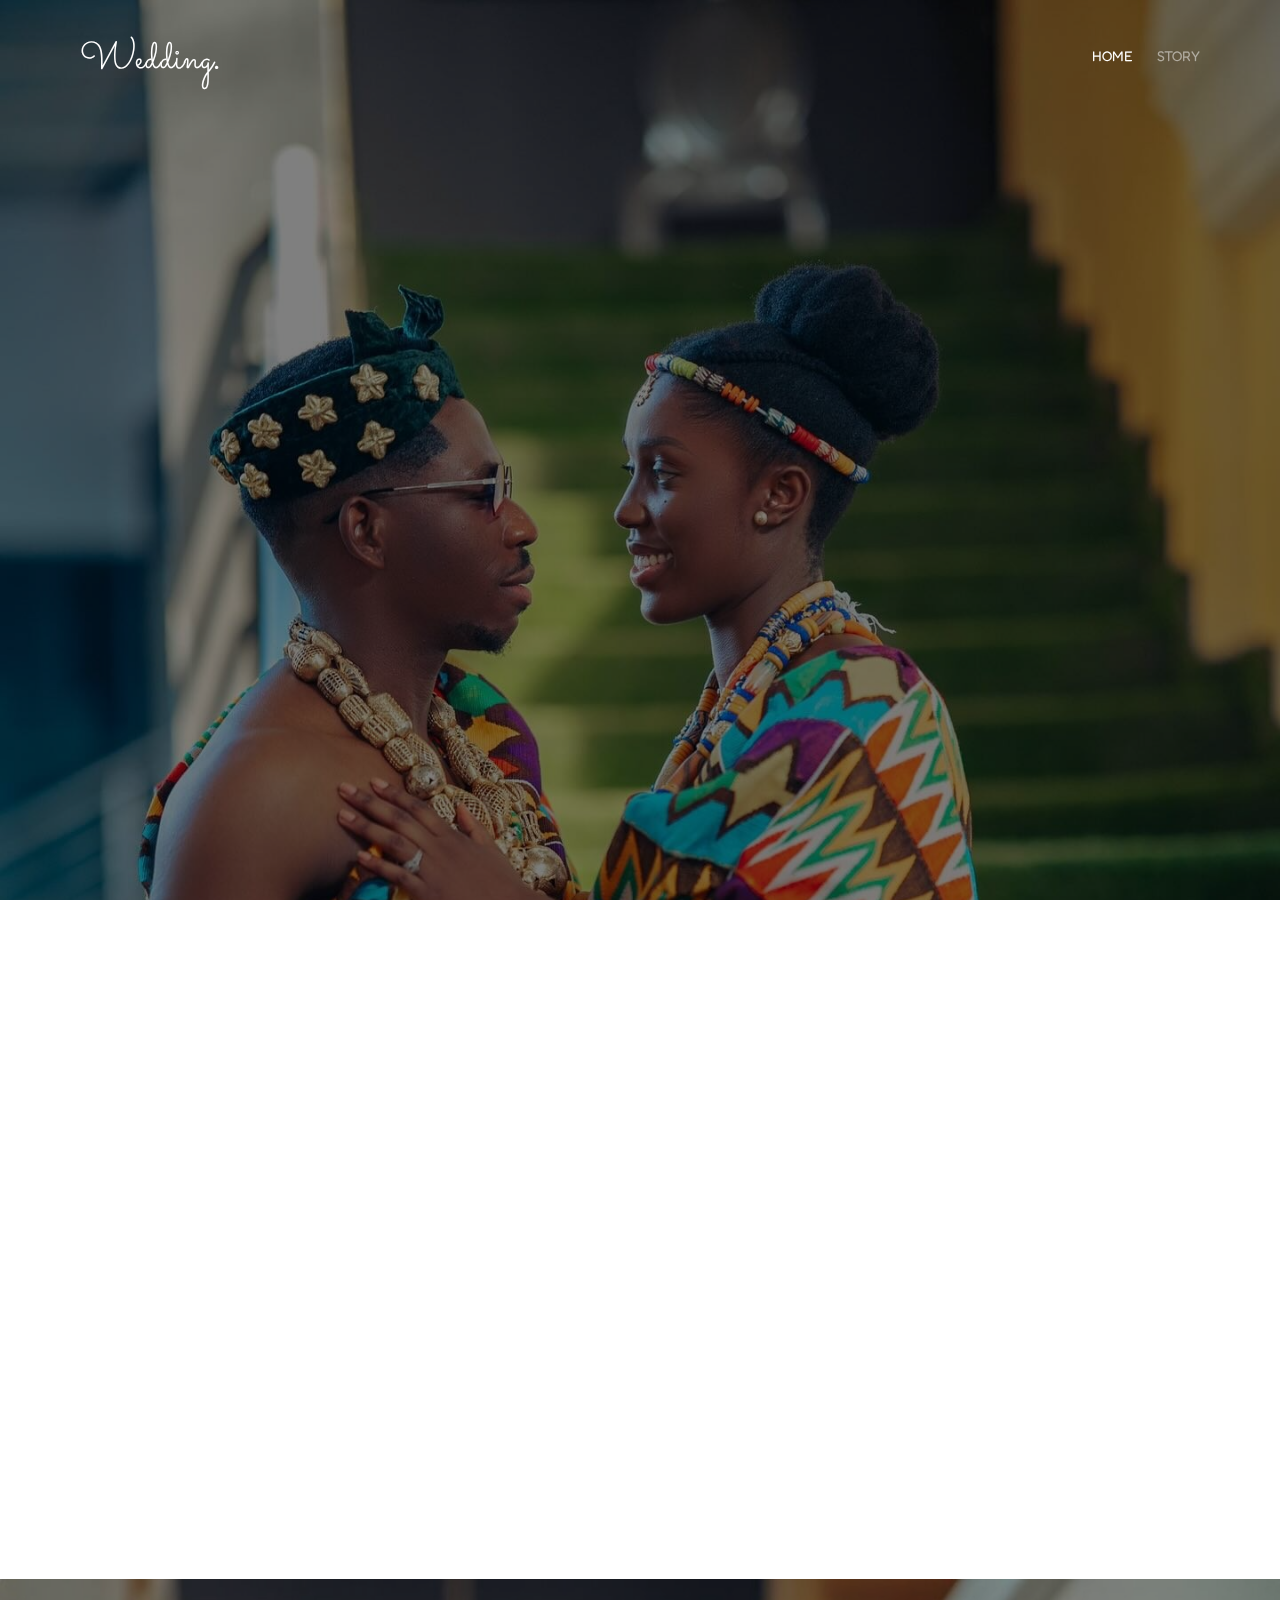
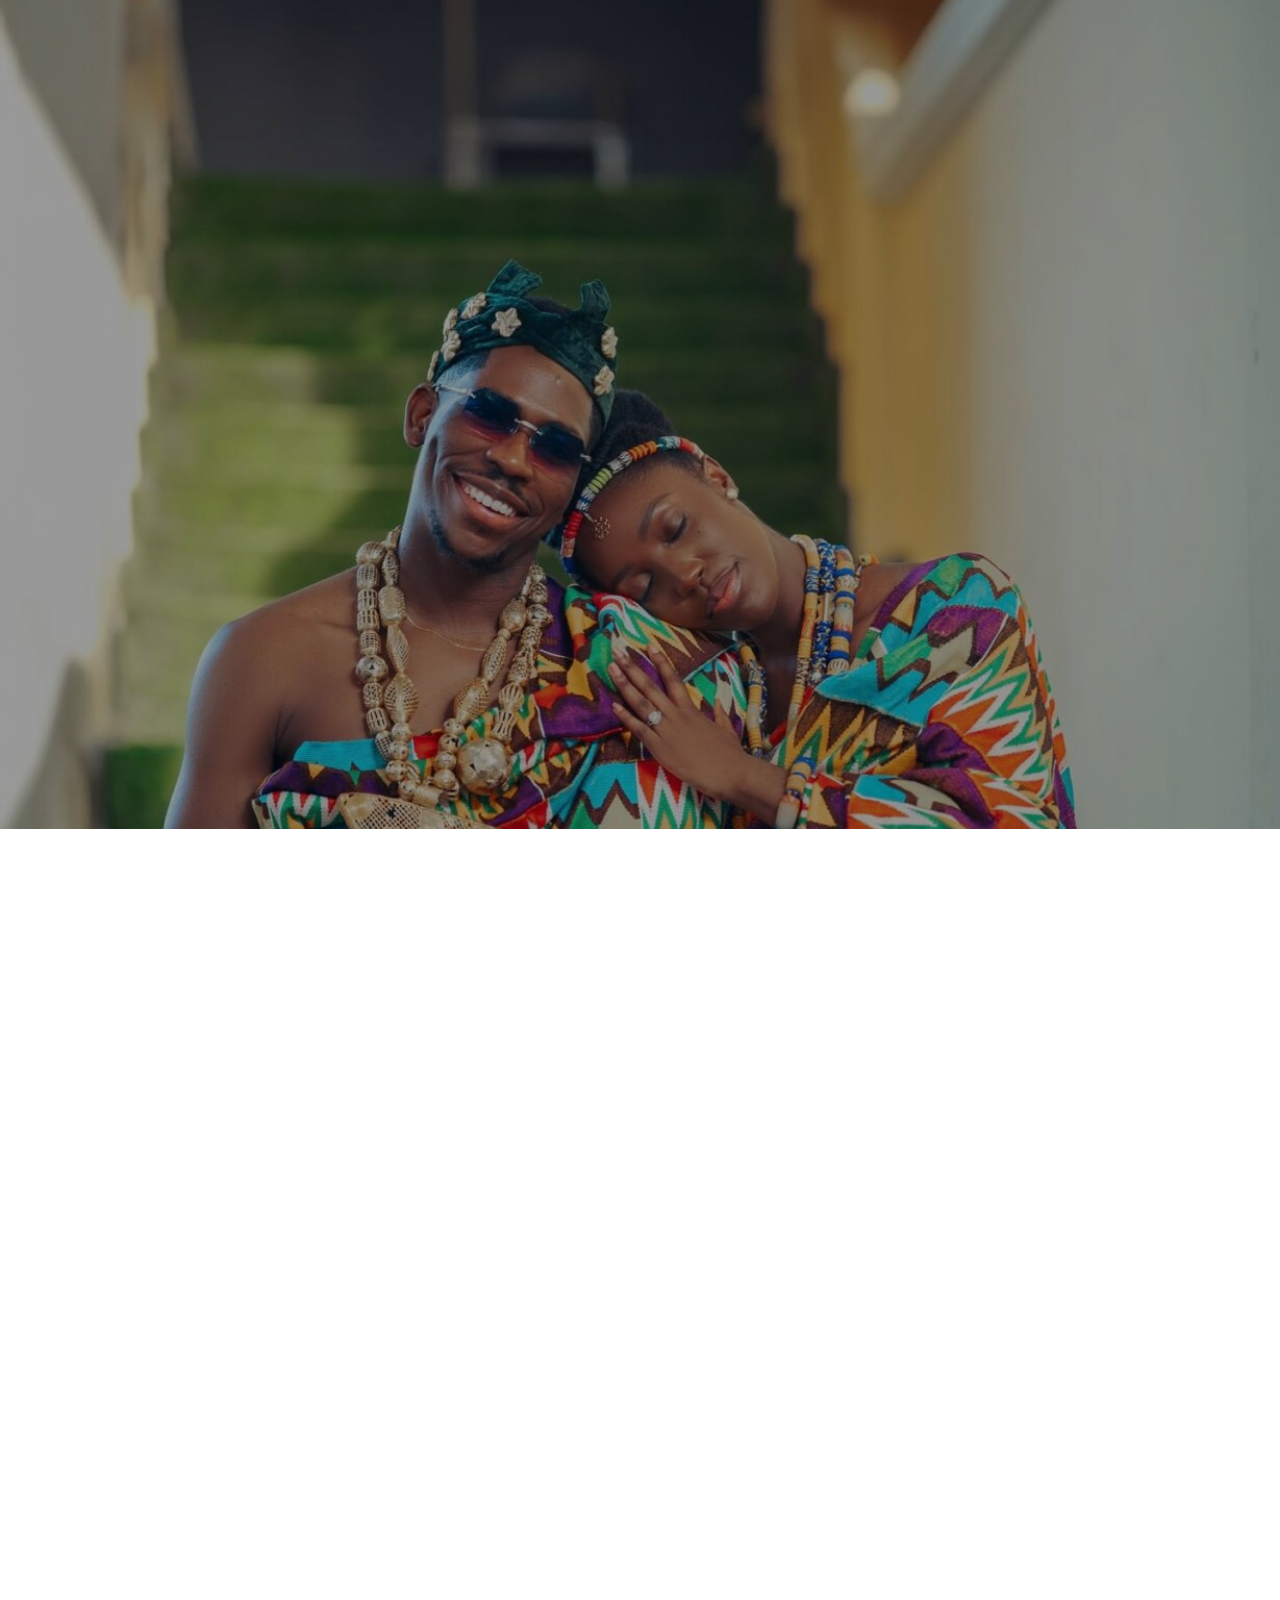
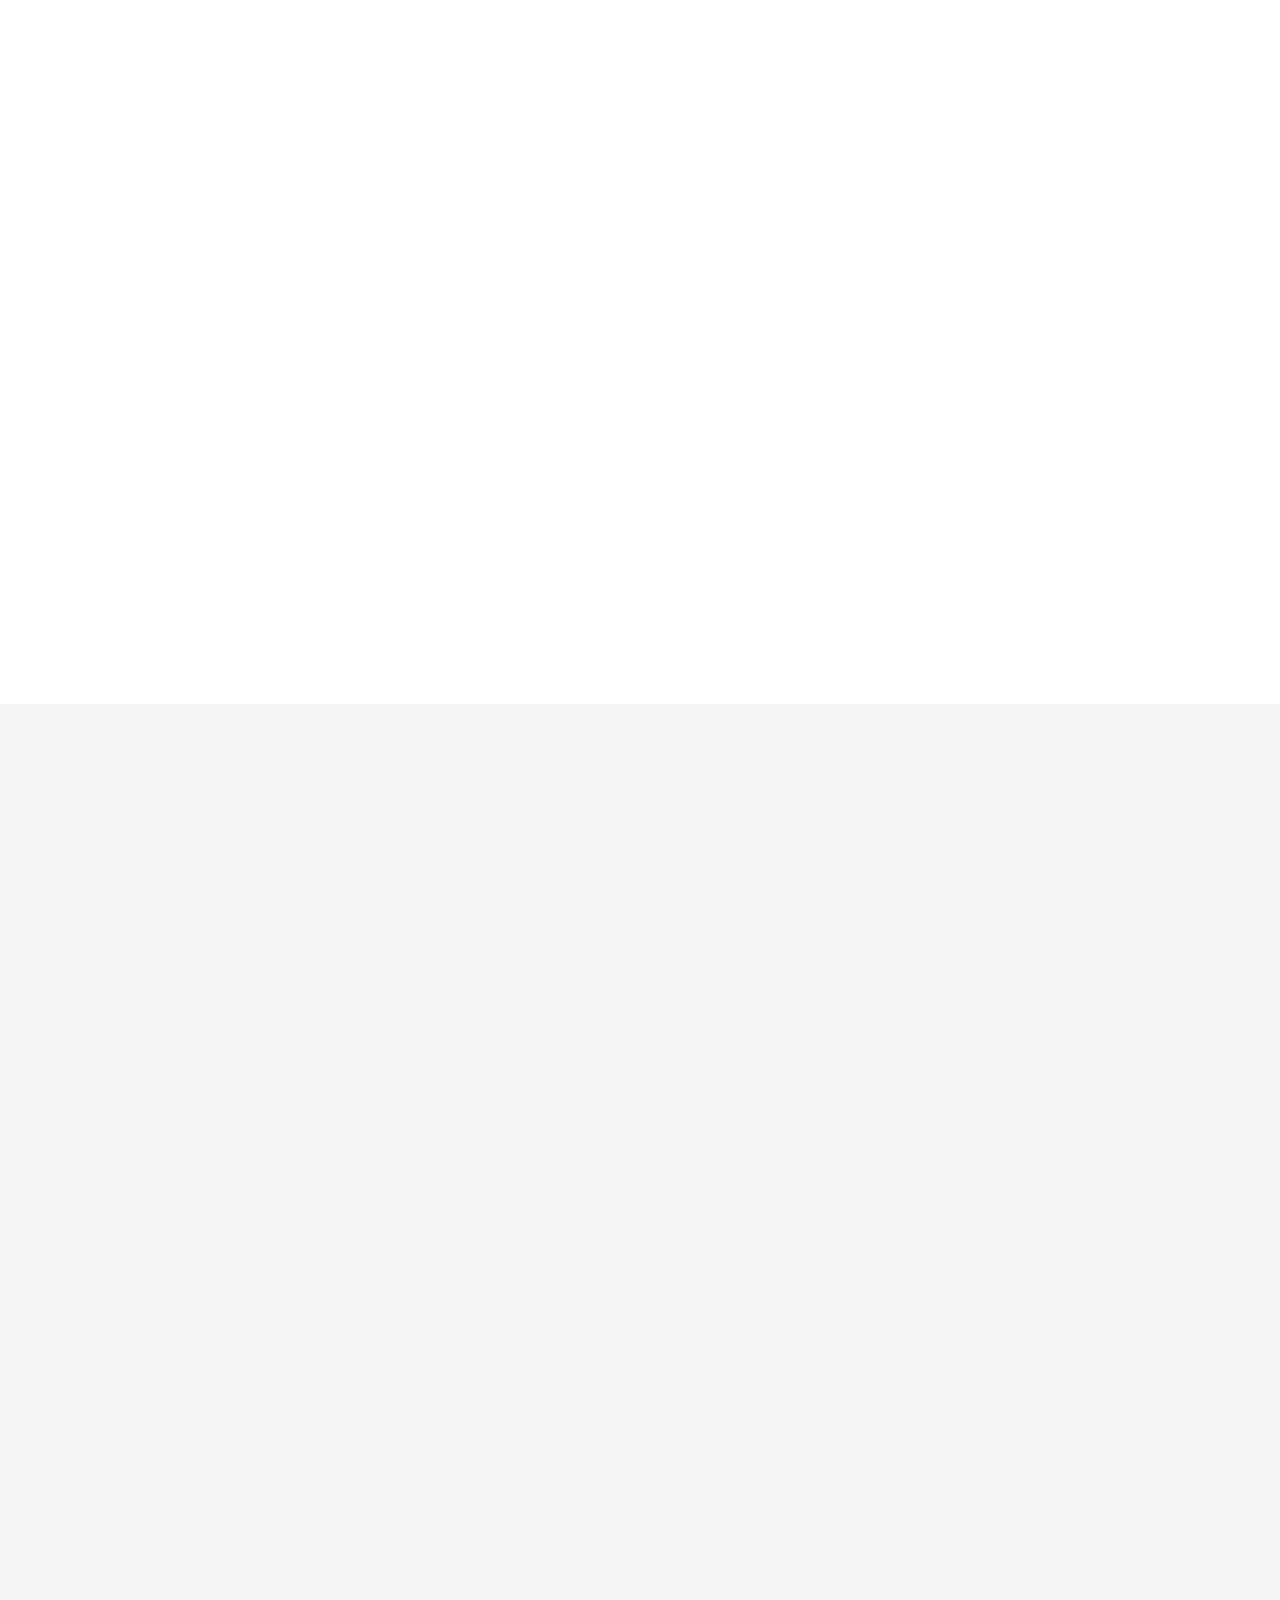
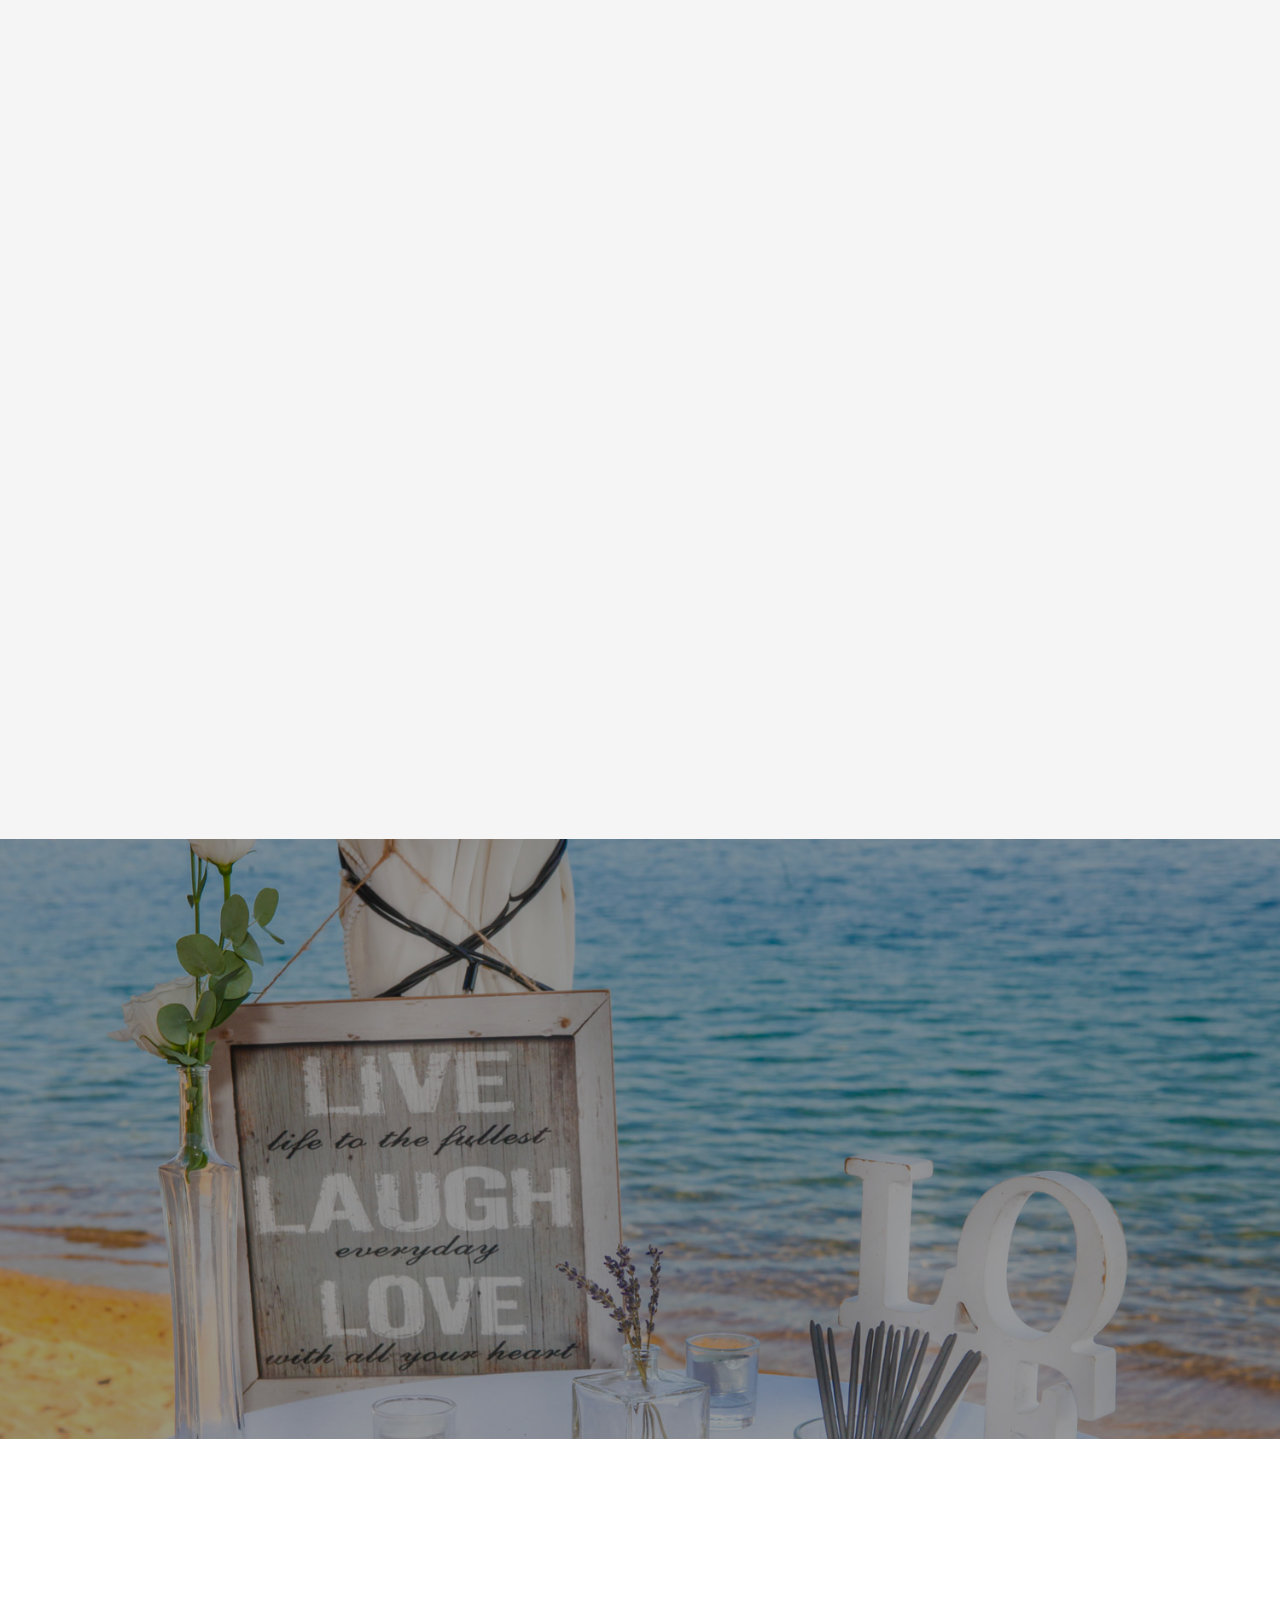
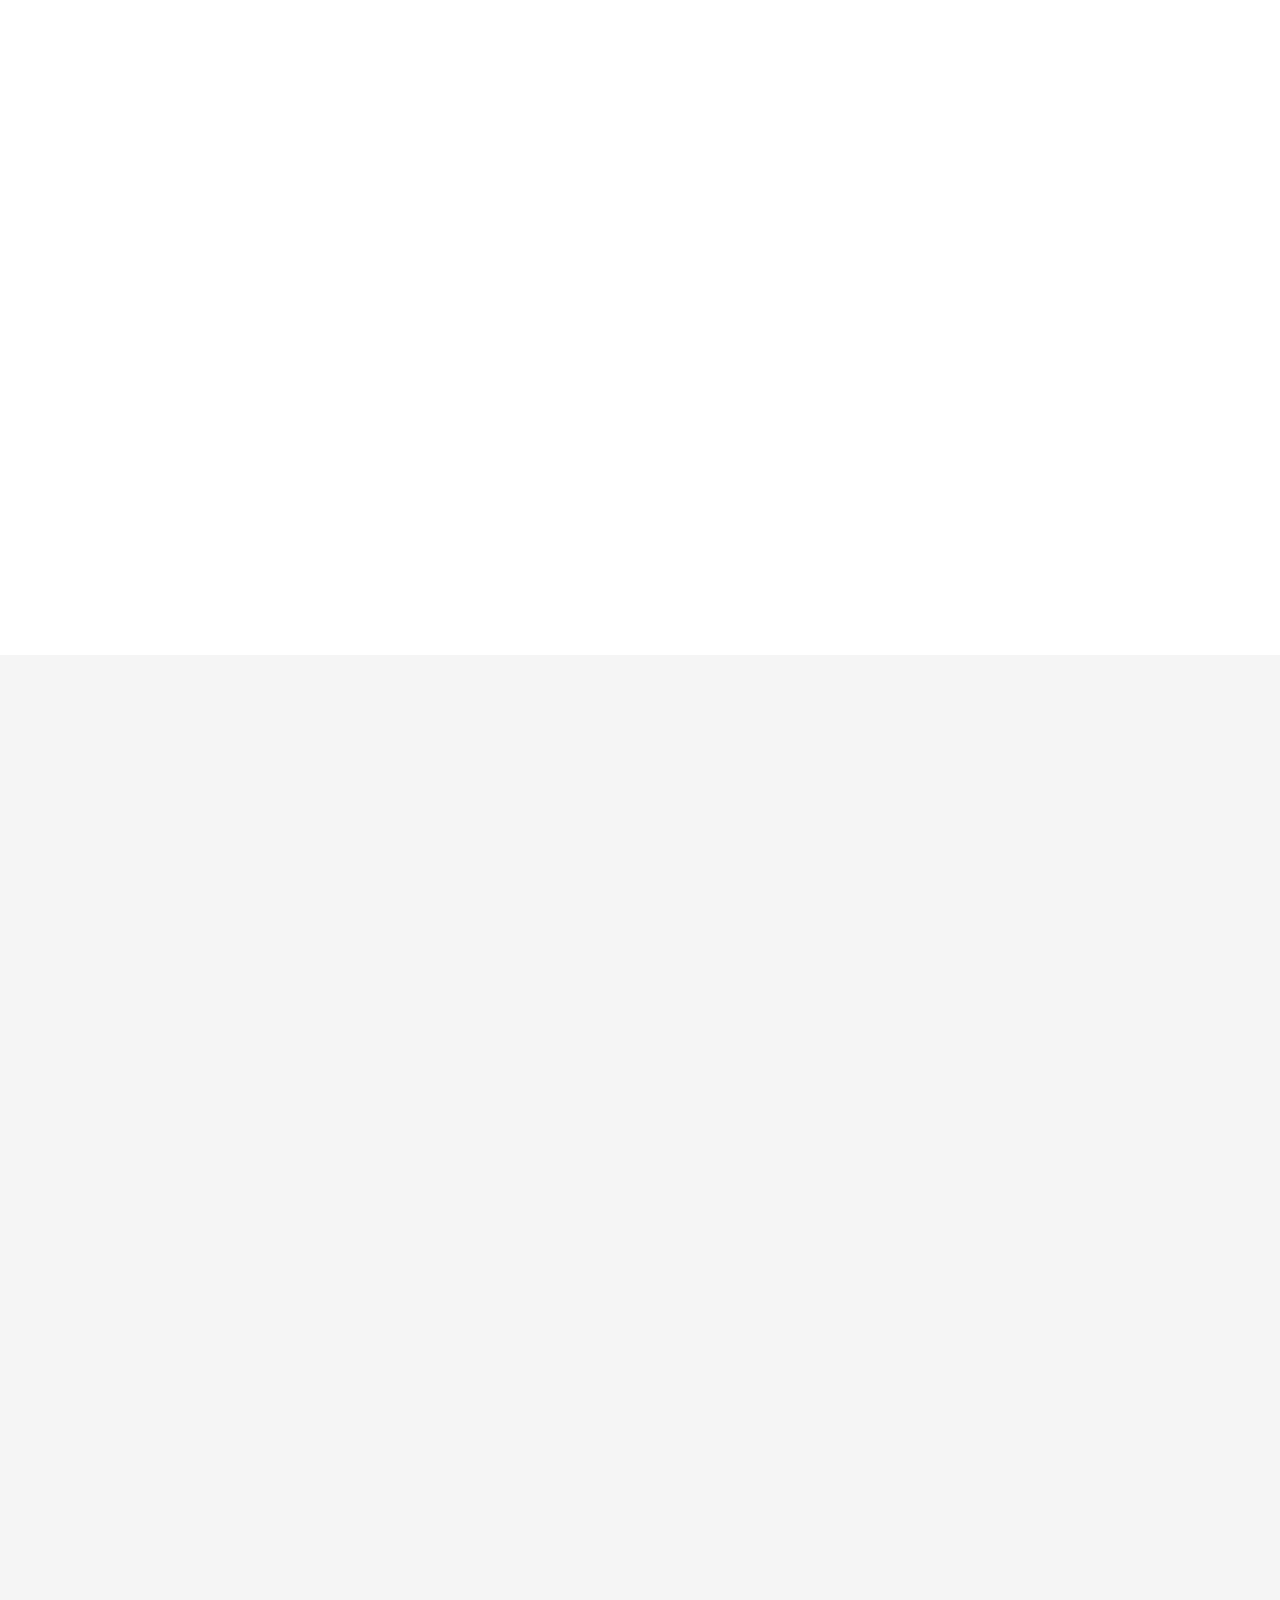
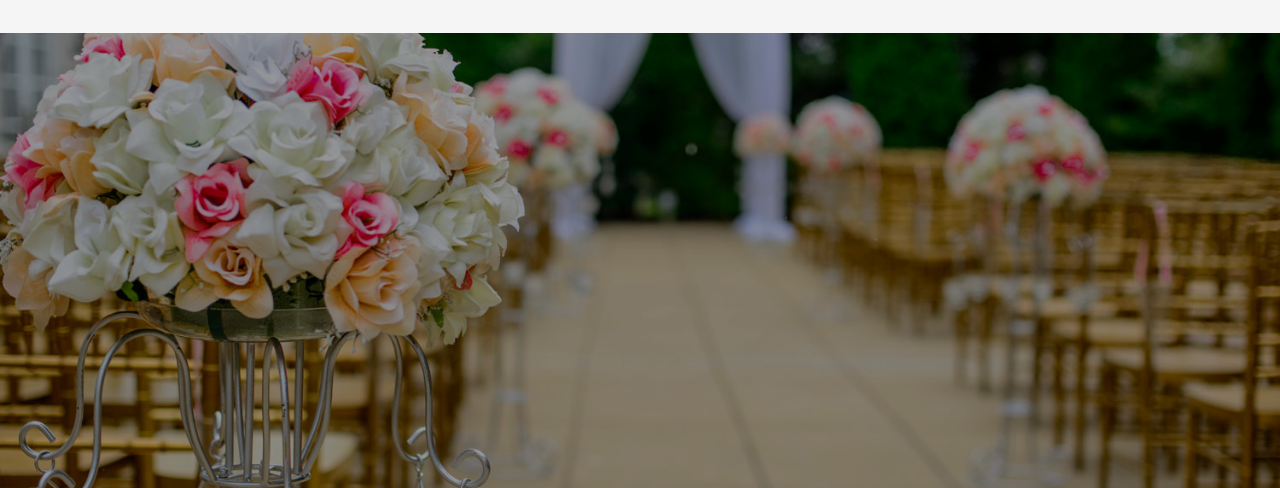
==== wedding-master/index.html @ 7cc3c6d2 "first commit" ====
<!DOCTYPE html>
<!--[if lt IE 7]>      <html class="no-js lt-ie9 lt-ie8 lt-ie7"> <![endif]-->
<!--[if IE 7]>         <html class="no-js lt-ie9 lt-ie8"> <![endif]-->
<!--[if IE 8]>         <html class="no-js lt-ie9"> <![endif]-->
<!--[if gt IE 8]><!-->
<html class="no-js"> <!--<![endif]-->

<head>
	<meta charset="utf-8">
	<meta http-equiv="X-UA-Compatible" content="IE=edge">
	<title>Demo</title>
	<meta name="viewport" content="width=device-width, initial-scale=1">
	<meta name="description" content="wedding" />
	<meta name="keywords" content="wedding" />
	<meta name="author" content="wedding" />

	<!-- Facebook and Twitter integration -->
	<meta property="og:title" content="" />
	<meta property="og:image" content="" />
	<meta property="og:url" content="" />
	<meta property="og:site_name" content="" />
	<meta property="og:description" content="" />
	<meta name="twitter:title" content="" />
	<meta name="twitter:image" content="" />
	<meta name="twitter:url" content="" />
	<meta name="twitter:card" content="" />

	<link href='https://fonts.googleapis.com/css?family=Fredoka:400,300,600,400italic,700' rel='stylesheet'
		type='text/css'>
	<link href="https://fonts.googleapis.com/css?family=Sacramento" rel="stylesheet">

	<!-- Animate.css -->
	<link rel="stylesheet" href="css/animate.css">
	<!-- Icomoon Icon Fonts-->
	<link rel="stylesheet" href="css/icomoon.css">
	<!-- Bootstrap  -->
	<link rel="stylesheet" href="css/bootstrap.css">

	<!-- Magnific Popup -->
	<link rel="stylesheet" href="css/magnific-popup.css">

	<!-- Owl Carousel  -->
	<link rel="stylesheet" href="css/owl.carousel.min.css">
	<link rel="stylesheet" href="css/owl.theme.default.min.css">

	<!-- Theme style  -->
	<link rel="stylesheet" href="css/style.css">

	<!-- Modernizr JS -->
	<script src="js/modernizr-2.6.2.min.js"></script>
	<!-- FOR IE9 below -->
	<!--[if lt IE 9]>
	<script src="js/respond.min.js"></script>
	<![endif]-->

</head>

<body>

	<div class="fh5co-loader"></div>

	<div id="page">
		<nav class="fh5co-nav" role="navigation">
			<div class="container">
				<div class="row">
					<div class="col-xs-2">
						<div id="fh5co-logo"><a href="index.html">Wedding<strong>.</strong></a></div>
					</div>
					<div class="col-xs-10 text-right menu-1">
						<ul>
							<li class="active"><a href="index.html">Home</a></li>
							<li><a href="about.html">Story</a></li>
						</ul>
					</div>
				</div>

			</div>
		</nav>

		<header id="fh5co-header" class="fh5co-cover" role="banner" style="background-image:url(images/wedding2.jpg)" ;
			data-stellar-background-ratio="0.5">
			<div class="overlay"></div>
			<div class="container">
				<div class="row">
					<div class="col-md-8 col-md-offset-2 text-center">
						<div class="display-t">
							<div class="display-tc animate-box" data-animate-effect="fadeIn">
								<h1>Moses &amp; Marie</h1>
								<h2>We Are Getting Married</h2>
								<div class="simply-countdown simply-countdown-one"></div>
								<p><a href="#" class="btn btn-default btn-sm">Save the date</a></p>
							</div>
						</div>
					</div>
				</div>
			</div>
		</header>

		<div id="fh5co-couple">
			<div class="container">
				<div class="row">
					<div class="col-md-8 col-md-offset-2 text-center fh5co-heading animate-box">
						<h2>Hello!</h2>
						<h3>November 28th, 2025 Accra, Ghana</h3>
						<p>We are inviting you to celebrate our wedding</p>
					</div>
				</div>
				<div class="couple-wrap animate-box">
					<div class="couple-half">
						<div class="groom">
							<img src="images/weddings4.jpg" alt="groom" class="img-responsive">
						</div>
						<div class="desc-groom">
							<h3>Moses Bliss</h3>
							<p>Far far away, behind the word mountains, far from the countries Vokalia and Consonantia,
								there live the blind texts. Separated they live in Bookmarksgrove</p>
						</div>
					</div>
					<p class="heart text-center"><i class="icon-heart2"></i></p>
					<div class="couple-half">
						<div class="bride">
							<img src="images/wedding3.jpg" alt="groom" class="img-responsive">
						</div>
						<div class="desc-bride">
							<h3>Marie Wiseborn</h3>
							<p>Far far away, behind the word mountains, far from the countries Vokalia and Consonantia,
								there live the blind texts. Separated they live in Bookmarksgrove</p>
						</div>
					</div>
				</div>
			</div>
		</div>

		<div id="fh5co-event" class="fh5co-bg" style="background-image:url(images/wedding5.jpg
		);">
			<div class="overlay"></div>
			<div class="container">
				<div class="row">
					<div class="col-md-8 col-md-offset-2 text-center fh5co-heading animate-box">
						<span>Order of the day</span>
						<h2>Wedding Events</h2>
					</div>
				</div>
				<div class="row">
					<div class="display-t">
						<div class="display-tc">
							<div class="col-md-10 col-md-offset-1">
								<div class="col-md-6 col-sm-6 text-center">
									<div class="event-wrap animate-box">
										<h3>Main Ceremony</h3>
										<div class="event-col">
											<i class="icon-clock"></i>
											<span>4:00 PM</span>
											<span>6:00 PM</span>
										</div>
										<div class="event-col">
											<i class="icon-calendar"></i>
											<span>Monday 28</span>
											<span>November, 2016</span>
										</div>
										<p>Far far away, behind the word mountains, far from the countries Vokalia and
											Consonantia, there live the blind texts. Separated they live in
											Bookmarksgrove right at the coast of the Semantics, a large language ocean.
										</p>
									</div>
								</div>
								<div class="col-md-6 col-sm-6 text-center">
									<div class="event-wrap animate-box">
										<h3>Wedding Party</h3>
										<div class="event-col">
											<i class="icon-clock"></i>
											<span>7:00 PM</span>
											<span>12:00 AM</span>
										</div>
										<div class="event-col">
											<i class="icon-calendar"></i>
											<span>Monday 28</span>
											<span>November, 2016</span>
										</div>
										<p>Far far away, behind the word mountains, far from the countries Vokalia and
											Consonantia, there live the blind texts. Separated they live in
											Bookmarksgrove right at the coast of the Semantics, a large language ocean.
										</p>
									</div>
								</div>
							</div>
						</div>
					</div>
				</div>
			</div>
		</div>

		<div id="fh5co-couple-story">
			<div class="container">
				<div class="row">
					<div class="col-md-8 col-md-offset-2 text-center fh5co-heading animate-box">
						<span>We Love Each Other</span>
						<h2>Our Story</h2>
						<p>Far far away, behind the word mountains, far from the countries Vokalia and Consonantia,
							there live the blind texts.</p>
					</div>
				</div>
				<div class="row">
					<div class="col-md-12 col-md-offset-0">
						<ul class="timeline animate-box">
							<li class="animate-box">
								<div class="timeline-badge" style="background-image:url(images/wedding6.jpg);"></div>
								<div class="timeline-panel">
									<div class="timeline-heading">
										<h3 class="timeline-title">First We Meet</h3>
										<span class="date">December 25, 2015</span>
									</div>
									<div class="timeline-body">
										<p>Far far away, behind the word mountains, far from the countries Vokalia and
											Consonantia, there live the blind texts. Separated they live in
											Bookmarksgrove right at the coast of the Semantics, a large language ocean.
										</p>
									</div>
								</div>
							</li>
							<li class="timeline-inverted animate-box">
								<div class="timeline-badge" style="background-image:url(images/wedding7.jpg);"></div>
								<div class="timeline-panel">
									<div class="timeline-heading">
										<h3 class="timeline-title">First Date</h3>
										<span class="date">December 28, 2015</span>
									</div>
									<div class="timeline-body">
										<p>Far far away, behind the word mountains, far from the countries Vokalia and
											Consonantia, there live the blind texts. Separated they live in
											Bookmarksgrove right at the coast of the Semantics, a large language ocean.
										</p>
									</div>
								</div>
							</li>
							<li class="animate-box">
								<div class="timeline-badge" style="background-image:url(images/wedding8.jpg);"></div>
								<div class="timeline-panel">
									<div class="timeline-heading">
										<h3 class="timeline-title">In A Relationship</h3>
										<span class="date">January 1, 2016</span>
									</div>
									<div class="timeline-body">
										<p>Far far away, behind the word mountains, far from the countries Vokalia and
											Consonantia, there live the blind texts. Separated they live in
											Bookmarksgrove right at the coast of the Semantics, a large language ocean.
										</p>
									</div>
								</div>
							</li>
						</ul>
					</div>
				</div>
			</div>
		</div>

		<div id="fh5co-gallery" class="fh5co-section-gray">
			<div class="container">
				<div class="row">
					<div class="col-md-8 col-md-offset-2 text-center fh5co-heading animate-box">
						<span>Our Memories</span>
						<h2>Wedding Gallery</h2>
						<p>Far far away, behind the word mountains, far from the countries Vokalia and Consonantia,
							there live the blind texts.</p>
					</div>
				</div>
				<div class="row row-bottom-padded-md">
					<div class="col-md-12">
						<ul id="fh5co-gallery-list">

							<li class="one-third animate-box" data-animate-effect="fadeIn"
								style="background-image: url(images/gallery-1.jpg); ">
								<a href="images/wedding9.jpg">
									<div class="case-studies-summary">
										<span>14 Photos</span>
										<h2>Two Glas of Juice</h2>
									</div>
								</a>
							</li>
							<li class="one-third animate-box" data-animate-effect="fadeIn"
								style="background-image: url(images/gallery-2.jpg); ">
								<a href="#" class="color-2">
									<div class="case-studies-summary">
										<span>30 Photos</span>
										<h2>Timer starts now!</h2>
									</div>
								</a>
							</li>


							<li class="one-third animate-box" data-animate-effect="fadeIn"
								style="background-image: url(images/gallery-3.jpg); ">
								<a href="#" class="color-3">
									<div class="case-studies-summary">
										<span>90 Photos</span>
										<h2>Beautiful sunset</h2>
									</div>
								</a>
							</li>
							<li class="one-third animate-box" data-animate-effect="fadeIn"
								style="background-image: url(images/gallery-4.jpg); ">
								<a href="#" class="color-4">
									<div class="case-studies-summary">
										<span>12 Photos</span>
										<h2>Company's Conference Room</h2>
									</div>
								</a>
							</li>

							<li class="one-third animate-box" data-animate-effect="fadeIn"
								style="background-image: url(images/gallery-5.jpg); ">
								<a href="#" class="color-3">
									<div class="case-studies-summary">
										<span>50 Photos</span>
										<h2>Useful baskets</h2>
									</div>
								</a>
							</li>
							<li class="one-third animate-box" data-animate-effect="fadeIn"
								style="background-image: url(images/gallery-6.jpg); ">
								<a href="#" class="color-4">
									<div class="case-studies-summary">
										<span>45 Photos</span>
										<h2>Skater man in the road</h2>
									</div>
								</a>
							</li>

							<li class="one-third animate-box" data-animate-effect="fadeIn"
								style="background-image: url(images/gallery-7.jpg); ">
								<a href="#" class="color-4">
									<div class="case-studies-summary">
										<span>35 Photos</span>
										<h2>Two Glas of Juice</h2>
									</div>
								</a>
							</li>

							<li class="one-third animate-box" data-animate-effect="fadeIn"
								style="background-image: url(images/gallery-8.jpg); ">
								<a href="#" class="color-5">
									<div class="case-studies-summary">
										<span>90 Photos</span>
										<h2>Timer starts now!</h2>
									</div>
								</a>
							</li>
							<li class="one-third animate-box" data-animate-effect="fadeIn"
								style="background-image: url(images/gallery-9.jpg); ">
								<a href="#" class="color-6">
									<div class="case-studies-summary">
										<span>56 Photos</span>
										<h2>Beautiful sunset</h2>
									</div>
								</a>
							</li>
						</ul>
					</div>
				</div>
			</div>
		</div>

		<div id="fh5co-counter" class="fh5co-bg fh5co-counter" style="background-image:url(images/img_bg_5.jpg);">
			<div class="overlay"></div>
			<div class="container">
				<div class="row">
					<div class="display-t">
						<div class="display-tc">
							<div class="col-md-3 col-sm-6 animate-box">
								<div class="feature-center">
									<span class="icon">
										<i class="icon-users"></i>
									</span>

									<span class="counter js-counter" data-from="0" data-to="500" data-speed="5000"
										data-refresh-interval="50">1</span>
									<span class="counter-label">Estimated Guest</span>

								</div>
							</div>
							<div class="col-md-3 col-sm-6 animate-box">
								<div class="feature-center">
									<span class="icon">
										<i class="icon-user"></i>
									</span>

									<span class="counter js-counter" data-from="0" data-to="1000" data-speed="5000"
										data-refresh-interval="50">1</span>
									<span class="counter-label">We Catter</span>
								</div>
							</div>
							<div class="col-md-3 col-sm-6 animate-box">
								<div class="feature-center">
									<span class="icon">
										<i class="icon-calendar"></i>
									</span>
									<span class="counter js-counter" data-from="0" data-to="402" data-speed="5000"
										data-refresh-interval="50">1</span>
									<span class="counter-label">Events Done</span>
								</div>
							</div>
							<div class="col-md-3 col-sm-6 animate-box">
								<div class="feature-center">
									<span class="icon">
										<i class="icon-clock"></i>
									</span>

									<span class="counter js-counter" data-from="0" data-to="2345" data-speed="5000"
										data-refresh-interval="50">1</span>
									<span class="counter-label">Hours Spent</span>

								</div>
							</div>
						</div>
					</div>
				</div>
			</div>
		</div>

		<div id="fh5co-testimonial">
			<div class="container">
				<div class="row">
					<div class="row animate-box">
						<div class="col-md-8 col-md-offset-2 text-center fh5co-heading">
							<span>Best Wishes</span>
							<h2>Friends Wishes</h2>
						</div>
					</div>
					<div class="row">
						<div class="col-md-12 animate-box">
							<div class="wrap-testimony">
								<div class="owl-carousel-fullwidth">
									<div class="item">
										<div class="testimony-slide active text-center">
											<figure>
												<img src="images/couple-1.jpg" alt="user">
											</figure>
											<span>John Doe, via <a href="#" class="twitter">Twitter</a></span>
											<blockquote>
												<p>"Far far away, behind the word mountains, far from the countries
													Vokalia and Consonantia, there live the blind texts. Separated they
													live in Bookmarksgrove right at the coast of the Semantics"</p>
											</blockquote>
										</div>
									</div>
									<div class="item">
										<div class="testimony-slide active text-center">
											<figure>
												<img src="images/couple-2.jpg" alt="user">
											</figure>
											<span>John Doe, via <a href="#" class="twitter">Twitter</a></span>
											<blockquote>
												<p>"Far far away, behind the word mountains, far from the countries
													Vokalia and Consonantia, at the coast of the Semantics, a large
													language ocean."</p>
											</blockquote>
										</div>
									</div>
									<div class="item">
										<div class="testimony-slide active text-center">
											<figure>
												<img src="images/couple-3.jpg" alt="user">
											</figure>
											<span>John Doe, via <a href="#" class="twitter">Twitter</a></span>
											<blockquote>
												<p>"Far far away, far from the countries Vokalia and Consonantia, there
													live the blind texts. Separated they live in Bookmarksgrove right at
													the coast of the Semantics, a large language ocean."</p>
											</blockquote>
										</div>
									</div>
								</div>
							</div>
						</div>
					</div>
				</div>
			</div>
		</div>

		<div id="fh5co-services" class="fh5co-section-gray">
			<div class="container">

				<div class="row animate-box">
					<div class="col-md-8 col-md-offset-2 text-center fh5co-heading">
						<h2>Map to our grounds</h2>
						<p>Dignissimos asperiores vitae velit veniam totam fuga molestias accusamus alias autem
							provident. Odit ab aliquam dolor eius.</p>
					</div>
				</div>

				<div class="row">
					<div class="col-md-6">
						<div class="feature-left animate-box" data-animate-effect="fadeInLeft">
							<span class="icon">
								<i class="icon-calendar"></i>
							</span>
							<div class="feature-copy">
								<h3>We Organized Events</h3>
								<p>Facilis ipsum reprehenderit nemo molestias. Aut cum mollitia reprehenderit. Eos
									cumque dicta adipisci architecto culpa amet.</p>
							</div>
						</div>

						<div class="feature-left animate-box" data-animate-effect="fadeInLeft">
							<span class="icon">
								<i class="icon-image"></i>
							</span>
							<div class="feature-copy">
								<h3>Photoshoot</h3>
								<p>Facilis ipsum reprehenderit nemo molestias. Aut cum mollitia reprehenderit. Eos
									cumque dicta adipisci architecto culpa amet.</p>
							</div>
						</div>

						<div class="feature-left animate-box" data-animate-effect="fadeInLeft">
							<span class="icon">
								<i class="icon-video"></i>
							</span>
							<div class="feature-copy">
								<h3>Video Editing</h3>
								<p>Facilis ipsum reprehenderit nemo molestias. Aut cum mollitia reprehenderit. Eos
									cumque dicta adipisci architecto culpa amet.</p>
							</div>
						</div>

					</div>

					<div class="col-md-6 animate-box">
						<div style="text-decoration:none; overflow:hidden;max-width:100%;width:500px;height:500px;">
							<div id="canvas-for-googlemap" style="height:100%; width:100%;max-width:100%;"><iframe
									style="height:100%;width:100%;border:0;" frameborder="0"
									src="https://www.google.com/maps/embed/v1/directions?origin=Accra&destination=Teshie&key=AIzaSyBFw0Qbyq9zTFTd-tUY6dZWTgaQzuU17R8"></iframe>
							</div><a class="google-map-code-enabler" href="https://www.bootstrapskins.com/themes"
								id="authorize-maps-data">premium bootstrap themes</a>
							<style>
								#canvas-for-googlemap img {
									max-height: none;
									max-width: none !important;
									background: none !important;
								}
							</style>
						</div>
					</div>
				</div>


			</div>
		</div>


		<div id="fh5co-started" class="fh5co-bg" style="background-image:url(images/img_bg_4.jpg);">
			<div class="overlay"></div>
			<div class="container">
				<div class="row animate-box">
					<div class="col-md-8 col-md-offset-2 text-center fh5co-heading">
						<h2>Are You Attending?</h2>
						<p>Please Fill-up the form to notify you that you're attending. Thanks.</p>
					</div>
				</div>
				<div class="row animate-box">
					<div class="col-md-10 col-md-offset-1">
						<form class="form-inline">
							<div class="col-md-4 col-sm-4">
								<div class="form-group">
									<label for="name" class="sr-only">Name</label>
									<input type="name" class="form-control" id="name" placeholder="Name">
								</div>
							</div>
							<div class="col-md-4 col-sm-4">
								<div class="form-group">
									<label for="email" class="sr-only">Email</label>
									<input type="email" class="form-control" id="email" placeholder="Email">
								</div>
							</div>
							<div class="col-md-4 col-sm-4">
								<button type="submit" class="btn btn-default btn-block">I am Attending</button>
							</div>
						</form>
					</div>
				</div>
			</div>
		</div>

		<!-- <footer id="fh5co-footer" role="contentinfo">
			<div class="container">

				<div class="row copyright">
					<div class="col-md-12 text-center">
						<p>
							<small class="block">&copy; 2016 Free HTML5. All Rights Reserved.</small>
							<small class="block">Designed by <a href="http://freehtml5.co/"
									target="_blank">FREEHTML5.co</a> Demo Images: <a href="http://unsplash.co/"
									target="_blank">Unsplash</a></small>
						</p>
						<p>
						<ul class="fh5co-social-icons">
							<li><a href="#"><i class="icon-twitter"></i></a></li>
							<li><a href="#"><i class="icon-facebook"></i></a></li>
							<li><a href="#"><i class="icon-linkedin"></i></a></li>
							<li><a href="#"><i class="icon-dribbble"></i></a></li>
						</ul>
						</p>
					</div>
				</div>

			</div>
		</footer> -->
	</div>

	<div class="gototop js-top">
		<a href="#" class="js-gotop"><i class="icon-arrow-up"></i></a>
	</div>

	<!-- jQuery -->
	<script src="js/jquery.min.js"></script>
	<!-- jQuery Easing -->
	<script src="js/jquery.easing.1.3.js"></script>
	<!-- Bootstrap -->
	<script src="js/bootstrap.min.js"></script>
	<!-- Waypoints -->
	<script src="js/jquery.waypoints.min.js"></script>
	<!-- Carousel -->
	<script src="js/owl.carousel.min.js"></script>
	<!-- countTo -->
	<script src="js/jquery.countTo.js"></script>

	<!-- Stellar -->
	<script src="js/jquery.stellar.min.js"></script>
	<!-- Magnific Popup -->
	<script src="js/jquery.magnific-popup.min.js"></script>
	<script src="js/magnific-popup-options.js"></script>

	<!-- // <script src="https://cdnjs.cloudflare.com/ajax/libs/prism/0.0.1/prism.min.js"></script> -->
	<script src="js/simplyCountdown.js"></script>
	<!-- Main -->
	<script src="js/main.js"></script>

	<script>
		var d = new Date(new Date().getTime() + 200 * 120 * 120 * 2000);

		// default example
		simplyCountdown('.simply-countdown-one', {
			year: d.getFullYear(),
			month: d.getMonth() + 1,
			day: d.getDate()
		});

		//jQuery example
		$('#simply-countdown-losange').simplyCountdown({
			year: d.getFullYear(),
			month: d.getMonth() + 1,
			day: d.getDate(),
			enableUtc: false
		});
	</script>

</body>

</html>
---- wedding-master/css/icomoon.css ----
@font-face {
  font-family: 'icomoon';
  src:  url('../fonts/icomoon/icomoon.eot?6iuir');
  src:  url('../fonts/icomoon/icomoon.eot?6iuir#iefix') format('embedded-opentype'),
    url('../fonts/icomoon/icomoon.ttf?6iuir') format('truetype'),
    url('../fonts/icomoon/icomoon.woff?6iuir') format('woff'),
    url('../fonts/icomoon/icomoon.svg?6iuir#icomoon') format('svg');
  font-weight: normal;
  font-style: normal;
}

[class^="icon-"], [class*=" icon-"] {
  /* use !important to prevent issues with browser extensions that change fonts */
  font-family: 'icomoon' !important;
  speak: none;
  font-style: normal;
  font-weight: normal;
  font-variant: normal;
  text-transform: none;
  line-height: 1;

  /* Better Font Rendering =========== */
  -webkit-font-smoothing: antialiased;
  -moz-osx-font-smoothing: grayscale;
}

.icon-eye:before {
  content: "\e000";
}
.icon-paper-clip:before {
  content: "\e001";
}
.icon-mail:before {
  content: "\e002";
}
.icon-toggle:before {
  content: "\e003";
}
.icon-layout:before {
  content: "\e004";
}
.icon-link:before {
  content: "\e005";
}
.icon-bell:before {
  content: "\e006";
}
.icon-lock:before {
  content: "\e007";
}
.icon-unlock:before {
  content: "\e008";
}
.icon-ribbon:before {
  content: "\e009";
}
.icon-image:before {
  content: "\e010";
}
.icon-signal:before {
  content: "\e011";
}
.icon-target:before {
  content: "\e012";
}
.icon-clipboard:before {
  content: "\e013";
}
.icon-clock:before {
  content: "\e014";
}
.icon-watch:before {
  content: "\e015";
}
.icon-air-play:before {
  content: "\e016";
}
.icon-camera:before {
  content: "\e017";
}
.icon-video:before {
  content: "\e018";
}
.icon-disc:before {
  content: "\e019";
}
.icon-printer:before {
  content: "\e020";
}
.icon-monitor:before {
  content: "\e021";
}
.icon-server:before {
  content: "\e022";
}
.icon-cog:before {
  content: "\e023";
}
.icon-heart:before {
  content: "\e024";
}
.icon-paragraph:before {
  content: "\e025";
}
.icon-align-justify:before {
  content: "\e026";
}
.icon-align-left:before {
  content: "\e027";
}
.icon-align-center:before {
  content: "\e028";
}
.icon-align-right:before {
  content: "\e029";
}
.icon-book:before {
  content: "\e030";
}
.icon-layers:before {
  content: "\e031";
}
.icon-stack:before {
  content: "\e032";
}
.icon-stack-2:before {
  content: "\e033";
}
.icon-paper:before {
  content: "\e034";
}
.icon-paper-stack:before {
  content: "\e035";
}
.icon-search:before {
  content: "\e036";
}
.icon-zoom-in:before {
  content: "\e037";
}
.icon-zoom-out:before {
  content: "\e038";
}
.icon-reply:before {
  content: "\e039";
}
.icon-circle-plus:before {
  content: "\e040";
}
.icon-circle-minus:before {
  content: "\e041";
}
.icon-circle-check:before {
  content: "\e042";
}
.icon-circle-cross:before {
  content: "\e043";
}
.icon-square-plus:before {
  content: "\e044";
}
.icon-square-minus:before {
  content: "\e045";
}
.icon-square-check:before {
  content: "\e046";
}
.icon-square-cross:before {
  content: "\e047";
}
.icon-microphone:before {
  content: "\e048";
}
.icon-record:before {
  content: "\e049";
}
.icon-skip-back:before {
  content: "\e050";
}
.icon-rewind:before {
  content: "\e051";
}
.icon-play:before {
  content: "\e052";
}
.icon-pause:before {
  content: "\e053";
}
.icon-stop:before {
  content: "\e054";
}
.icon-fast-forward:before {
  content: "\e055";
}
.icon-skip-forward:before {
  content: "\e056";
}
.icon-shuffle:before {
  content: "\e057";
}
.icon-repeat:before {
  content: "\e058";
}
.icon-folder:before {
  content: "\e059";
}
.icon-umbrella:before {
  content: "\e060";
}
.icon-moon:before {
  content: "\e061";
}
.icon-thermometer:before {
  content: "\e062";
}
.icon-drop:before {
  content: "\e063";
}
.icon-sun:before {
  content: "\e064";
}
.icon-cloud:before {
  content: "\e065";
}
.icon-cloud-upload:before {
  content: "\e066";
}
.icon-cloud-download:before {
  content: "\e067";
}
.icon-upload:before {
  content: "\e068";
}
.icon-download:before {
  content: "\e069";
}
.icon-location:before {
  content: "\e070";
}
.icon-location-2:before {
  content: "\e071";
}
.icon-map:before {
  content: "\e072";
}
.icon-battery:before {
  content: "\e073";
}
.icon-head:before {
  content: "\e074";
}
.icon-briefcase:before {
  content: "\e075";
}
.icon-speech-bubble:before {
  content: "\e076";
}
.icon-anchor:before {
  content: "\e077";
}
.icon-globe:before {
  content: "\e078";
}
.icon-box:before {
  content: "\e079";
}
.icon-reload:before {
  content: "\e080";
}
.icon-share:before {
  content: "\e081";
}
.icon-marquee:before {
  content: "\e082";
}
.icon-marquee-plus:before {
  content: "\e083";
}
.icon-marquee-minus:before {
  content: "\e084";
}
.icon-tag:before {
  content: "\e085";
}
.icon-power:before {
  content: "\e086";
}
.icon-command:before {
  content: "\e087";
}
.icon-alt:before {
  content: "\e088";
}
.icon-esc:before {
  content: "\e089";
}
.icon-bar-graph:before {
  content: "\e090";
}
.icon-bar-graph-2:before {
  content: "\e091";
}
.icon-pie-graph:before {
  content: "\e092";
}
.icon-star:before {
  content: "\e093";
}
.icon-arrow-left:before {
  content: "\e094";
}
.icon-arrow-right:before {
  content: "\e095";
}
.icon-arrow-up:before {
  content: "\e096";
}
.icon-arrow-down:before {
  content: "\e097";
}
.icon-volume:before {
  content: "\e098";
}
.icon-mute:before {
  content: "\e099";
}
.icon-content-right:before {
  content: "\e100";
}
.icon-content-left:before {
  content: "\e101";
}
.icon-grid:before {
  content: "\e102";
}
.icon-grid-2:before {
  content: "\e103";
}
.icon-columns:before {
  content: "\e104";
}
.icon-loader:before {
  content: "\e105";
}
.icon-bag:before {
  content: "\e106";
}
.icon-ban:before {
  content: "\e107";
}
.icon-flag:before {
  content: "\e108";
}
.icon-trash:before {
  content: "\e109";
}
.icon-expand:before {
  content: "\e110";
}
.icon-contract:before {
  content: "\e111";
}
.icon-maximize:before {
  content: "\e112";
}
.icon-minimize:before {
  content: "\e113";
}
.icon-plus:before {
  content: "\e114";
}
.icon-minus:before {
  content: "\e115";
}
.icon-check:before {
  content: "\e116";
}
.icon-cross:before {
  content: "\e117";
}
.icon-move:before {
  content: "\e118";
}
.icon-delete:before {
  content: "\e119";
}
.icon-menu:before {
  content: "\e120";
}
.icon-archive:before {
  content: "\e121";
}
.icon-inbox:before {
  content: "\e122";
}
.icon-outbox:before {
  content: "\e123";
}
.icon-file:before {
  content: "\e124";
}
.icon-file-add:before {
  content: "\e125";
}
.icon-file-subtract:before {
  content: "\e126";
}
.icon-help:before {
  content: "\e127";
}
.icon-open:before {
  content: "\e128";
}
.icon-ellipsis:before {
  content: "\e129";
}
.icon-add-to-list:before {
  content: "\e900";
}
.icon-classic-computer:before {
  content: "\e901";
}
.icon-controller-fast-backward:before {
  content: "\e902";
}
.icon-creative-commons-attribution:before {
  content: "\e903";
}
.icon-creative-commons-noderivs:before {
  content: "\e904";
}
.icon-creative-commons-noncommercial-eu:before {
  content: "\e905";
}
.icon-creative-commons-noncommercial-us:before {
  content: "\e906";
}
.icon-creative-commons-public-domain:before {
  content: "\e907";
}
.icon-creative-commons-remix:before {
  content: "\e908";
}
.icon-creative-commons-share:before {
  content: "\e909";
}
.icon-creative-commons-sharealike:before {
  content: "\e90a";
}
.icon-creative-commons:before {
  content: "\e90b";
}
.icon-document-landscape:before {
  content: "\e90c";
}
.icon-remove-user:before {
  content: "\e90d";
}
.icon-warning:before {
  content: "\e90e";
}
.icon-arrow-bold-down:before {
  content: "\e90f";
}
.icon-arrow-bold-left:before {
  content: "\e910";
}
.icon-arrow-bold-right:before {
  content: "\e911";
}
.icon-arrow-bold-up:before {
  content: "\e912";
}
.icon-arrow-down2:before {
  content: "\e913";
}
.icon-arrow-left2:before {
  content: "\e914";
}
.icon-arrow-long-down:before {
  content: "\e915";
}
.icon-arrow-long-left:before {
  content: "\e916";
}
.icon-arrow-long-right:before {
  content: "\e917";
}
.icon-arrow-long-up:before {
  content: "\e918";
}
.icon-arrow-right2:before {
  content: "\e919";
}
.icon-arrow-up2:before {
  content: "\e91a";
}
.icon-arrow-with-circle-down:before {
  content: "\e91b";
}
.icon-arrow-with-circle-left:before {
  content: "\e91c";
}
.icon-arrow-with-circle-right:before {
  content: "\e91d";
}
.icon-arrow-with-circle-up:before {
  content: "\e91e";
}
.icon-bookmark:before {
  content: "\e91f";
}
.icon-bookmarks:before {
  content: "\e920";
}
.icon-chevron-down:before {
  content: "\e921";
}
.icon-chevron-left:before {
  content: "\e922";
}
.icon-chevron-right:before {
  content: "\e923";
}
.icon-chevron-small-down:before {
  content: "\e924";
}
.icon-chevron-small-left:before {
  content: "\e925";
}
.icon-chevron-small-right:before {
  content: "\e926";
}
.icon-chevron-small-up:before {
  content: "\e927";
}
.icon-chevron-thin-down:before {
  content: "\e928";
}
.icon-chevron-thin-left:before {
  content: "\e929";
}
.icon-chevron-thin-right:before {
  content: "\e92a";
}
.icon-chevron-thin-up:before {
  content: "\e92b";
}
.icon-chevron-up:before {
  content: "\e92c";
}
.icon-chevron-with-circle-down:before {
  content: "\e92d";
}
.icon-chevron-with-circle-left:before {
  content: "\e92e";
}
.icon-chevron-with-circle-right:before {
  content: "\e92f";
}
.icon-chevron-with-circle-up:before {
  content: "\e930";
}
.icon-cloud2:before {
  content: "\e931";
}
.icon-controller-fast-forward:before {
  content: "\e932";
}
.icon-controller-jump-to-start:before {
  content: "\e933";
}
.icon-controller-next:before {
  content: "\e934";
}
.icon-controller-paus:before {
  content: "\e935";
}
.icon-controller-play:before {
  content: "\e936";
}
.icon-controller-record:before {
  content: "\e937";
}
.icon-controller-stop:before {
  content: "\e938";
}
.icon-controller-volume:before {
  content: "\e939";
}
.icon-dot-single:before {
  content: "\e93a";
}
.icon-dots-three-horizontal:before {
  content: "\e93b";
}
.icon-dots-three-vertical:before {
  content: "\e93c";
}
.icon-dots-two-horizontal:before {
  content: "\e93d";
}
.icon-dots-two-vertical:before {
  content: "\e93e";
}
.icon-download2:before {
  content: "\e93f";
}
.icon-emoji-flirt:before {
  content: "\e940";
}
.icon-flow-branch:before {
  content: "\e941";
}
.icon-flow-cascade:before {
  content: "\e942";
}
.icon-flow-line:before {
  content: "\e943";
}
.icon-flow-parallel:before {
  content: "\e944";
}
.icon-flow-tree:before {
  content: "\e945";
}
.icon-install:before {
  content: "\e946";
}
.icon-layers2:before {
  content: "\e947";
}
.icon-open-book:before {
  content: "\e948";
}
.icon-resize-100:before {
  content: "\e949";
}
.icon-resize-full-screen:before {
  content: "\e94a";
}
.icon-save:before {
  content: "\e94b";
}
.icon-select-arrows:before {
  content: "\e94c";
}
.icon-sound-mute:before {
  content: "\e94d";
}
.icon-sound:before {
  content: "\e94e";
}
.icon-trash2:before {
  content: "\e94f";
}
.icon-triangle-down:before {
  content: "\e950";
}
.icon-triangle-left:before {
  content: "\e951";
}
.icon-triangle-right:before {
  content: "\e952";
}
.icon-triangle-up:before {
  content: "\e953";
}
.icon-uninstall:before {
  content: "\e954";
}
.icon-upload-to-cloud:before {
  content: "\e955";
}
.icon-upload2:before {
  content: "\e956";
}
.icon-add-user:before {
  content: "\e957";
}
.icon-address:before {
  content: "\e958";
}
.icon-adjust:before {
  content: "\e959";
}
.icon-air:before {
  content: "\e95a";
}
.icon-aircraft-landing:before {
  content: "\e95b";
}
.icon-aircraft-take-off:before {
  content: "\e95c";
}
.icon-aircraft:before {
  content: "\e95d";
}
.icon-align-bottom:before {
  content: "\e95e";
}
.icon-align-horizontal-middle:before {
  content: "\e95f";
}
.icon-align-left2:before {
  content: "\e960";
}
.icon-align-right2:before {
  content: "\e961";
}
.icon-align-top:before {
  content: "\e962";
}
.icon-align-vertical-middle:before {
  content: "\e963";
}
.icon-archive2:before {
  content: "\e964";
}
.icon-area-graph:before {
  content: "\e965";
}
.icon-attachment:before {
  content: "\e966";
}
.icon-awareness-ribbon:before {
  content: "\e967";
}
.icon-back-in-time:before {
  content: "\e968";
}
.icon-back:before {
  content: "\e969";
}
.icon-bar-graph2:before {
  content: "\e96a";
}
.icon-battery2:before {
  content: "\e96b";
}
.icon-beamed-note:before {
  content: "\e96c";
}
.icon-bell2:before {
  content: "\e96d";
}
.icon-blackboard:before {
  content: "\e96e";
}
.icon-block:before {
  content: "\e96f";
}
.icon-book2:before {
  content: "\e970";
}
.icon-bowl:before {
  content: "\e971";
}
.icon-box2:before {
  content: "\e972";
}
.icon-briefcase2:before {
  content: "\e973";
}
.icon-browser:before {
  content: "\e974";
}
.icon-brush:before {
  content: "\e975";
}
.icon-bucket:before {
  content: "\e976";
}
.icon-cake:before {
  content: "\e977";
}
.icon-calculator:before {
  content: "\e978";
}
.icon-calendar:before {
  content: "\e979";
}
.icon-camera2:before {
  content: "\e97a";
}
.icon-ccw:before {
  content: "\e97b";
}
.icon-chat:before {
  content: "\e97c";
}
.icon-check2:before {
  content: "\e97d";
}
.icon-circle-with-cross:before {
  content: "\e97e";
}
.icon-circle-with-minus:before {
  content: "\e97f";
}
.icon-circle-with-plus:before {
  content: "\e980";
}
.icon-circle:before {
  content: "\e981";
}
.icon-circular-graph:before {
  content: "\e982";
}
.icon-clapperboard:before {
  content: "\e983";
}
.icon-clipboard2:before {
  content: "\e984";
}
.icon-clock2:before {
  content: "\e985";
}
.icon-code:before {
  content: "\e986";
}
.icon-cog2:before {
  content: "\e987";
}
.icon-colours:before {
  content: "\e988";
}
.icon-compass:before {
  content: "\e989";
}
.icon-copy:before {
  content: "\e98a";
}
.icon-credit-card:before {
  content: "\e98b";
}
.icon-credit:before {
  content: "\e98c";
}
.icon-cross2:before {
  content: "\e98d";
}
.icon-cup:before {
  content: "\e98e";
}
.icon-cw:before {
  content: "\e98f";
}
.icon-cycle:before {
  content: "\e990";
}
.icon-database:before {
  content: "\e991";
}
.icon-dial-pad:before {
  content: "\e992";
}
.icon-direction:before {
  content: "\e993";
}
.icon-document:before {
  content: "\e994";
}
.icon-documents:before {
  content: "\e995";
}
.icon-drink:before {
  content: "\e996";
}
.icon-drive:before {
  content: "\e997";
}
.icon-drop2:before {
  content: "\e998";
}
.icon-edit:before {
  content: "\e999";
}
.icon-email:before {
  content: "\e99a";
}
.icon-emoji-happy:before {
  content: "\e99b";
}
.icon-emoji-neutral:before {
  content: "\e99c";
}
.icon-emoji-sad:before {
  content: "\e99d";
}
.icon-erase:before {
  content: "\e99e";
}
.icon-eraser:before {
  content: "\e99f";
}
.icon-export:before {
  content: "\e9a0";
}
.icon-eye2:before {
  content: "\e9a1";
}
.icon-feather:before {
  content: "\e9a2";
}
.icon-flag2:before {
  content: "\e9a3";
}
.icon-flash:before {
  content: "\e9a4";
}
.icon-flashlight:before {
  content: "\e9a5";
}
.icon-flat-brush:before {
  content: "\e9a6";
}
.icon-folder-images:before {
  content: "\e9a7";
}
.icon-folder-music:before {
  content: "\e9a8";
}
.icon-folder-video:before {
  content: "\e9a9";
}
.icon-folder2:before {
  content: "\e9aa";
}
.icon-forward:before {
  content: "\e9ab";
}
.icon-funnel:before {
  content: "\e9ac";
}
.icon-game-controller:before {
  content: "\e9ad";
}
.icon-gauge:before {
  content: "\e9ae";
}
.icon-globe2:before {
  content: "\e9af";
}
.icon-graduation-cap:before {
  content: "\e9b0";
}
.icon-grid2:before {
  content: "\e9b1";
}
.icon-hair-cross:before {
  content: "\e9b2";
}
.icon-hand:before {
  content: "\e9b3";
}
.icon-heart-outlined:before {
  content: "\e9b4";
}
.icon-heart2:before {
  content: "\e9b5";
}
.icon-help-with-circle:before {
  content: "\e9b6";
}
.icon-help2:before {
  content: "\e9b7";
}
.icon-home:before {
  content: "\e9b8";
}
.icon-hour-glass:before {
  content: "\e9b9";
}
.icon-image-inverted:before {
  content: "\e9ba";
}
.icon-image2:before {
  content: "\e9bb";
}
.icon-images:before {
  content: "\e9bc";
}
.icon-inbox2:before {
  content: "\e9bd";
}
.icon-infinity:before {
  content: "\e9be";
}
.icon-info-with-circle:before {
  content: "\e9bf";
}
.icon-info:before {
  content: "\e9c0";
}
.icon-key:before {
  content: "\e9c1";
}
.icon-keyboard:before {
  content: "\e9c2";
}
.icon-lab-flask:before {
  content: "\e9c3";
}
.icon-landline:before {
  content: "\e9c4";
}
.icon-language:before {
  content: "\e9c5";
}
.icon-laptop:before {
  content: "\e9c6";
}
.icon-leaf:before {
  content: "\e9c7";
}
.icon-level-down:before {
  content: "\e9c8";
}
.icon-level-up:before {
  content: "\e9c9";
}
.icon-lifebuoy:before {
  content: "\e9ca";
}
.icon-light-bulb:before {
  content: "\e9cb";
}
.icon-light-down:before {
  content: "\e9cc";
}
.icon-light-up:before {
  content: "\e9cd";
}
.icon-line-graph:before {
  content: "\e9ce";
}
.icon-link2:before {
  content: "\e9cf";
}
.icon-list:before {
  content: "\e9d0";
}
.icon-location-pin:before {
  content: "\e9d1";
}
.icon-location2:before {
  content: "\e9d2";
}
.icon-lock-open:before {
  content: "\e9d3";
}
.icon-lock2:before {
  content: "\e9d4";
}
.icon-log-out:before {
  content: "\e9d5";
}
.icon-login:before {
  content: "\e9d6";
}
.icon-loop:before {
  content: "\e9d7";
}
.icon-magnet:before {
  content: "\e9d8";
}
.icon-magnifying-glass:before {
  content: "\e9d9";
}
.icon-mail2:before {
  content: "\e9da";
}
.icon-man:before {
  content: "\e9db";
}
.icon-map2:before {
  content: "\e9dc";
}
.icon-mask:before {
  content: "\e9dd";
}
.icon-medal:before {
  content: "\e9de";
}
.icon-megaphone:before {
  content: "\e9df";
}
.icon-menu2:before {
  content: "\e9e0";
}
.icon-message:before {
  content: "\e9e1";
}
.icon-mic:before {
  content: "\e9e2";
}
.icon-minus2:before {
  content: "\e9e3";
}
.icon-mobile:before {
  content: "\e9e4";
}
.icon-modern-mic:before {
  content: "\e9e5";
}
.icon-moon2:before {
  content: "\e9e6";
}
.icon-mouse:before {
  content: "\e9e7";
}
.icon-music:before {
  content: "\e9e8";
}
.icon-network:before {
  content: "\e9e9";
}
.icon-new-message:before {
  content: "\e9ea";
}
.icon-new:before {
  content: "\e9eb";
}
.icon-news:before {
  content: "\e9ec";
}
.icon-note:before {
  content: "\e9ed";
}
.icon-notification:before {
  content: "\e9ee";
}
.icon-old-mobile:before {
  content: "\e9ef";
}
.icon-old-phone:before {
  content: "\e9f0";
}
.icon-palette:before {
  content: "\e9f1";
}
.icon-paper-plane:before {
  content: "\e9f2";
}
.icon-pencil:before {
  content: "\e9f3";
}
.icon-phone:before {
  content: "\e9f4";
}
.icon-pie-chart:before {
  content: "\e9f5";
}
.icon-pin:before {
  content: "\e9f6";
}
.icon-plus2:before {
  content: "\e9f7";
}
.icon-popup:before {
  content: "\e9f8";
}
.icon-power-plug:before {
  content: "\e9f9";
}
.icon-price-ribbon:before {
  content: "\e9fa";
}
.icon-price-tag:before {
  content: "\e9fb";
}
.icon-print:before {
  content: "\e9fc";
}
.icon-progress-empty:before {
  content: "\e9fd";
}
.icon-progress-full:before {
  content: "\e9fe";
}
.icon-progress-one:before {
  content: "\e9ff";
}
.icon-progress-two:before {
  content: "\ea00";
}
.icon-publish:before {
  content: "\ea01";
}
.icon-quote:before {
  content: "\ea02";
}
.icon-radio:before {
  content: "\ea03";
}
.icon-reply-all:before {
  content: "\ea04";
}
.icon-reply2:before {
  content: "\ea05";
}
.icon-retweet:before {
  content: "\ea06";
}
.icon-rocket:before {
  content: "\ea07";
}
.icon-round-brush:before {
  content: "\ea08";
}
.icon-rss:before {
  content: "\ea09";
}
.icon-ruler:before {
  content: "\ea0a";
}
.icon-scissors:before {
  content: "\ea0b";
}
.icon-share-alternitive:before {
  content: "\ea0c";
}
.icon-share2:before {
  content: "\ea0d";
}
.icon-shareable:before {
  content: "\ea0e";
}
.icon-shield:before {
  content: "\ea0f";
}
.icon-shop:before {
  content: "\ea10";
}
.icon-shopping-bag:before {
  content: "\ea11";
}
.icon-shopping-basket:before {
  content: "\ea12";
}
.icon-shopping-cart:before {
  content: "\ea13";
}
.icon-shuffle2:before {
  content: "\ea14";
}
.icon-signal2:before {
  content: "\ea15";
}
.icon-sound-mix:before {
  content: "\ea16";
}
.icon-sports-club:before {
  content: "\ea17";
}
.icon-spreadsheet:before {
  content: "\ea18";
}
.icon-squared-cross:before {
  content: "\ea19";
}
.icon-squared-minus:before {
  content: "\ea1a";
}
.icon-squared-plus:before {
  content: "\ea1b";
}
.icon-star-outlined:before {
  content: "\ea1c";
}
.icon-star2:before {
  content: "\ea1d";
}
.icon-stopwatch:before {
  content: "\ea1e";
}
.icon-suitcase:before {
  content: "\ea1f";
}
.icon-swap:before {
  content: "\ea20";
}
.icon-sweden:before {
  content: "\ea21";
}
.icon-switch:before {
  content: "\ea22";
}
.icon-tablet:before {
  content: "\ea23";
}
.icon-tag2:before {
  content: "\ea24";
}
.icon-text-document-inverted:before {
  content: "\ea25";
}
.icon-text-document:before {
  content: "\ea26";
}
.icon-text:before {
  content: "\ea27";
}
.icon-thermometer2:before {
  content: "\ea28";
}
.icon-thumbs-down:before {
  content: "\ea29";
}
.icon-thumbs-up:before {
  content: "\ea2a";
}
.icon-thunder-cloud:before {
  content: "\ea2b";
}
.icon-ticket:before {
  content: "\ea2c";
}
.icon-time-slot:before {
  content: "\ea2d";
}
.icon-tools:before {
  content: "\ea2e";
}
.icon-traffic-cone:before {
  content: "\ea2f";
}
.icon-tree:before {
  content: "\ea30";
}
.icon-trophy:before {
  content: "\ea31";
}
.icon-tv:before {
  content: "\ea32";
}
.icon-typing:before {
  content: "\ea33";
}
.icon-unread:before {
  content: "\ea34";
}
.icon-untag:before {
  content: "\ea35";
}
.icon-user:before {
  content: "\ea36";
}
.icon-users:before {
  content: "\ea37";
}
.icon-v-card:before {
  content: "\ea38";
}
.icon-video2:before {
  content: "\ea39";
}
.icon-vinyl:before {
  content: "\ea3a";
}
.icon-voicemail:before {
  content: "\ea3b";
}
.icon-wallet:before {
  content: "\ea3c";
}
.icon-water:before {
  content: "\ea3d";
}
.icon-px-with-circle:before {
  content: "\ea3e";
}
.icon-px:before {
  content: "\ea3f";
}
.icon-basecamp:before {
  content: "\ea40";
}
.icon-behance:before {
  content: "\ea41";
}
.icon-creative-cloud:before {
  content: "\ea42";
}
.icon-dropbox:before {
  content: "\ea43";
}
.icon-evernote:before {
  content: "\ea44";
}
.icon-flattr:before {
  content: "\ea45";
}
.icon-foursquare:before {
  content: "\ea46";
}
.icon-google-drive:before {
  content: "\ea47";
}
.icon-google-hangouts:before {
  content: "\ea48";
}
.icon-grooveshark:before {
  content: "\ea49";
}
.icon-icloud:before {
  content: "\ea4a";
}
.icon-mixi:before {
  content: "\ea4b";
}
.icon-onedrive:before {
  content: "\ea4c";
}
.icon-paypal:before {
  content: "\ea4d";
}
.icon-picasa:before {
  content: "\ea4e";
}
.icon-qq:before {
  content: "\ea4f";
}
.icon-rdio-with-circle:before {
  content: "\ea50";
}
.icon-renren:before {
  content: "\ea51";
}
.icon-scribd:before {
  content: "\ea52";
}
.icon-sina-weibo:before {
  content: "\ea53";
}
.icon-skype-with-circle:before {
  content: "\ea54";
}
.icon-skype:before {
  content: "\ea55";
}
.icon-slideshare:before {
  content: "\ea56";
}
.icon-smashing:before {
  content: "\ea57";
}
.icon-soundcloud:before {
  content: "\ea58";
}
.icon-spotify-with-circle:before {
  content: "\ea59";
}
.icon-spotify:before {
  content: "\ea5a";
}
.icon-swarm:before {
  content: "\ea5b";
}
.icon-vine-with-circle:before {
  content: "\ea5c";
}
.icon-vine:before {
  content: "\ea5d";
}
.icon-vk-alternitive:before {
  content: "\ea5e";
}
.icon-vk-with-circle:before {
  content: "\ea5f";
}
.icon-vk:before {
  content: "\ea60";
}
.icon-xing-with-circle:before {
  content: "\ea61";
}
.icon-xing:before {
  content: "\ea62";
}
.icon-yelp:before {
  content: "\ea63";
}
.icon-dribbble-with-circle:before {
  content: "\ea64";
}
.icon-dribbble:before {
  content: "\ea65";
}
.icon-facebook-with-circle:before {
  content: "\ea66";
}
.icon-facebook:before {
  content: "\ea67";
}
.icon-flickr-with-circle:before {
  content: "\ea68";
}
.icon-flickr:before {
  content: "\ea69";
}
.icon-github-with-circle:before {
  content: "\ea6a";
}
.icon-github:before {
  content: "\ea6b";
}
.icon-google-with-circle:before {
  content: "\ea6c";
}
.icon-google:before {
  content: "\ea6d";
}
.icon-instagram-with-circle:before {
  content: "\ea6e";
}
.icon-instagram:before {
  content: "\ea6f";
}
.icon-lastfm-with-circle:before {
  content: "\ea70";
}
.icon-lastfm:before {
  content: "\ea71";
}
.icon-linkedin-with-circle:before {
  content: "\ea72";
}
.icon-linkedin:before {
  content: "\ea73";
}
.icon-pinterest-with-circle:before {
  content: "\ea74";
}
.icon-pinterest:before {
  content: "\ea75";
}
.icon-rdio:before {
  content: "\ea76";
}
.icon-stumbleupon-with-circle:before {
  content: "\ea77";
}
.icon-stumbleupon:before {
  content: "\ea78";
}
.icon-tumblr-with-circle:before {
  content: "\ea79";
}
.icon-tumblr:before {
  content: "\ea7a";
}
.icon-twitter-with-circle:before {
  content: "\ea7b";
}
.icon-twitter:before {
  content: "\ea7c";
}
.icon-vimeo-with-circle:before {
  content: "\ea7d";
}
.icon-vimeo:before {
  content: "\ea7e";
}
.icon-youtube-with-circle:before {
  content: "\ea7f";
}
.icon-youtube:before {
  content: "\ea80";
}
---- wedding-master/css/style.css ----
@font-face {
  font-family: "icomoon";
  src: url("../fonts/icomoon/icomoon.eot?srf3rx");
  src: url("../fonts/icomoon/icomoon.eot?srf3rx#iefix")
      format("embedded-opentype"),
    url("../fonts/icomoon/icomoon.ttf?srf3rx") format("truetype"),
    url("../fonts/icomoon/icomoon.woff?srf3rx") format("woff"),
    url("../fonts/icomoon/icomoon.svg?srf3rx#icomoon") format("svg");
  font-weight: normal;
  font-style: normal;
}
/* =======================================================
*
* 	Template Style 
*
* ======================================================= */
body {
  font-family: "Fredoka", Arial, sans-serif;
  font-weight: 400;
  font-size: 16px;
  line-height: 1.7;
  color: #828282;
  background: #fff;
}

#page {
  position: relative;
  overflow-x: hidden;
  width: 100%;
  height: 100%;
  -webkit-transition: 0.5s;
  -o-transition: 0.5s;
  transition: 0.5s;
}
.offcanvas #page {
  overflow: hidden;
  position: absolute;
}
.offcanvas #page:after {
  -webkit-transition: 2s;
  -o-transition: 2s;
  transition: 2s;
  position: absolute;
  top: 0;
  right: 0;
  bottom: 0;
  left: 0;
  z-index: 101;
  background: rgba(0, 0, 0, 0.7);
  content: "";
}

a {
  color: #f14e95;
  -webkit-transition: 0.5s;
  -o-transition: 0.5s;
  transition: 0.5s;
}
a:hover,
a:active,
a:focus {
  color: #f14e95;
  outline: none;
  text-decoration: none;
}

p {
  margin-bottom: 20px;
}

h1,
h2,
h3,
h4,
h5,
h6,
figure {
  color: #000;
  font-family: "Work Sans", Arial, sans-serif;
  font-weight: 400;
  margin: 0 0 20px 0;
}

::-webkit-selection {
  color: #fff;
  background: #f14e95;
}

::-moz-selection {
  color: #fff;
  background: #f14e95;
}

::selection {
  color: #fff;
  background: #f14e95;
}

.fh5co-nav {
  position: absolute;
  top: 0;
  margin: 0;
  padding: 0;
  width: 100%;
  padding: 40px 0;
  z-index: 1001;
}
@media screen and (max-width: 768px) {
  .fh5co-nav {
    padding: 20px 0;
  }
}
.fh5co-nav #fh5co-logo {
  font-size: 40px;
  margin: 0;
  padding: 0;
  line-height: 40px;
  font-family: "Sacramento", Arial, serif;
}
.fh5co-nav a {
  padding: 5px 10px;
  color: #fff;
}
@media screen and (max-width: 768px) {
  .fh5co-nav .menu-1,
  .fh5co-nav .menu-2 {
    display: none;
  }
}
.fh5co-nav ul {
  padding: 0;
  margin: 2px 0 0 0;
}
.fh5co-nav ul li {
  padding: 0;
  margin: 0;
  list-style: none;
  display: inline;
}
.fh5co-nav ul li a {
  font-size: 14px;
  padding: 30px 10px;
  text-transform: uppercase;
  color: rgba(255, 255, 255, 0.5);
  -webkit-transition: 0.5s;
  -o-transition: 0.5s;
  transition: 0.5s;
}
.fh5co-nav ul li a:hover,
.fh5co-nav ul li a:focus,
.fh5co-nav ul li a:active {
  color: white;
}
.fh5co-nav ul li.has-dropdown {
  position: relative;
}
.fh5co-nav ul li.has-dropdown .dropdown {
  width: 130px;
  -webkit-box-shadow: 0px 14px 33px -9px rgba(0, 0, 0, 0.75);
  -moz-box-shadow: 0px 14px 33px -9px rgba(0, 0, 0, 0.75);
  box-shadow: 0px 14px 33px -9px rgba(0, 0, 0, 0.75);
  z-index: 1002;
  visibility: hidden;
  opacity: 0;
  position: absolute;
  top: 40px;
  left: 0;
  text-align: left;
  background: #fff;
  padding: 20px;
  -webkit-border-radius: 4px;
  -moz-border-radius: 4px;
  -ms-border-radius: 4px;
  border-radius: 4px;
  -webkit-transition: 0s;
  -o-transition: 0s;
  transition: 0s;
}
.fh5co-nav ul li.has-dropdown .dropdown:before {
  bottom: 100%;
  left: 40px;
  border: solid transparent;
  content: " ";
  height: 0;
  width: 0;
  position: absolute;
  pointer-events: none;
  border-bottom-color: #fff;
  border-width: 8px;
  margin-left: -8px;
}
.fh5co-nav ul li.has-dropdown .dropdown li {
  display: block;
  margin-bottom: 7px;
}
.fh5co-nav ul li.has-dropdown .dropdown li:last-child {
  margin-bottom: 0;
}
.fh5co-nav ul li.has-dropdown .dropdown li a {
  padding: 2px 0;
  display: block;
  color: #999999;
  line-height: 1.2;
  text-transform: none;
  font-size: 15px;
}
.fh5co-nav ul li.has-dropdown .dropdown li a:hover {
  color: #000;
}
.fh5co-nav ul li.has-dropdown:hover a,
.fh5co-nav ul li.has-dropdown:focus a {
  color: #fff;
}
.fh5co-nav ul li.btn-cta a {
  color: #f14e95;
}
.fh5co-nav ul li.btn-cta a span {
  background: #fff;
  padding: 4px 20px;
  display: -moz-inline-stack;
  display: inline-block;
  zoom: 1;
  *display: inline;
  -webkit-transition: 0.3s;
  -o-transition: 0.3s;
  transition: 0.3s;
  -webkit-border-radius: 100px;
  -moz-border-radius: 100px;
  -ms-border-radius: 100px;
  border-radius: 100px;
}
.fh5co-nav ul li.btn-cta a:hover span {
  -webkit-box-shadow: 0px 14px 20px -9px rgba(0, 0, 0, 0.75);
  -moz-box-shadow: 0px 14px 20px -9px rgba(0, 0, 0, 0.75);
  box-shadow: 0px 14px 20px -9px rgba(0, 0, 0, 0.75);
}
.fh5co-nav ul li.active > a {
  color: #fff !important;
}

#fh5co-counter,
#fh5co-event,
.fh5co-bg {
  background-size: cover;
  background-position: top center;
  background-repeat: no-repeat;
  position: relative;
}

.fh5co-bg {
  background-position: center center;
  width: 100%;
  float: left;
  position: relative;
}

.fh5co-video {
  height: 450px;
  overflow: hidden;
  -webkit-border-radius: 7px;
  -moz-border-radius: 7px;
  -ms-border-radius: 7px;
  border-radius: 7px;
}
.fh5co-video a {
  z-index: 1001;
  position: absolute;
  top: 50%;
  left: 50%;
  margin-top: -45px;
  margin-left: -45px;
  width: 90px;
  height: 90px;
  display: table;
  text-align: center;
  background: #fff;
  -webkit-box-shadow: 0px 14px 30px -15px rgba(0, 0, 0, 0.75);
  -moz-box-shadow: 0px 14px 30px -15px rgba(0, 0, 0, 0.75);
  box-shadow: 0px 14px 30px -15px rgba(0, 0, 0, 0.75);
  -webkit-border-radius: 50%;
  -moz-border-radius: 50%;
  -ms-border-radius: 50%;
  border-radius: 50%;
}
.fh5co-video a i {
  text-align: center;
  display: table-cell;
  vertical-align: middle;
  font-size: 40px;
}
.fh5co-video .overlay {
  position: absolute;
  top: 0;
  left: 0;
  right: 0;
  bottom: 0;
  background: rgba(0, 0, 0, 0.5);
  -webkit-transition: 0.5s;
  -o-transition: 0.5s;
  transition: 0.5s;
}
.fh5co-video:hover .overlay {
  background: rgba(0, 0, 0, 0.7);
}
.fh5co-video:hover a {
  position: relative;
  -webkit-transform: scale(1.2);
  -moz-transform: scale(1.2);
  -ms-transform: scale(1.2);
  -o-transform: scale(1.2);
  transform: scale(1.2);
}

.fh5co-cover {
  height: 900px;
  background-size: cover;
  background-repeat: no-repeat;
  position: relative;
  width: 100%;
}
.fh5co-cover .overlay {
  z-index: 0;
  position: absolute;
  bottom: 0;
  top: 0;
  left: 0;
  right: 0;
  background: rgba(0, 0, 0, 0.5);
}
.fh5co-cover > .fh5co-container {
  position: relative;
  z-index: 10;
}
@media screen and (max-width: 768px) {
  .fh5co-cover {
    height: 600px;
  }
}
.fh5co-cover .display-t,
.fh5co-cover .display-tc {
  height: 900px;
  display: table;
  width: 100%;
}
@media screen and (max-width: 768px) {
  .fh5co-cover .display-t,
  .fh5co-cover .display-tc {
    height: 600px;
  }
}
.fh5co-cover.fh5co-cover-sm {
  height: 600px;
}
@media screen and (max-width: 768px) {
  .fh5co-cover.fh5co-cover-sm {
    height: 400px;
  }
}
.fh5co-cover.fh5co-cover-sm .display-t,
.fh5co-cover.fh5co-cover-sm .display-tc {
  height: 600px;
  display: table;
  width: 100%;
}
@media screen and (max-width: 768px) {
  .fh5co-cover.fh5co-cover-sm .display-t,
  .fh5co-cover.fh5co-cover-sm .display-tc {
    height: 400px;
  }
}

#fh5co-counter,
#fh5co-event {
  height: 850px;
  float: left;
}
#fh5co-counter .display-t,
#fh5co-counter .display-tc,
#fh5co-event .display-t,
#fh5co-event .display-tc {
  height: 700px;
  display: table;
  width: 100%;
}
#fh5co-counter .fh5co-heading h2,
#fh5co-event .fh5co-heading h2 {
  color: #fff;
}
#fh5co-counter .fh5co-heading span,
#fh5co-event .fh5co-heading span {
  color: rgba(255, 255, 255, 0.5);
  text-transform: uppercase;
  font-size: 13px;
  letter-spacing: 2px;
  font-weight: 600;
}
#fh5co-counter .overlay,
#fh5co-event .overlay {
  position: absolute;
  top: 0;
  left: 0;
  right: 0;
  bottom: 0;
  background: rgba(0, 0, 0, 0.4);
}
@media screen and (max-width: 768px) {
  #fh5co-counter,
  #fh5co-event {
    height: inherit;
    padding: 7em 0;
  }
  #fh5co-counter .display-t,
  #fh5co-counter .display-tc,
  #fh5co-event .display-t,
  #fh5co-event .display-tc {
    height: inherit;
  }
}
#fh5co-counter .event-wrap,
#fh5co-event .event-wrap {
  border: 2px solid rgba(255, 255, 255, 0.5);
  background: rgba(255, 255, 255, 0.1);
  padding: 30px;
  width: 100%;
  float: left;
  backdrop-filter: blur(25px);
  -webkit-border-radius: 4px;
  -moz-border-radius: 4px;
  -ms-border-radius: 4px;
  border-radius: 8px;
}
@media screen and (max-width: 768px) {
  #fh5co-counter .event-wrap,
  #fh5co-event .event-wrap {
    margin-bottom: 10px;
  }
}
#fh5co-counter .event-wrap h3,
#fh5co-event .event-wrap h3 {
  font-size: 20px;
  color: #fff;
  border-bottom: 1px solid rgba(255, 255, 255, 0.5);
  display: block;
  padding-bottom: 20px;
  text-transform: uppercase;
  letter-spacing: 2px;
}
#fh5co-counter .event-wrap p,
#fh5co-counter .event-wrap span,
#fh5co-event .event-wrap p,
#fh5co-event .event-wrap span {
  display: block;
  color: rgba(255, 255, 255, 0.8);
}
#fh5co-counter .event-wrap i,
#fh5co-event .event-wrap i {
  color: white;
  font-size: 20px;
}
#fh5co-counter .event-wrap .event-col,
#fh5co-event .event-wrap .event-col {
  width: 50%;
  float: left;
  margin-bottom: 30px;
}

#fh5co-counter {
  height: 600px;
}
@media screen and (max-width: 768px) {
  #fh5co-counter {
    height: auto;
  }
}

.timeline {
  list-style: none;
  padding: 20px 0 20px;
  position: relative;
}
.timeline:before {
  top: 0;
  bottom: 0;
  position: absolute;
  content: " ";
  width: 1px;
  background-color: #d4d4d4;
  left: 50%;
  margin-left: 0px;
}
@media screen and (max-width: 480px) {
  .timeline:before {
    margin-left: -64px;
  }
}
.timeline > li {
  margin-bottom: 20px;
  position: relative;
}
.timeline > li:before,
.timeline > li:after {
  content: " ";
  display: table;
}
.timeline > li:after {
  clear: both;
}
.timeline > li > .timeline-panel {
  width: 40%;
  float: left;
  border: 1px solid #d4d4d4;
  padding: 30px;
  position: relative;
  -webkit-border-radius: 4px;
  -moz-border-radius: 4px;
  -ms-border-radius: 4px;
  border-radius: 4px;
}
.timeline > li > .timeline-panel:before {
  position: absolute;
  top: 80px;
  right: -15px;
  display: inline-block;
  border-top: 15px solid transparent;
  border-left: 15px solid #ccc;
  border-right: 0 solid #ccc;
  border-bottom: 15px solid transparent;
  content: " ";
}
.timeline > li > .timeline-panel:after {
  position: absolute;
  top: 81px;
  right: -14px;
  display: inline-block;
  border-top: 14px solid transparent;
  border-left: 14px solid #fff;
  border-right: 0 solid #fff;
  border-bottom: 14px solid transparent;
  content: " ";
}
@media screen and (max-width: 480px) {
  .timeline > li > .timeline-panel {
    width: 75% !important;
  }
  .timeline > li > .timeline-panel:before {
    top: 30px;
  }
  .timeline > li > .timeline-panel:after {
    top: 31px;
  }
}
.timeline > li > .timeline-badge {
  background-size: cover;
  background-position: top center;
  background-repeat: no-repeat;
  position: relative;
  color: #fff;
  width: 160px;
  height: 160px;
  line-height: 50px;
  font-size: 1.4em;
  text-align: center;
  position: absolute;
  top: 16px;
  left: 50%;
  margin-left: -80px;
  background-color: #999999;
  z-index: 100;
  -webkit-border-radius: 50%;
  -moz-border-radius: 50%;
  -ms-border-radius: 50%;
  border-radius: 50%;
}
@media screen and (max-width: 480px) {
  .timeline > li > .timeline-badge {
    width: 60px;
    height: 60px;
    margin-left: -20px !important;
  }
}
.timeline > li.timeline-inverted > .timeline-panel {
  float: right;
}
.timeline > li.timeline-inverted > .timeline-panel:before {
  border-left-width: 0;
  border-right-width: 15px;
  left: -15px;
  right: auto;
}
.timeline > li.timeline-inverted > .timeline-panel:after {
  border-left-width: 0;
  border-right-width: 14px;
  left: -14px;
  right: auto;
}

.timeline-title {
  margin-top: 0;
}

.date {
  display: block;
  margin-bottom: 20px;
  font-size: 13px;
  text-transform: uppercase;
  letter-spacing: 2px;
}

.timeline-body > p,
.timeline-body > ul {
  margin-bottom: 0;
}

.timeline-body > p + p {
  margin-top: 5px;
}

@media (max-width: 992px) {
  ul.timeline:before {
    left: 90px;
  }

  ul.timeline > li > .timeline-panel {
    width: calc(100% - 200px);
    width: -moz-calc(100% - 200px);
    width: -webkit-calc(100% - 200px);
  }

  ul.timeline > li > .timeline-badge {
    left: 15px;
    margin-left: 0;
    top: 16px;
  }

  ul.timeline > li > .timeline-panel {
    float: right;
  }

  ul.timeline > li > .timeline-panel:before {
    border-left-width: 0;
    border-right-width: 15px;
    left: -15px;
    right: auto;
  }

  ul.timeline > li > .timeline-panel:after {
    border-left-width: 0;
    border-right-width: 14px;
    left: -14px;
    right: auto;
  }
}
#fh5co-gallery-list {
  flex-wrap: wrap;
  -webkit-flex-wrap: wrap;
  -moz-flex-wrap: wrap;
  display: -webkit-box;
  display: -moz-box;
  display: -ms-flexbox;
  display: -webkit-flex;
  display: flex;
  position: relative;
  float: left;
  padding: 0;
  margin: 0;
  width: 100%;
}
#fh5co-gallery-list li {
  display: block;
  padding: 0;
  margin: 0 0 10px 1%;
  list-style: none;
  min-height: 400px;
  background-position: center center;
  background-size: cover;
  background-repeat: no-repeat;
  float: left;
  clear: left;
  position: relative;
  -webkit-border-radius: 7px;
  -moz-border-radius: 7px;
  -ms-border-radius: 7px;
  border-radius: 7px;
}
@media screen and (max-width: 480px) {
  #fh5co-gallery-list li {
    margin-left: 0;
  }
}
#fh5co-gallery-list li a {
  min-height: 400px;
  padding: 2em;
  position: relative;
  width: 100%;
  display: block;
}
#fh5co-gallery-list li a:before {
  position: absolute;
  top: 0;
  left: 0;
  right: 0;
  bottom: 0;
  content: "";
  z-index: 80;
  -webkit-transition: 0.5s;
  -o-transition: 0.5s;
  transition: 0.5s;
  -webkit-border-radius: 7px;
  -moz-border-radius: 7px;
  -ms-border-radius: 7px;
  border-radius: 7px;
  background: rgba(0, 0, 0, 0.2);
}
#fh5co-gallery-list li a:hover:before {
  background: rgba(0, 0, 0, 0.5);
}
#fh5co-gallery-list li a .case-studies-summary {
  width: auto;
  bottom: 2em;
  left: 2em;
  right: 2em;
  position: absolute;
  z-index: 100;
}
@media screen and (max-width: 768px) {
  #fh5co-gallery-list li a .case-studies-summary {
    bottom: 1em;
    left: 1em;
    right: 1em;
  }
}
#fh5co-gallery-list li a .case-studies-summary span {
  text-transform: uppercase;
  letter-spacing: 2px;
  font-size: 13px;
  color: rgba(255, 255, 255, 0.7);
}
#fh5co-gallery-list li a .case-studies-summary h2 {
  color: #fff;
  margin-bottom: 0;
}
@media screen and (max-width: 768px) {
  #fh5co-gallery-list li a .case-studies-summary h2 {
    font-size: 20px;
  }
}
#fh5co-gallery-list li.one-third {
  width: 32.3%;
}
@media screen and (max-width: 768px) {
  #fh5co-gallery-list li.one-third {
    width: 49%;
  }
}
@media screen and (max-width: 480px) {
  #fh5co-gallery-list li.one-third {
    width: 100%;
  }
}

#map {
  width: 100%;
  height: 500px;
  position: relative;
}
@media screen and (max-width: 768px) {
  #map {
    height: 200px;
  }
}

.fh5co-social-icons {
  margin: 0;
  padding: 0;
}
.fh5co-social-icons li {
  margin: 0;
  padding: 0;
  list-style: none;
  display: -moz-inline-stack;
  display: inline-block;
  zoom: 1;
  *display: inline;
}
.fh5co-social-icons li a {
  display: -moz-inline-stack;
  display: inline-block;
  zoom: 1;
  *display: inline;
  color: #f14e95;
  padding-left: 10px;
  padding-right: 10px;
}
.fh5co-social-icons li a i {
  font-size: 20px;
}

.fh5co-contact-info ul {
  padding: 0;
  margin: 0;
}
.fh5co-contact-info ul li {
  padding: 0 0 0 50px;
  margin: 0 0 30px 0;
  list-style: none;
  position: relative;
}
.fh5co-contact-info ul li:before {
  color: #f14e95;
  position: absolute;
  left: 0;
  top: 0.05em;
  font-family: "icomoon";
  speak: none;
  font-style: normal;
  font-weight: normal;
  font-variant: normal;
  text-transform: none;
  line-height: 1;
  /* Better Font Rendering =========== */
  -webkit-font-smoothing: antialiased;
  -moz-osx-font-smoothing: grayscale;
}
.fh5co-contact-info ul li.address:before {
  font-size: 30px;
  content: "\e9d1";
}
.fh5co-contact-info ul li.phone:before {
  font-size: 23px;
  content: "\e9f4";
}
.fh5co-contact-info ul li.email:before {
  font-size: 23px;
  content: "\e9da";
}
.fh5co-contact-info ul li.url:before {
  font-size: 23px;
  content: "\e9af";
}

form label {
  font-weight: normal !important;
}

#fh5co-header .display-tc,
#fh5co-counter .display-tc,
.fh5co-cover .display-tc {
  display: table-cell !important;
  vertical-align: middle;
}
#fh5co-header .display-tc h1,
#fh5co-header .display-tc h2,
#fh5co-counter .display-tc h1,
#fh5co-counter .display-tc h2,
.fh5co-cover .display-tc h1,
.fh5co-cover .display-tc h2 {
  margin: 0;
  padding: 0;
  color: white;
}
#fh5co-header .display-tc h1,
#fh5co-counter .display-tc h1,
.fh5co-cover .display-tc h1 {
  margin-bottom: 0px;
  font-size: 100px;
  line-height: 1.5;
  font-family: "Sacramento", Arial, serif;
}
@media screen and (max-width: 768px) {
  #fh5co-header .display-tc h1,
  #fh5co-counter .display-tc h1,
  .fh5co-cover .display-tc h1 {
    font-size: 40px;
  }
}
@media screen and (max-width: 480px) {
  #fh5co-header .display-tc h1,
  #fh5co-counter .display-tc h1,
  .fh5co-cover .display-tc h1 {
    font-size: 30px;
  }
}
#fh5co-header .display-tc h2,
#fh5co-counter .display-tc h2,
.fh5co-cover .display-tc h2 {
  font-size: 20px;
  line-height: 1.5;
  margin-bottom: 30px;
}
@media screen and (max-width: 480px) {
  #fh5co-header .display-tc h2,
  #fh5co-counter .display-tc h2,
  .fh5co-cover .display-tc h2 {
    font-size: 16px;
  }
}
#fh5co-header .display-tc .btn,
#fh5co-counter .display-tc .btn,
.fh5co-cover .display-tc .btn {
  padding: 15px 20px;
  background: #fff !important;
  color: #f14e95;
  border: none !important;
  font-size: 14px;
  font-weight: 600;
  text-transform: uppercase;
  font-family: "Fredoka";
}
#fh5co-header .display-tc .btn:hover,
#fh5co-counter .display-tc .btn:hover,
.fh5co-cover .display-tc .btn:hover {
  background: #fff !important;
  -webkit-box-shadow: 0px 14px 30px -15px rgba(0, 0, 0, 0.75) !important;
  -moz-box-shadow: 0px 14px 30px -15px rgba(0, 0, 0, 0.75) !important;
  box-shadow: 0px 14px 30px -15px rgba(0, 0, 0, 0.75) !important;
}

#fh5co-counter {
  text-align: center;
}
#fh5co-counter .counter {
  font-size: 50px;
  margin-bottom: 10px;
  color: #fff;
  font-weight: 100;
  display: block;
}
#fh5co-counter .counter-label {
  margin-bottom: 0;
  text-transform: uppercase;
  color: rgba(255, 255, 255, 0.5);
  letter-spacing: 0.1em;
}
@media screen and (max-width: 768px) {
  #fh5co-counter .feature-center {
    margin-bottom: 50px;
  }
}
#fh5co-counter .icon {
  width: 70px;
  height: 70px;
  text-align: center;
  -webkit-box-shadow: 0px 14px 30px -15px rgba(0, 0, 0, 0.75);
  -moz-box-shadow: 0px 14px 30px -15px rgba(0, 0, 0, 0.75);
  box-shadow: 0px 14px 30px -15px rgba(0, 0, 0, 0.75);
  margin-bottom: 30px;
}
#fh5co-counter .icon i {
  height: 70px;
}
#fh5co-counter .icon i:before {
  display: block;
  text-align: center;
  margin-left: 3px;
}

.simply-countdown {
  /* The countdown */
  margin-bottom: 2em;
}

.simply-countdown > .simply-section {
  /* coutndown blocks */
  display: inline-block;
  width: 100px;
  height: 100px;
  backdrop-filter: blur(25px);
  border: 1px solid white;
  margin: 0 4px;
  -webkit-border-radius: 50%;
  -moz-border-radius: 50%;
  -ms-border-radius: 50%;
  border-radius: 50%;
  position: relative;
  animation: pulse 1s ease infinite;
}

@keyframes pulse {
  0% {
    transform: scale(1);
  }
  50% {
    transform: scale(1.05);
  }
  100% {
    transform: scale(1);
  }
}
.simply-countdown > .simply-section > div {
  /* countdown block inner div */
  display: table-cell;
  vertical-align: middle;
  height: 100px;
  width: 100px;
}

.simply-countdown > .simply-section .simply-amount,
.simply-countdown > .simply-section .simply-word {
  display: block;
  color: white;
  /* amounts and words */
}

.simply-countdown > .simply-section .simply-amount {
  font-size: 30px;
  /* amounts */
}

.simply-countdown > .simply-section .simply-word {
  color: rgba(255, 255, 255, 0.7);
  text-transform: uppercase;
  font-size: 12px;
  /* words */
}

#fh5co-testimonial,
#fh5co-services,
#fh5co-started,
#fh5co-footer,
#fh5co-event,
#fh5co-couple-story,
#fh5co-couple,
#fh5co-gallery,
.fh5co-section {
  padding: 7em 0;
  clear: both;
}
@media screen and (max-width: 768px) {
  #fh5co-testimonial,
  #fh5co-services,
  #fh5co-started,
  #fh5co-footer,
  #fh5co-event,
  #fh5co-couple-story,
  #fh5co-couple,
  #fh5co-gallery,
  .fh5co-section {
    padding: 3em 0;
  }
}

.fh5co-section-gray {
  background: rgba(0, 0, 0, 0.04);
}

.couple-wrap {
  width: 90%;
  margin: 0 auto;
  position: relative;
}
@media screen and (max-width: 768px) {
  .couple-wrap {
    width: 100%;
  }
}

.heart {
  position: absolute;
  top: 4em;
  left: 0;
  right: 0;
  z-index: 99;
  animation: pulse 1s ease infinite;
}
.heart i {
  font-size: 20px;
  background: #fff;
  padding: 20px;
  color: #f14e95;
  -webkit-border-radius: 50%;
  -moz-border-radius: 50%;
  -ms-border-radius: 50%;
  border-radius: 50%;
}
@media screen and (max-width: 768px) {
  .heart {
    display: none;
  }
}

.couple-half {
  width: 50%;
  float: left;
}
@media screen and (max-width: 768px) {
  .couple-half {
    width: 100%;
  }
}
.couple-half h3 {
  font-family: "Sacramento", Arial, serif;
  color: #f14e95;
  font-size: 30px;
}
.couple-half .groom,
.couple-half .bride {
  float: left;
  -webkit-border-radius: 50%;
  -moz-border-radius: 50%;
  -ms-border-radius: 50%;
  border-radius: 50%;
  width: 150px;
  height: 150px;
}
.couple-half .groom img,
.couple-half .bride img {
  width: 150px;
  height: 150px;
  -webkit-border-radius: 50%;
  -moz-border-radius: 50%;
  -ms-border-radius: 50%;
  border-radius: 50%;
}
@media screen and (max-width: 480px) {
  .couple-half .groom,
  .couple-half .bride {
    width: 100%;
    height: 140px;
  }
  .couple-half .groom img,
  .couple-half .bride img {
    width: 120px;
    height: 120px;
    margin: 0 auto;
  }
}
.couple-half .groom {
  float: right;
  margin-right: 5px;
}
.couple-half .bride {
  float: left;
  margin-left: 5px;
}
.couple-half .desc-groom {
  padding-right: 180px;
  text-align: right;
}
.couple-half .desc-bride {
  padding-left: 180px;
  text-align: left;
}
@media screen and (max-width: 480px) {
  .couple-half .groom,
  .couple-half .bride {
    margin-left: 0;
    margin-right: 0;
  }
  .couple-half .desc-groom {
    padding-right: 0;
    text-align: center;
  }
  .couple-half .desc-bride {
    padding-left: 0;
    text-align: center;
  }
}

.feature-center {
  text-align: center;
  padding-left: 20px;
  padding-right: 20px;
  float: left;
  width: 100%;
  margin-bottom: 40px;
}
@media screen and (max-width: 768px) {
  .feature-center {
    margin-bottom: 50px;
  }
}
.feature-center .icon {
  width: 90px;
  height: 90px;
  background: #efefef;
  display: table;
  text-align: center;
  margin: 0 auto 30px auto;
  -webkit-border-radius: 50%;
  -moz-border-radius: 50%;
  -ms-border-radius: 50%;
  border-radius: 50%;
}
.feature-center .icon i {
  display: table-cell;
  vertical-align: middle;
  height: 90px;
  font-size: 40px;
  line-height: 40px;
  color: #f14e95;
}
.feature-center p,
.feature-center h3 {
  margin-bottom: 30px;
}
.feature-center h3 {
  text-transform: uppercase;
  font-size: 18px;
  color: #5d5d5d;
}

.fh5co-heading {
  margin-bottom: 5em;
}
.fh5co-heading.fh5co-heading-sm {
  margin-bottom: 2em;
}
.fh5co-heading h2 {
  font-size: 60px;
  margin-bottom: 10px;
  line-height: 1.5;
  font-weight: bold;
  color: #f14e95;
  font-family: "Sacramento", Arial, serif;
}
@media screen and (max-width: 768px) {
  .fh5co-heading h2 {
    font-size: 40px;
  }
}
.fh5co-heading p {
  font-size: 18px;
  line-height: 1.5;
  color: #828282;
}
.fh5co-heading span {
  text-transform: uppercase;
  font-size: 13px;
  letter-spacing: 2px;
  font-weight: 600;
  color: rgba(0, 0, 0, 0.4);
}

#fh5co-testimonial .wrap-testimony {
  position: relative;
}
#fh5co-testimonial .wrap-testimony .testimony-slide {
  text-align: center;
}
#fh5co-testimonial .wrap-testimony .testimony-slide span {
  font-size: 12px;
  text-transform: uppercase;
  letter-spacing: 2px;
  font-weight: 700;
  display: block;
}
#fh5co-testimonial .wrap-testimony .testimony-slide span a.twitter {
  color: #f14e95;
  font-weight: 300;
}
#fh5co-testimonial .wrap-testimony .testimony-slide figure {
  margin-bottom: 10px;
  display: -moz-inline-stack;
  display: inline-block;
  zoom: 1;
  *display: inline;
  width: 100px;
  height: 100px;
}
#fh5co-testimonial .wrap-testimony .testimony-slide figure img {
  width: 100px;
  height: 100px;
  -webkit-border-radius: 50%;
  -moz-border-radius: 50%;
  -ms-border-radius: 50%;
  border-radius: 50%;
}
#fh5co-testimonial .wrap-testimony .testimony-slide blockquote {
  border: none;
  margin: 30px auto;
  width: 50%;
  position: relative;
  -webkit-border-radius: 4px;
  -moz-border-radius: 4px;
  -ms-border-radius: 4px;
  border-radius: 4px;
}
@media screen and (max-width: 992px) {
  #fh5co-testimonial .wrap-testimony .testimony-slide blockquote {
    width: 100%;
  }
}
#fh5co-testimonial .wrap-testimony .testimony-slide blockquote p {
  font-style: italic;
  color: #8f989f;
  font-size: 20px;
  line-height: 1.6em;
}
#fh5co-testimonial .wrap-testimony .testimony-slide.active {
  display: block;
}
#fh5co-testimonial .wrap-testimony .arrow-thumb {
  position: absolute;
  top: 40%;
  display: block;
  width: 100%;
}
#fh5co-testimonial .wrap-testimony .arrow-thumb a {
  font-size: 32px;
  color: #dadada;
}
#fh5co-testimonial .wrap-testimony .arrow-thumb a:hover,
#fh5co-testimonial .wrap-testimony .arrow-thumb a:focus,
#fh5co-testimonial .wrap-testimony .arrow-thumb a:active {
  text-decoration: none;
}

.feature-left {
  float: left;
  width: 100%;
  margin-bottom: 30px;
  position: relative;
}
.feature-left:last-child {
  margin-bottom: 0;
}
.feature-left .icon {
  float: left;
  margin-right: 5%;
  width: 54px;
  height: 54px;
  background: #fff;
  display: table;
  text-align: center;
  -webkit-box-shadow: 0px 14px 30px -15px rgba(0, 0, 0, 0.75);
  -moz-box-shadow: 0px 14px 30px -15px rgba(0, 0, 0, 0.75);
  box-shadow: 0px 14px 30px -15px rgba(0, 0, 0, 0.75);
  -webkit-border-radius: 50%;
  -moz-border-radius: 50%;
  -ms-border-radius: 50%;
  border-radius: 50%;
}
@media screen and (max-width: 768px) {
  .feature-left .icon {
    margin-right: 5%;
  }
}
.feature-left .icon i {
  display: table-cell;
  vertical-align: middle;
  font-size: 30px;
  color: #f14e95;
}
.feature-left .feature-copy {
  float: left;
  width: 80%;
}
@media screen and (max-width: 768px) {
  .feature-left .feature-copy {
    width: 70%;
    float: left;
  }
}
.feature-left .feature-copy h3 {
  text-transform: uppercase;
  font-size: 18px;
  color: #5d5d5d;
  margin-bottom: 10px;
}

#fh5co-started {
  position: relative;
}
#fh5co-started .overlay {
  position: absolute;
  top: 0;
  left: 0;
  right: 0;
  bottom: 0;
  background: rgba(0, 0, 0, 0.4);
}
#fh5co-started .fh5co-heading h2 {
  color: #fff;
}
#fh5co-started .fh5co-heading p {
  color: rgba(255, 255, 255, 0.5);
}
#fh5co-started .form-control {
  background: rgba(255, 255, 255, 0.2);
  border: none !important;
  color: #fff;
  font-size: 16px !important;
  width: 100%;
  -webkit-transition: 0.5s;
  -o-transition: 0.5s;
  transition: 0.5s;
}
#fh5co-started .form-control::-webkit-input-placeholder {
  color: #fff;
}
#fh5co-started .form-control:-moz-placeholder {
  /* Firefox 18- */
  color: #fff;
}
#fh5co-started .form-control::-moz-placeholder {
  /* Firefox 19+ */
  color: #fff;
}
#fh5co-started .form-control:-ms-input-placeholder {
  color: #fff;
}
#fh5co-started .form-control:focus {
  background: rgba(255, 255, 255, 0.3);
}
#fh5co-started .btn {
  height: 54px;
  border: none !important;
  background: #f14e95;
  color: #fff;
  font-size: 16px;
  text-transform: uppercase;
  font-weight: 400;
  padding-left: 50px;
  padding-right: 50px;
}
#fh5co-started .form-inline .form-group {
  width: 100% !important;
  margin-bottom: 10px;
}
#fh5co-started .form-inline .form-group .form-control {
  width: 100%;
}
#fh5co-started .fh5co-heading {
  margin-bottom: 30px;
}
#fh5co-started .fh5co-heading h2 {
  margin-bottom: 0;
}

@media screen and (max-width: 768px) {
  #fh5co-footer .copyright .pull-left,
  #fh5co-footer .copyright .pull-right {
    float: none !important;
    text-align: center;
  }
}
#fh5co-footer .copyright .block {
  display: block;
}

.owl-carousel .owl-controls .owl-dot span {
  background: #e6e6e6;
}
.owl-carousel .owl-controls .owl-dot span:hover,
.owl-carousel .owl-controls .owl-dot span:focus {
  background: #cccccc;
}
.owl-carousel .owl-controls .owl-dot:hover span,
.owl-carousel .owl-controls .owl-dot:focus span {
  background: #cccccc;
}
.owl-carousel .owl-controls .owl-dot.active span {
  background: transparent;
  border: 2px solid #f14e95;
}

#fh5co-offcanvas {
  position: absolute;
  z-index: 1901;
  width: 270px;
  background: black;
  top: 0;
  right: 0;
  top: 0;
  bottom: 0;
  padding: 45px 40px 40px 40px;
  overflow-y: auto;
  -moz-transform: translateX(270px);
  -webkit-transform: translateX(270px);
  -ms-transform: translateX(270px);
  -o-transform: translateX(270px);
  transform: translateX(270px);
  -webkit-transition: 0.5s;
  -o-transition: 0.5s;
  transition: 0.5s;
}
.offcanvas #fh5co-offcanvas {
  -moz-transform: translateX(0px);
  -webkit-transform: translateX(0px);
  -ms-transform: translateX(0px);
  -o-transform: translateX(0px);
  transform: translateX(0px);
}
#fh5co-offcanvas a {
  color: rgba(255, 255, 255, 0.5);
}
#fh5co-offcanvas a:hover {
  color: rgba(255, 255, 255, 0.8);
}
#fh5co-offcanvas ul {
  padding: 0;
  margin: 0;
}
#fh5co-offcanvas ul li {
  padding: 0;
  margin: 0;
  list-style: none;
}
#fh5co-offcanvas ul li > ul {
  padding-left: 20px;
  display: none;
}
#fh5co-offcanvas ul li.offcanvas-has-dropdown > a {
  display: block;
  position: relative;
}
#fh5co-offcanvas ul li.offcanvas-has-dropdown > a:after {
  position: absolute;
  right: 0px;
  font-family: "icomoon";
  speak: none;
  font-style: normal;
  font-weight: normal;
  font-variant: normal;
  text-transform: none;
  line-height: 1;
  /* Better Font Rendering =========== */
  -webkit-font-smoothing: antialiased;
  -moz-osx-font-smoothing: grayscale;
  content: "\e921";
  font-size: 20px;
  color: rgba(255, 255, 255, 0.2);
  -webkit-transition: 0.5s;
  -o-transition: 0.5s;
  transition: 0.5s;
}
#fh5co-offcanvas ul li.offcanvas-has-dropdown.active a:after {
  -webkit-transform: rotate(-180deg);
  -moz-transform: rotate(-180deg);
  -ms-transform: rotate(-180deg);
  -o-transform: rotate(-180deg);
  transform: rotate(-180deg);
}

.uppercase {
  font-size: 14px;
  color: #000;
  margin-bottom: 10px;
  font-weight: 700;
  text-transform: uppercase;
}

.gototop {
  position: fixed;
  bottom: 20px;
  right: 20px;
  z-index: 999;
  opacity: 0;
  visibility: hidden;
  -webkit-transition: 0.5s;
  -o-transition: 0.5s;
  transition: 0.5s;
}
.gototop.active {
  opacity: 1;
  visibility: visible;
}
.gototop a {
  width: 50px;
  height: 50px;
  display: table;
  background: rgba(0, 0, 0, 0.5);
  color: #fff;
  text-align: center;
  -webkit-border-radius: 4px;
  -moz-border-radius: 4px;
  -ms-border-radius: 4px;
  border-radius: 4px;
}
.gototop a i {
  height: 50px;
  display: table-cell;
  vertical-align: middle;
}
.gototop a:hover,
.gototop a:active,
.gototop a:focus {
  text-decoration: none;
  outline: none;
}

.fh5co-nav-toggle {
  width: 25px;
  height: 25px;
  cursor: pointer;
  text-decoration: none;
}
.fh5co-nav-toggle.active i::before,
.fh5co-nav-toggle.active i::after {
  background: #444;
}
.fh5co-nav-toggle:hover,
.fh5co-nav-toggle:focus,
.fh5co-nav-toggle:active {
  outline: none;
  border-bottom: none !important;
}
.fh5co-nav-toggle i {
  position: relative;
  display: inline-block;
  width: 25px;
  height: 2px;
  color: #252525;
  font: bold 14px/0.4 Helvetica;
  text-transform: uppercase;
  text-indent: -55px;
  background: #252525;
  transition: all 0.2s ease-out;
}
.fh5co-nav-toggle i::before,
.fh5co-nav-toggle i::after {
  content: "";
  width: 25px;
  height: 2px;
  background: #252525;
  position: absolute;
  left: 0;
  transition: all 0.2s ease-out;
}
.fh5co-nav-toggle.fh5co-nav-white > i {
  color: #fff;
  background: #fff;
}
.fh5co-nav-toggle.fh5co-nav-white > i::before,
.fh5co-nav-toggle.fh5co-nav-white > i::after {
  background: #fff;
}

.fh5co-nav-toggle i::before {
  top: -7px;
}

.fh5co-nav-toggle i::after {
  bottom: -7px;
}

.fh5co-nav-toggle:hover i::before {
  top: -10px;
}

.fh5co-nav-toggle:hover i::after {
  bottom: -10px;
}

.fh5co-nav-toggle.active i {
  background: transparent;
}

.fh5co-nav-toggle.active i::before {
  top: 0;
  -webkit-transform: rotateZ(45deg);
  -moz-transform: rotateZ(45deg);
  -ms-transform: rotateZ(45deg);
  -o-transform: rotateZ(45deg);
  transform: rotateZ(45deg);
}

.fh5co-nav-toggle.active i::after {
  bottom: 0;
  -webkit-transform: rotateZ(-45deg);
  -moz-transform: rotateZ(-45deg);
  -ms-transform: rotateZ(-45deg);
  -o-transform: rotateZ(-45deg);
  transform: rotateZ(-45deg);
}

.fh5co-nav-toggle {
  position: absolute;
  right: 0px;
  top: 10px;
  z-index: 21;
  padding: 6px 0 0 0;
  display: block;
  margin: 0 auto;
  display: none;
  height: 44px;
  width: 44px;
  z-index: 2001;
  border-bottom: none !important;
}
@media screen and (max-width: 768px) {
  .fh5co-nav-toggle {
    display: block;
  }
}

.btn {
  margin-right: 4px;
  margin-bottom: 4px;
  font-family: "Fredoka", Arial, sans-serif;
  font-size: 16px;
  font-weight: 400;
  -webkit-border-radius: 30px;
  -moz-border-radius: 30px;
  -ms-border-radius: 30px;
  border-radius: 30px;
  -webkit-transition: 0.5s;
  -o-transition: 0.5s;
  transition: 0.5s;
  padding: 8px 20px;
}
.btn.btn-md {
  padding: 8px 20px !important;
}
.btn.btn-lg {
  padding: 18px 36px !important;
}
.btn:hover,
.btn:active,
.btn:focus {
  box-shadow: none !important;
  outline: none !important;
}

.btn-primary {
  background: #f14e95;
  color: #fff;
  border: 2px solid #f14e95;
}
.btn-primary:hover,
.btn-primary:focus,
.btn-primary:active {
  background: #f366a3 !important;
  border-color: #f366a3 !important;
}
.btn-primary.btn-outline {
  background: transparent;
  color: #f14e95;
  border: 2px solid #f14e95;
}
.btn-primary.btn-outline:hover,
.btn-primary.btn-outline:focus,
.btn-primary.btn-outline:active {
  background: #f14e95;
  color: #fff;
}

.btn-success {
  background: #5cb85c;
  color: #fff;
  border: 2px solid #5cb85c;
}
.btn-success:hover,
.btn-success:focus,
.btn-success:active {
  background: #4cae4c !important;
  border-color: #4cae4c !important;
}
.btn-success.btn-outline {
  background: transparent;
  color: #5cb85c;
  border: 2px solid #5cb85c;
}
.btn-success.btn-outline:hover,
.btn-success.btn-outline:focus,
.btn-success.btn-outline:active {
  background: #5cb85c;
  color: #fff;
}

.btn-info {
  background: #5bc0de;
  color: #fff;
  border: 2px solid #5bc0de;
}
.btn-info:hover,
.btn-info:focus,
.btn-info:active {
  background: #46b8da !important;
  border-color: #46b8da !important;
}
.btn-info.btn-outline {
  background: transparent;
  color: #5bc0de;
  border: 2px solid #5bc0de;
}
.btn-info.btn-outline:hover,
.btn-info.btn-outline:focus,
.btn-info.btn-outline:active {
  background: #5bc0de;
  color: #fff;
}

.btn-warning {
  background: #f0ad4e;
  color: #fff;
  border: 2px solid #f0ad4e;
}
.btn-warning:hover,
.btn-warning:focus,
.btn-warning:active {
  background: #eea236 !important;
  border-color: #eea236 !important;
}
.btn-warning.btn-outline {
  background: transparent;
  color: #f0ad4e;
  border: 2px solid #f0ad4e;
}
.btn-warning.btn-outline:hover,
.btn-warning.btn-outline:focus,
.btn-warning.btn-outline:active {
  background: #f0ad4e;
  color: #fff;
}

.btn-danger {
  background: #d9534f;
  color: #fff;
  border: 2px solid #d9534f;
}
.btn-danger:hover,
.btn-danger:focus,
.btn-danger:active {
  background: #d43f3a !important;
  border-color: #d43f3a !important;
}
.btn-danger.btn-outline {
  background: transparent;
  color: #d9534f;
  border: 2px solid #d9534f;
}
.btn-danger.btn-outline:hover,
.btn-danger.btn-outline:focus,
.btn-danger.btn-outline:active {
  background: #d9534f;
  color: #fff;
}

.btn-outline {
  background: none;
  border: 2px solid gray;
  font-size: 16px;
  -webkit-transition: 0.3s;
  -o-transition: 0.3s;
  transition: 0.3s;
}
.btn-outline:hover,
.btn-outline:focus,
.btn-outline:active {
  box-shadow: none;
}

.btn.with-arrow {
  position: relative;
  -webkit-transition: 0.3s;
  -o-transition: 0.3s;
  transition: 0.3s;
}
.btn.with-arrow i {
  visibility: hidden;
  opacity: 0;
  position: absolute;
  right: 0px;
  top: 50%;
  margin-top: -8px;
  -webkit-transition: 0.2s;
  -o-transition: 0.2s;
  transition: 0.2s;
}
.btn.with-arrow:hover {
  padding-right: 50px;
}
.btn.with-arrow:hover i {
  color: #fff;
  right: 18px;
  visibility: visible;
  opacity: 1;
}

.form-control {
  box-shadow: none;
  background: transparent;
  border: 2px solid rgba(0, 0, 0, 0.1);
  height: 54px;
  font-size: 18px;
  font-weight: 300;
}
.form-control:active,
.form-control:focus {
  outline: none;
  box-shadow: none;
  border-color: #f14e95;
}

.row-pb-md {
  padding-bottom: 4em !important;
}

.row-pb-sm {
  padding-bottom: 2em !important;
}

.fh5co-loader {
  position: fixed;
  left: 0px;
  top: 0px;
  width: 100%;
  height: 100%;
  z-index: 9999;
  background: url(../images/loader.gif) center no-repeat #fff;
}

.js .animate-box {
  opacity: 0;
}

/*# sourceMappingURL=style.css.map */
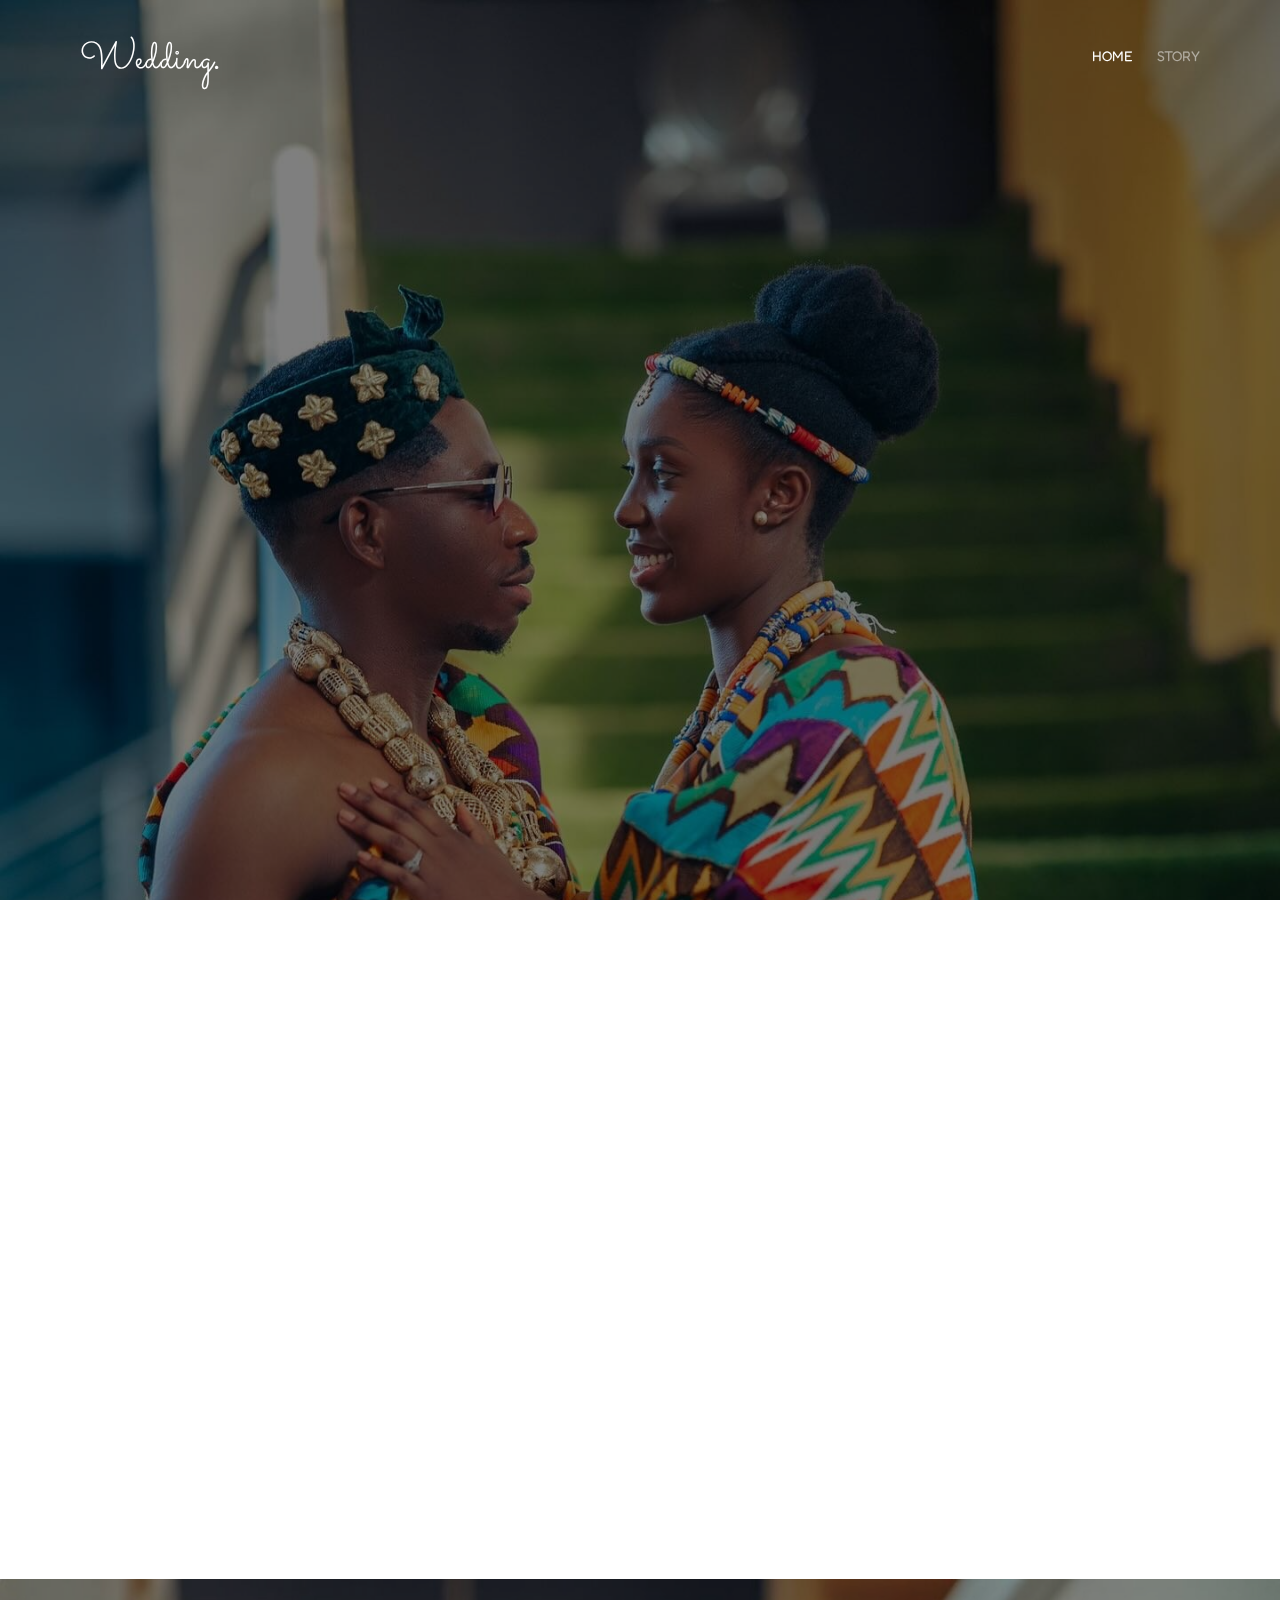
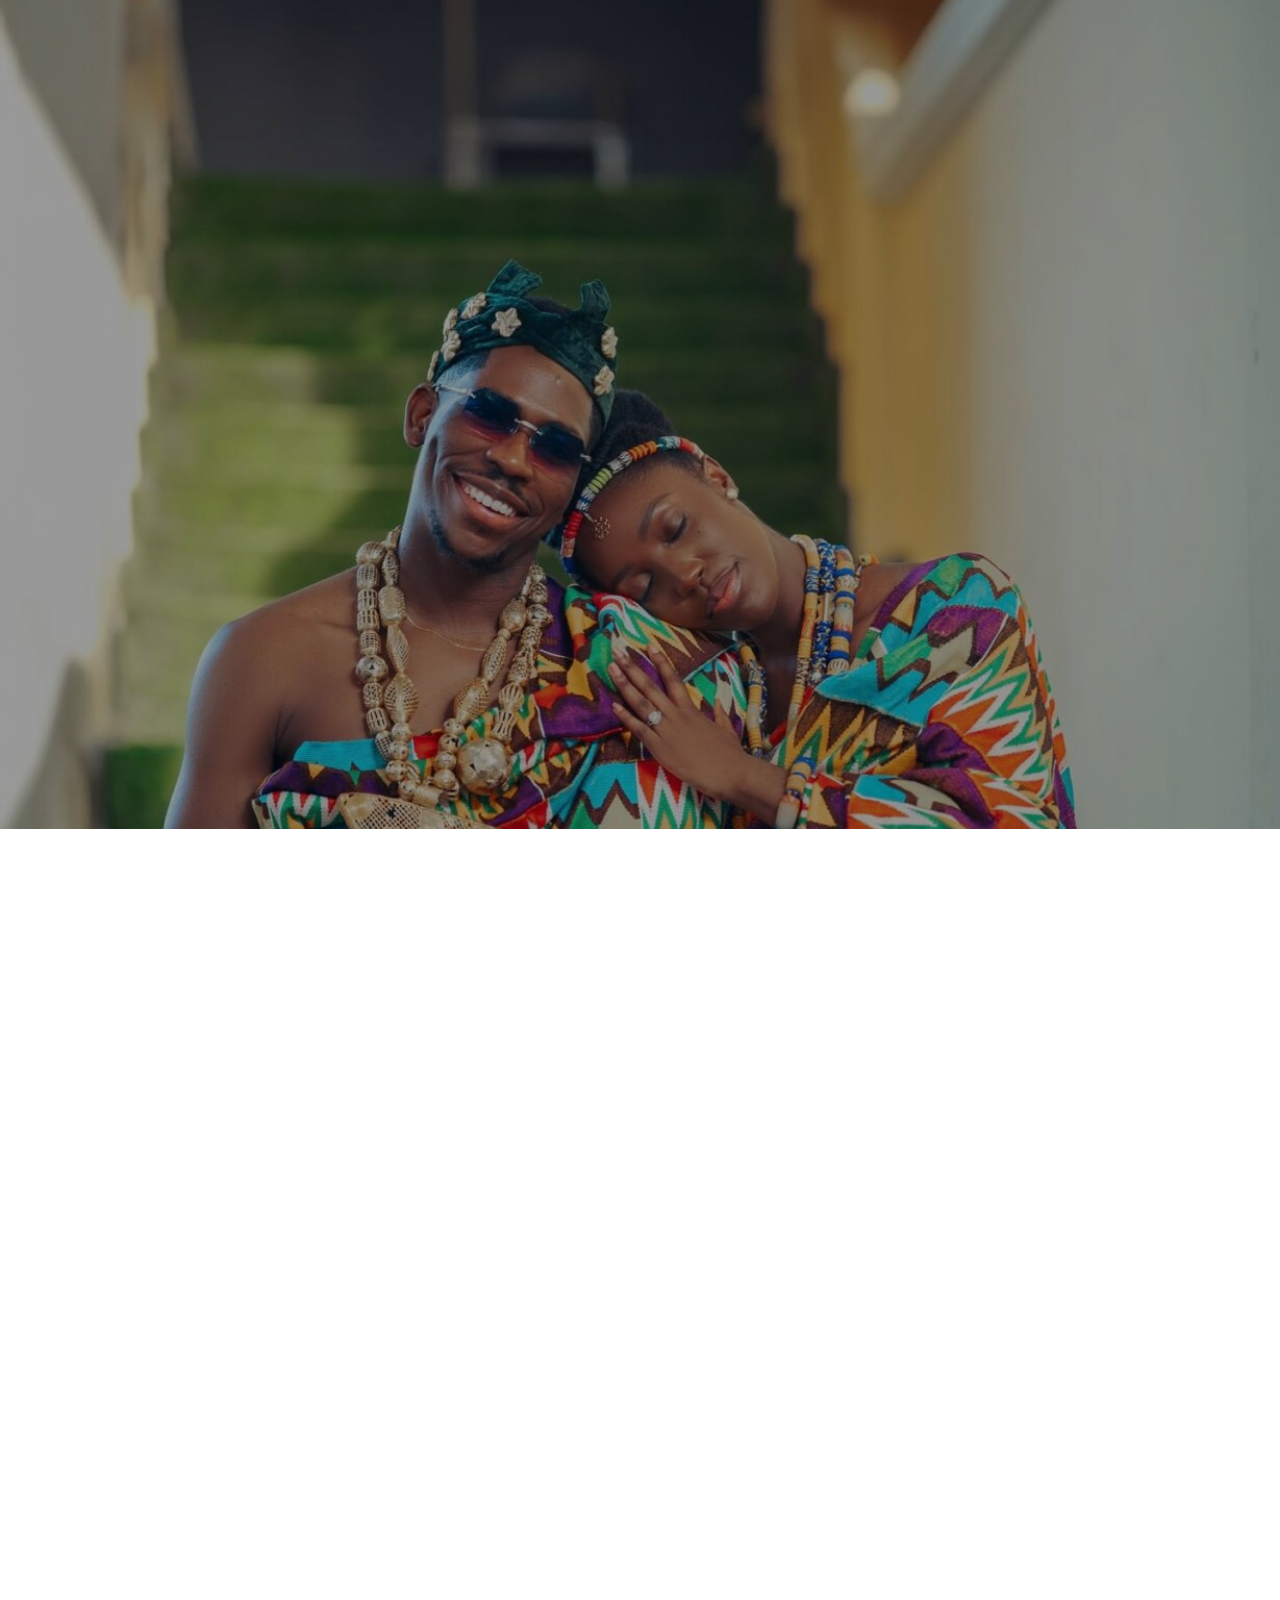
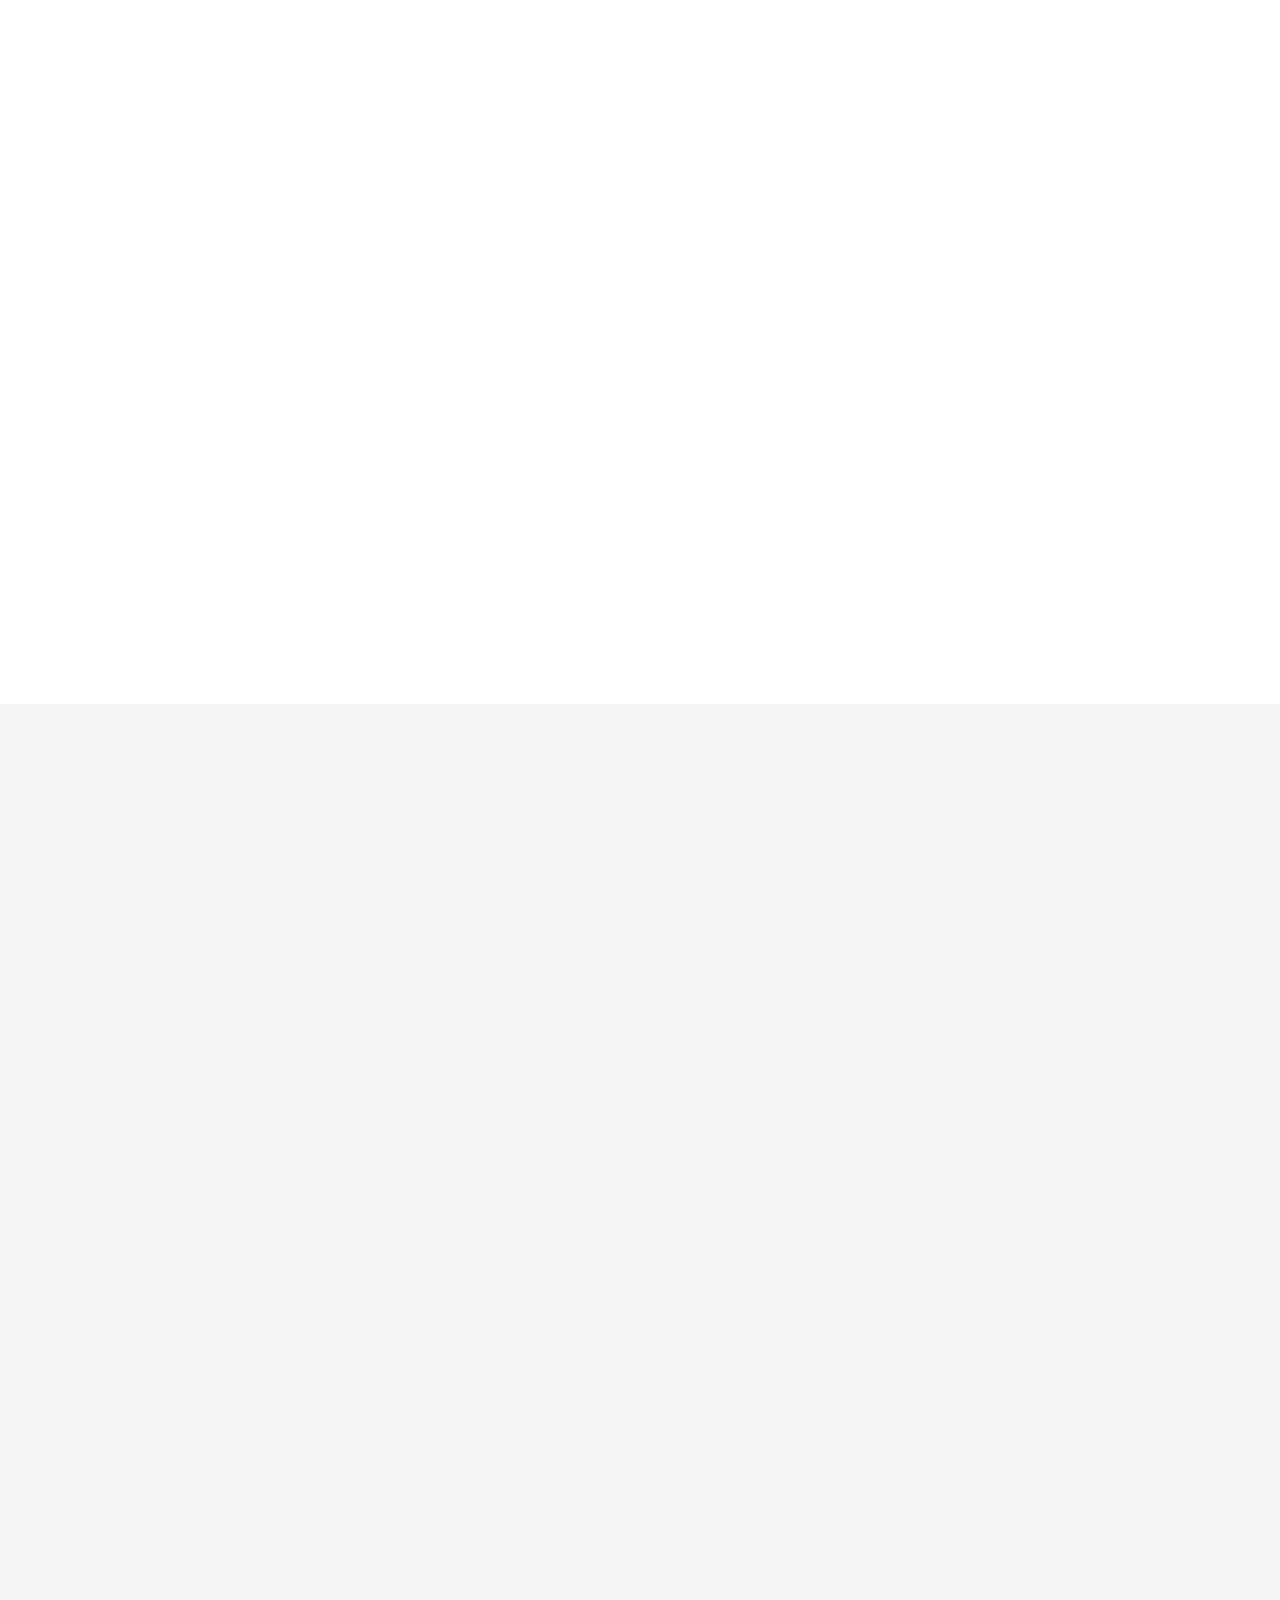
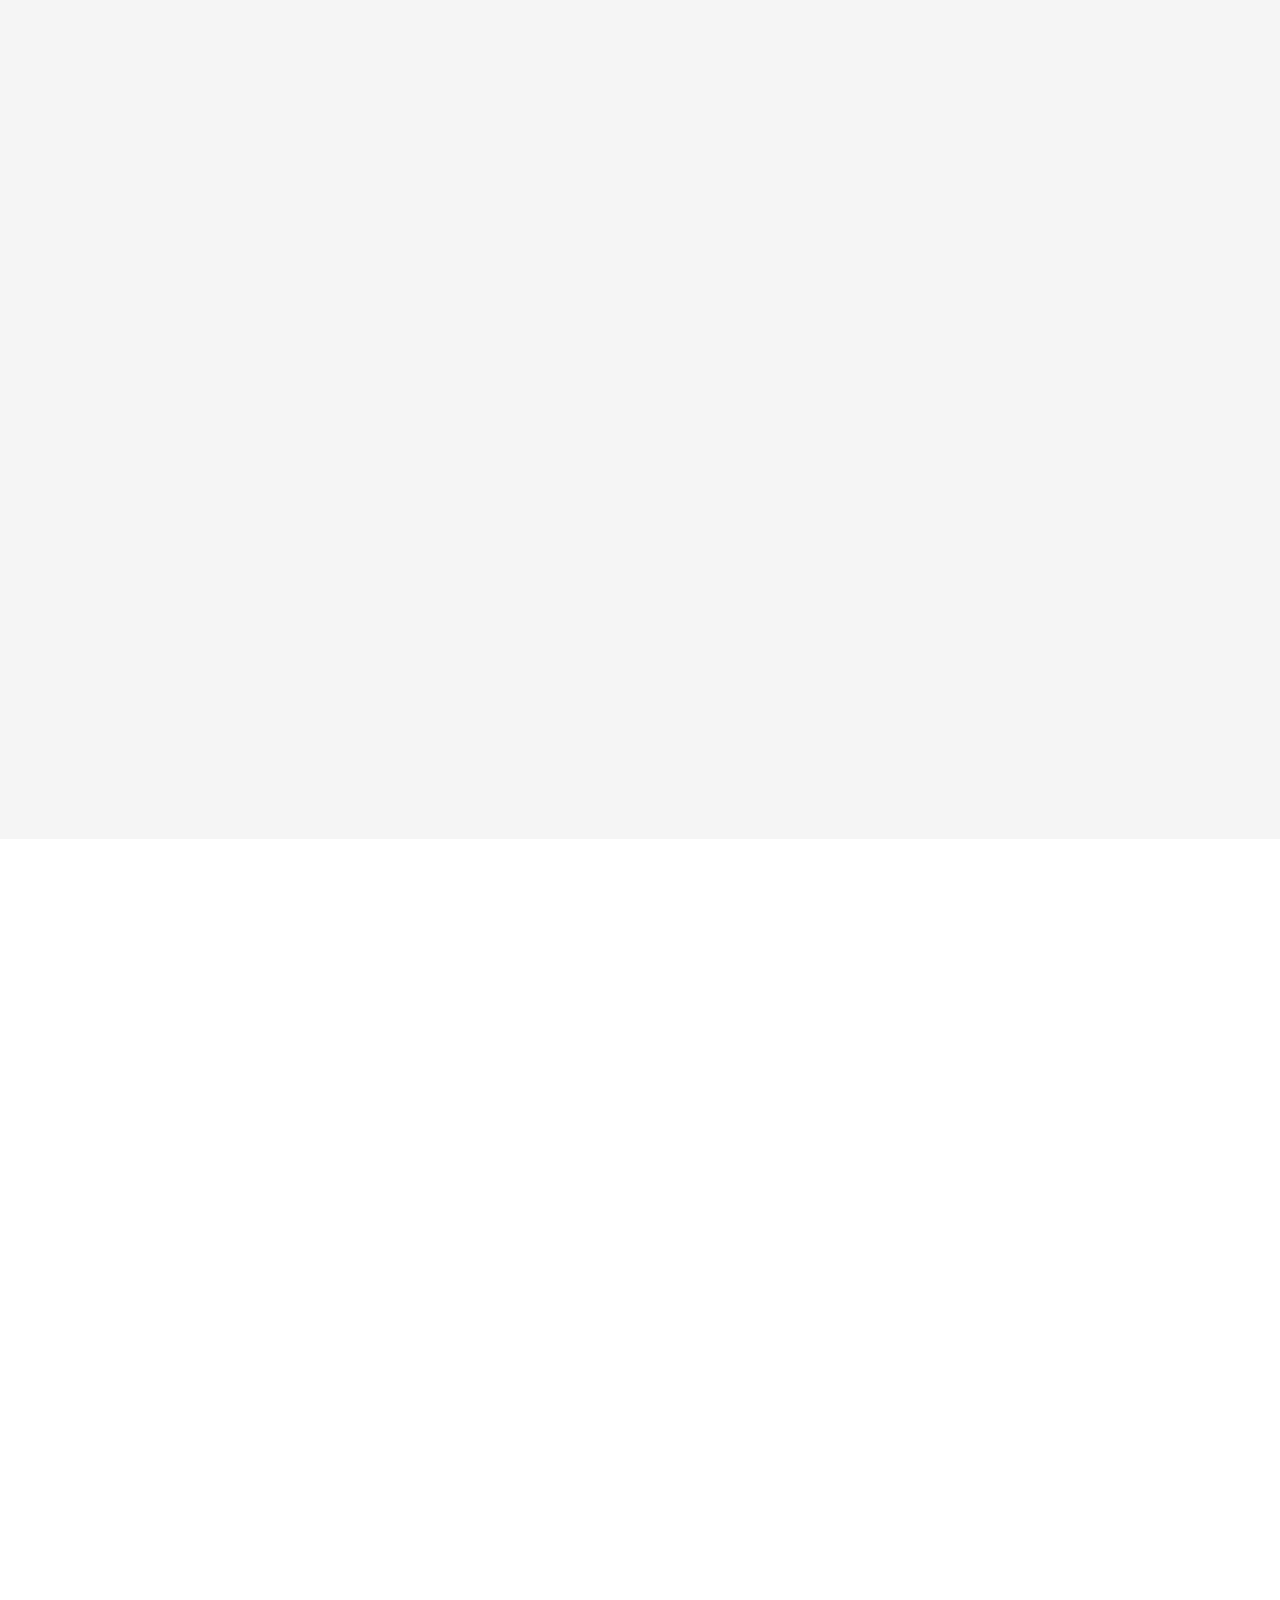
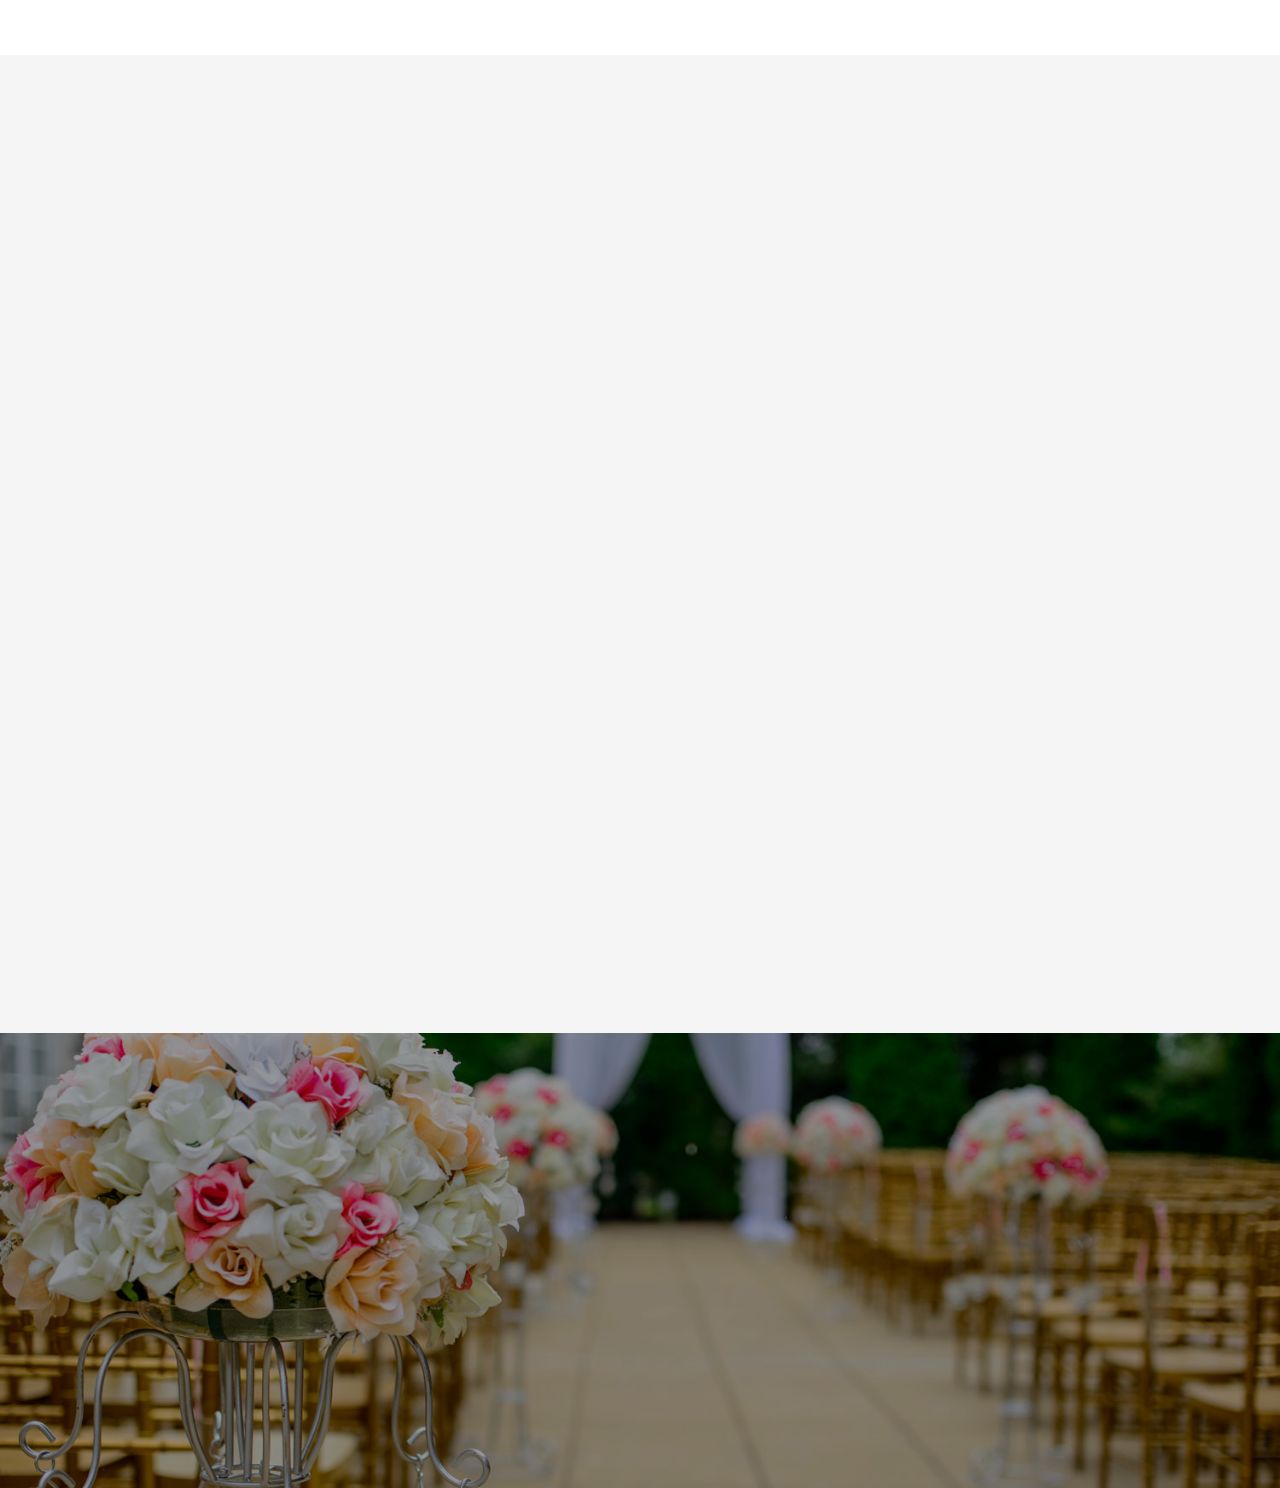
==== commit 38585284: "Changes" ====
--- a/wedding-master/index.html
+++ b/wedding-master/index.html
@@ -360,7 +360,7 @@
 			</div>
 		</div>
 
-		<div id="fh5co-counter" class="fh5co-bg fh5co-counter" style="background-image:url(images/img_bg_5.jpg);">
+		<!-- <div id="fh5co-counter" class="fh5co-bg fh5co-counter" style="background-image:url(images/img_bg_5.jpg);">
 			<div class="overlay"></div>
 			<div class="container">
 				<div class="row">
@@ -415,7 +415,7 @@
 					</div>
 				</div>
 			</div>
-		</div>
+		</div> -->
 
 		<div id="fh5co-testimonial">
 			<div class="container">
--- a/wedding-master/css/style.css
+++ b/wedding-master/css/style.css
@@ -76,7 +76,7 @@
 h6,
 figure {
   color: #000;
-  font-family: "Work Sans", Arial, sans-serif;
+  font-family: "Fredoka", Arial, sans-serif;
   font-weight: 400;
   margin: 0 0 20px 0;
 }
@@ -596,6 +596,7 @@
 
 .timeline-title {
   margin-top: 0;
+  font-family: "Fredoka", Arial, sans-serif;
 }
 
 .date {
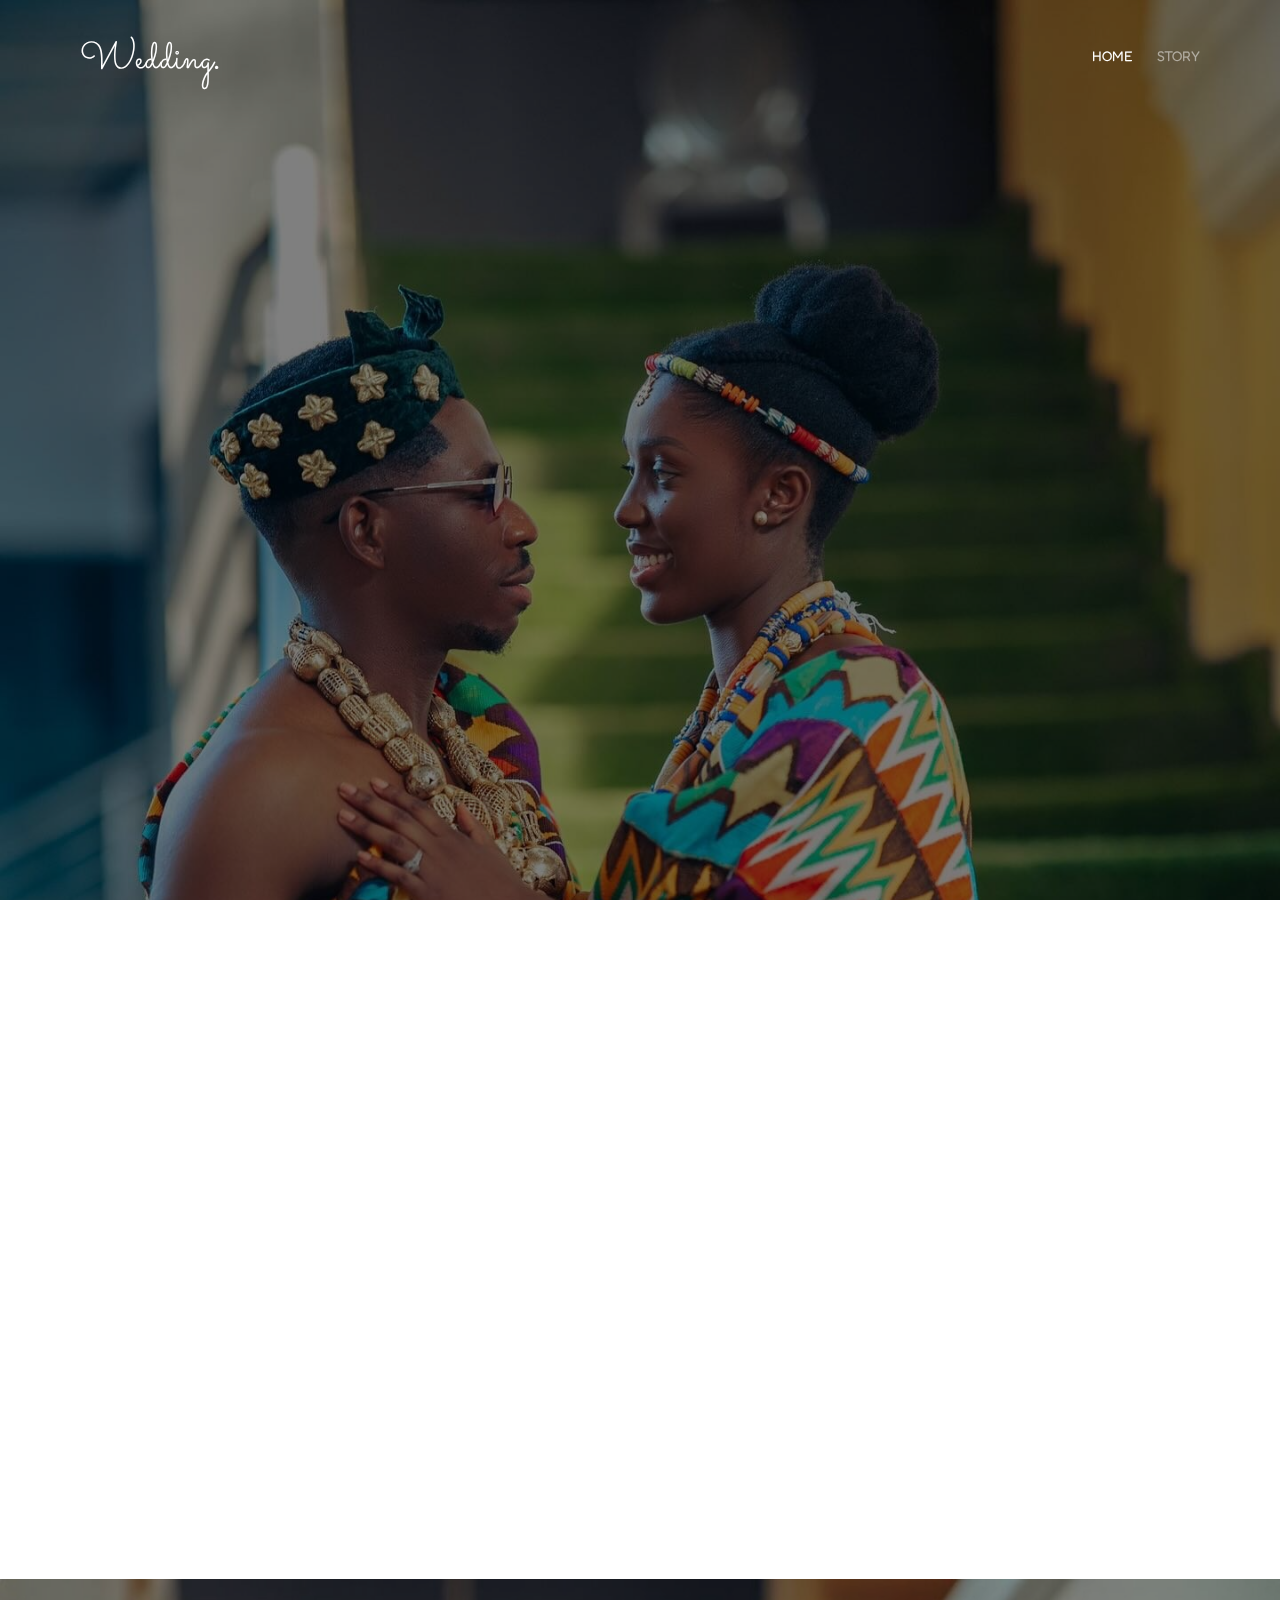
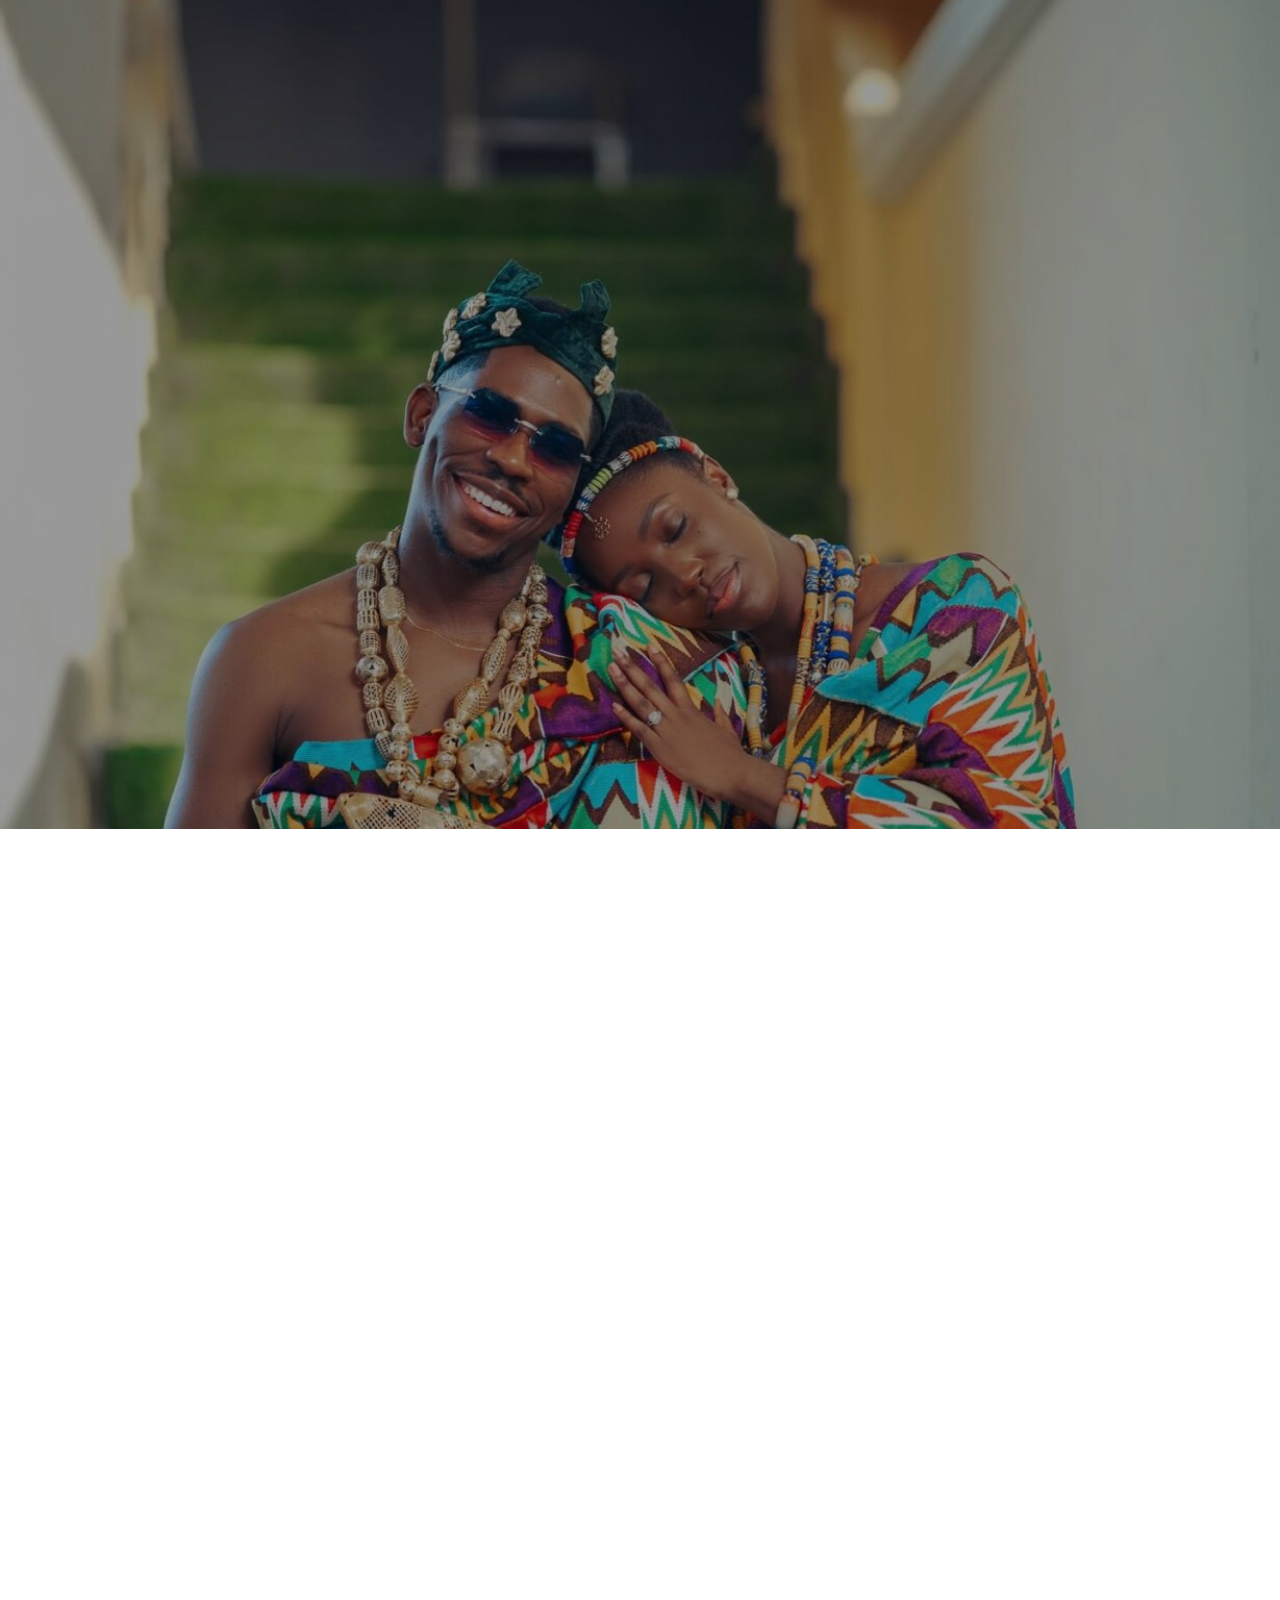
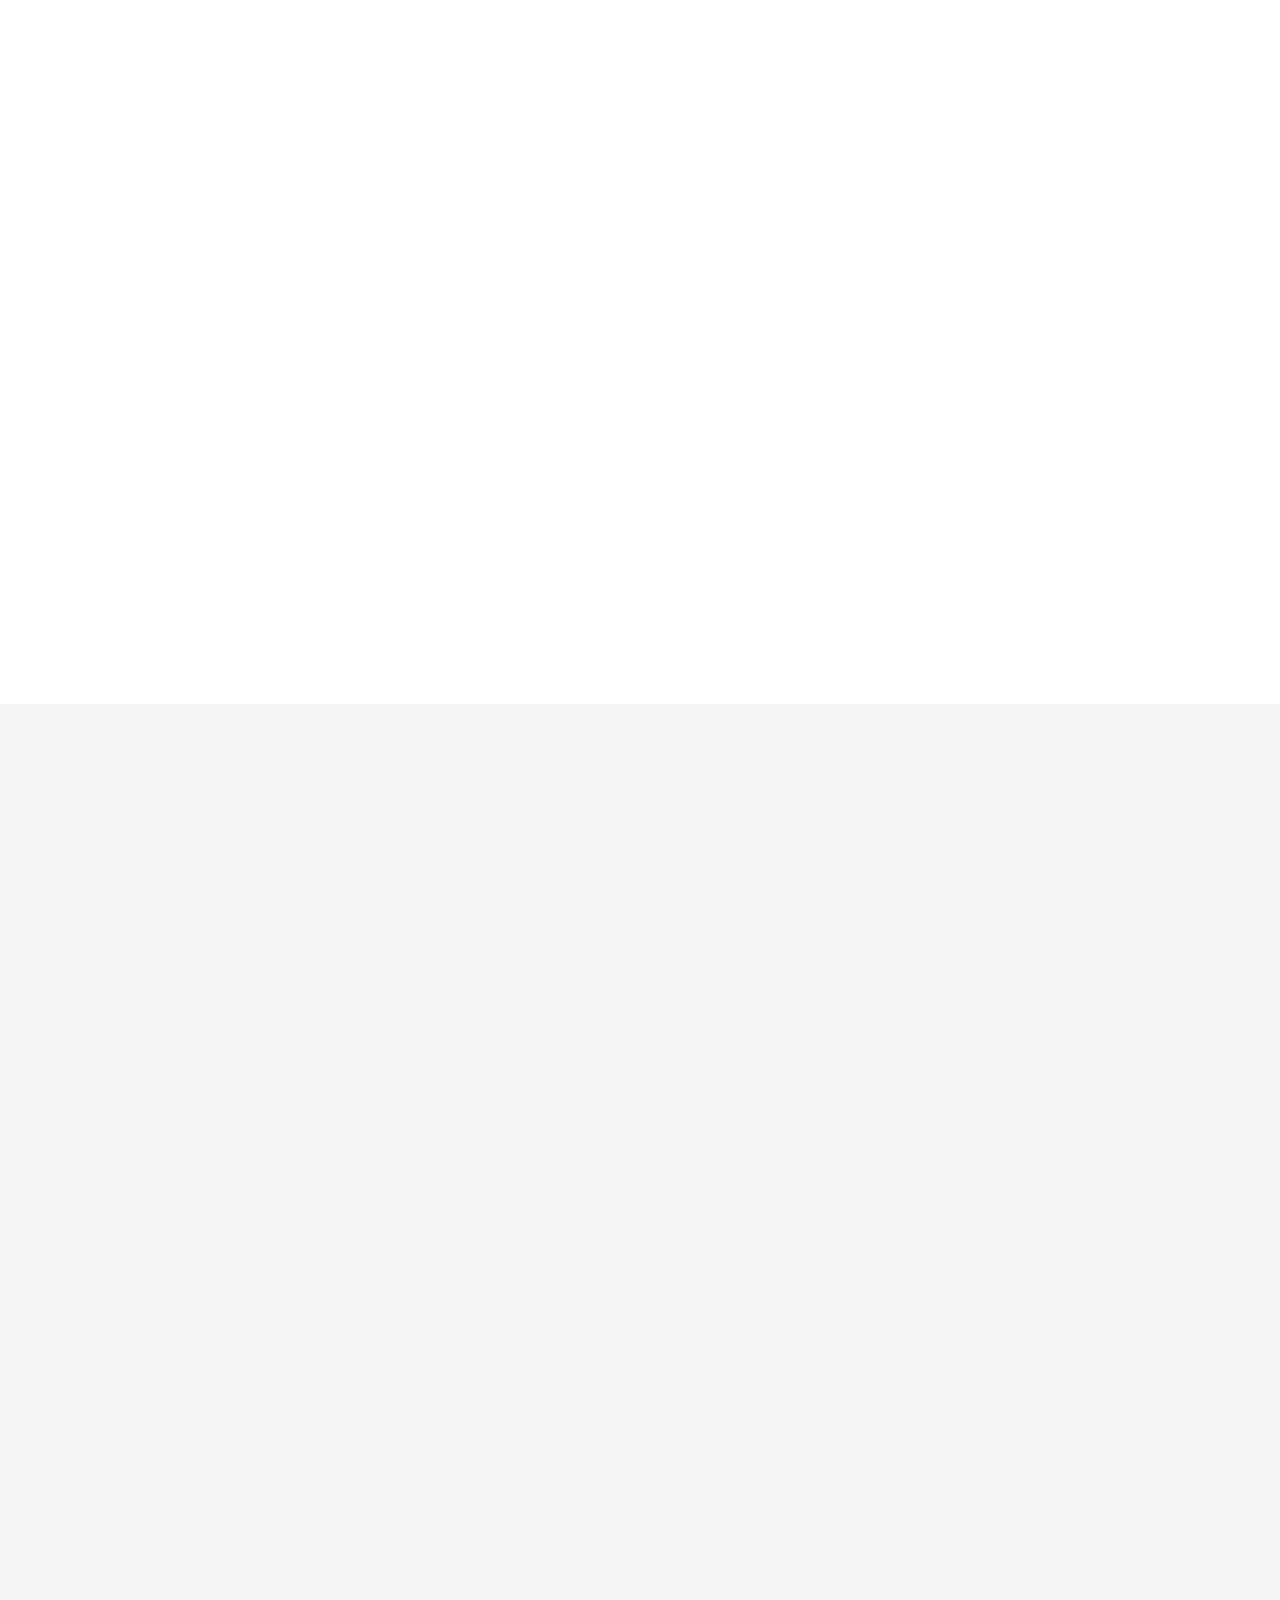
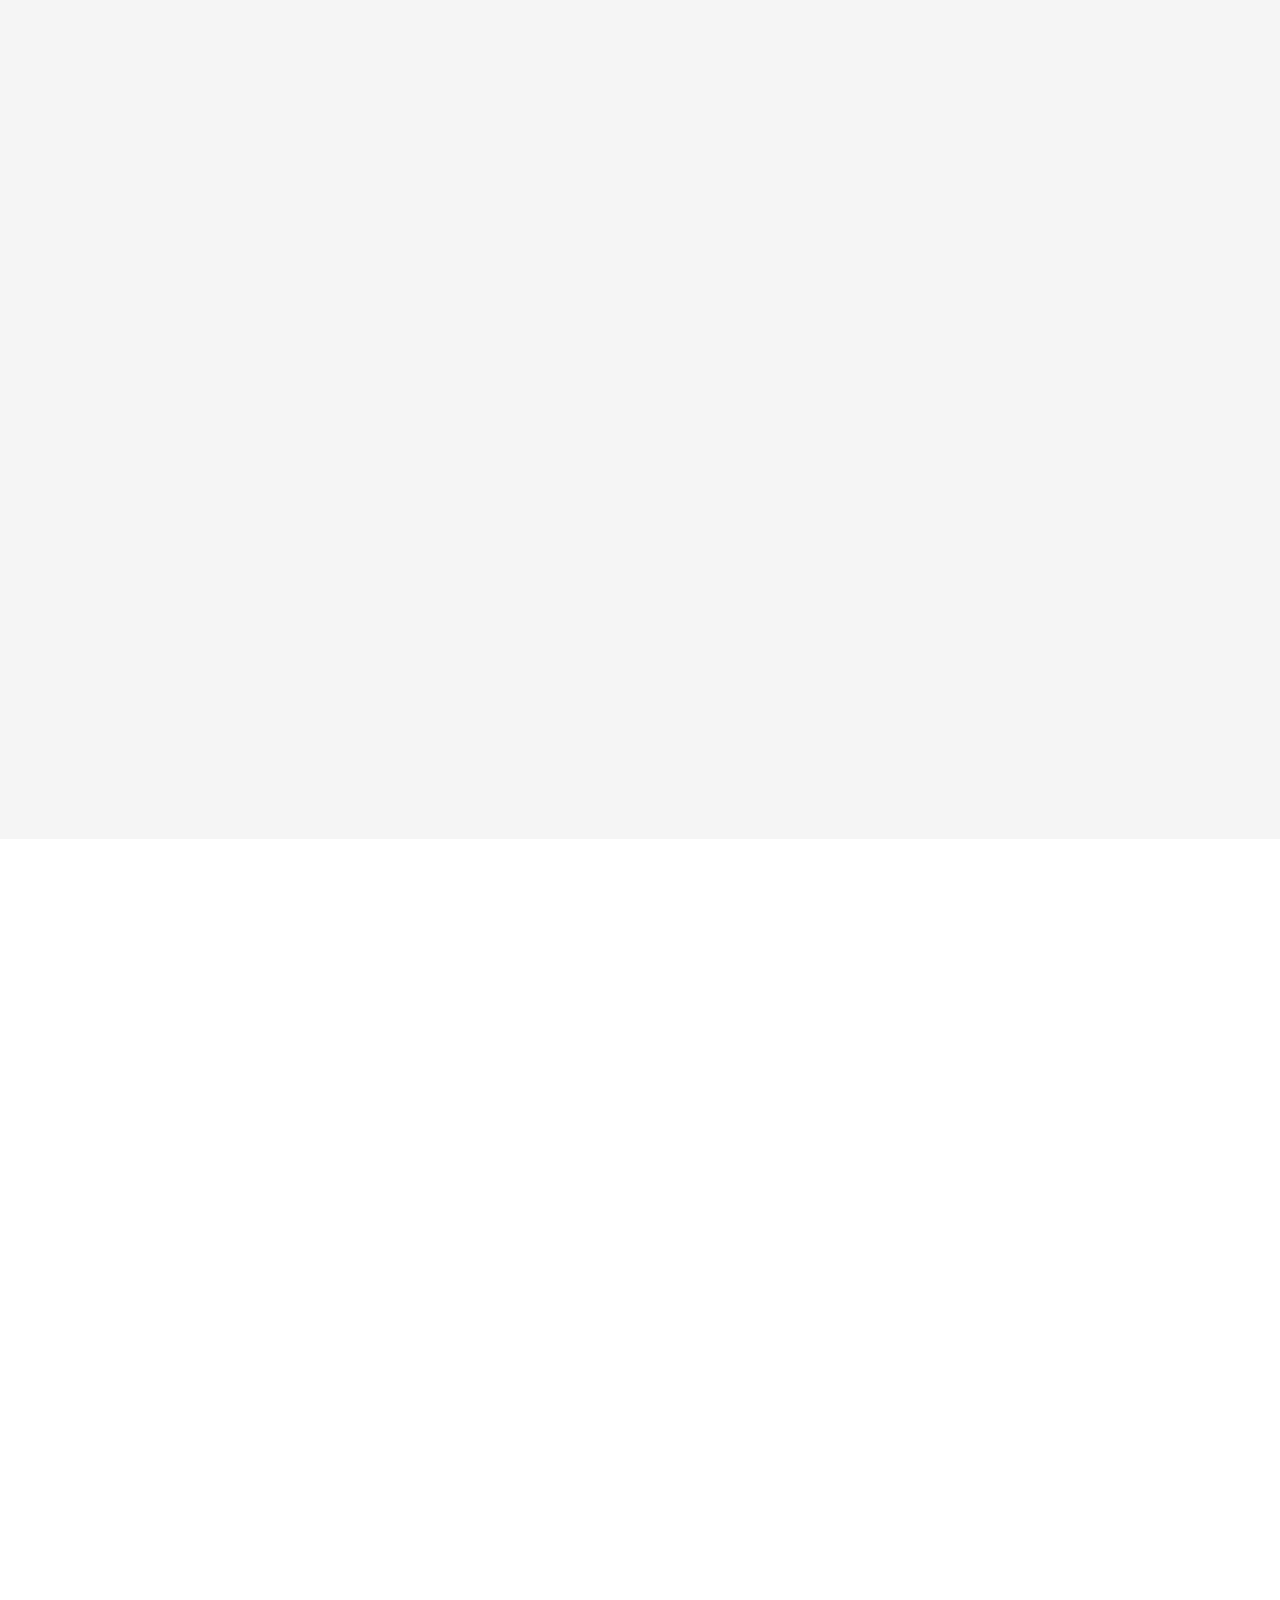
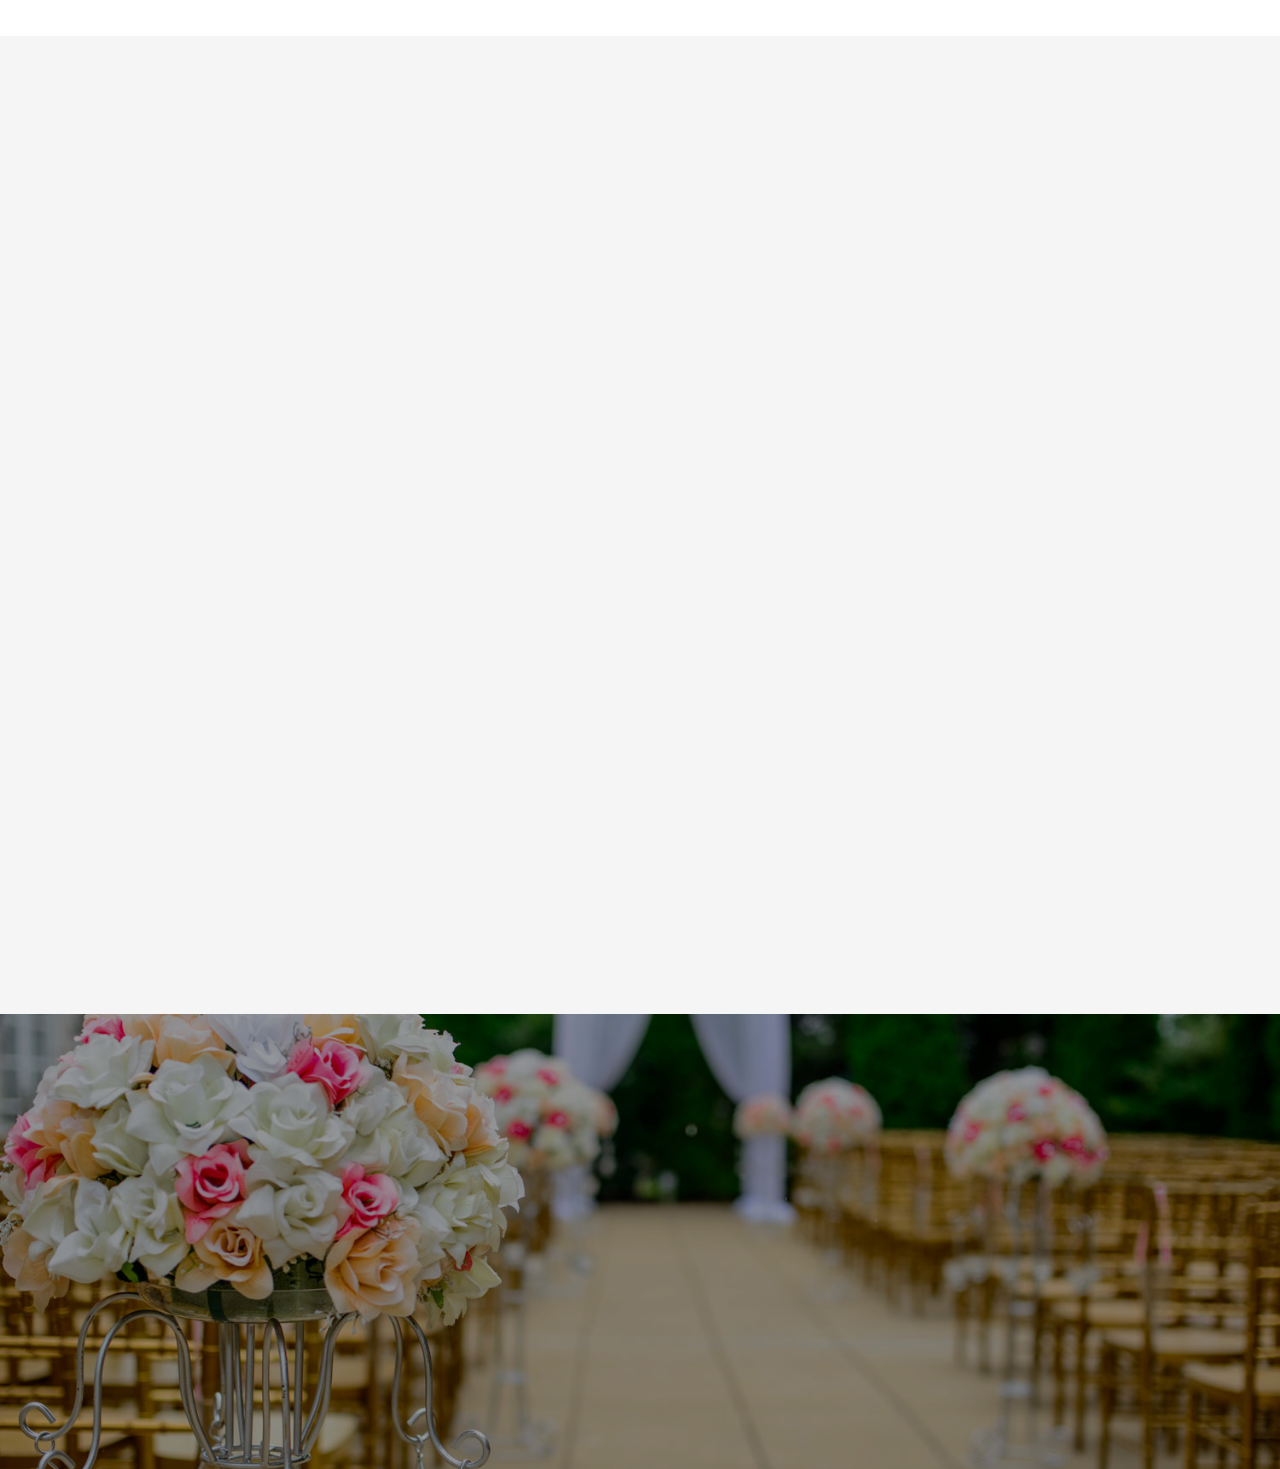
==== commit 10d0c7eb: "Changes" ====
--- a/wedding-master/index.html
+++ b/wedding-master/index.html
@@ -69,7 +69,7 @@
 					<div class="col-xs-10 text-right menu-1">
 						<ul>
 							<li class="active"><a href="index.html">Home</a></li>
-							<li><a href="about.html">Story</a></li>
+							<li><a href="#fh5co-couple-story">Story</a></li>
 						</ul>
 					</div>
 				</div>
--- a/wedding-master/css/style.css
+++ b/wedding-master/css/style.css
@@ -21,6 +21,7 @@
   line-height: 1.7;
   color: #828282;
   background: #fff;
+  scroll-behavior: smooth;
 }
 
 #page {
@@ -220,7 +221,7 @@
   display: -moz-inline-stack;
   display: inline-block;
   zoom: 1;
-  *display: inline;
+  display: inline;
   -webkit-transition: 0.3s;
   -o-transition: 0.3s;
   transition: 0.3s;
@@ -781,13 +782,13 @@
   display: -moz-inline-stack;
   display: inline-block;
   zoom: 1;
-  *display: inline;
+  display: inline;
 }
 .fh5co-social-icons li a {
   display: -moz-inline-stack;
   display: inline-block;
   zoom: 1;
-  *display: inline;
+  display: inline;
   color: #f14e95;
   padding-left: 10px;
   padding-right: 10px;
@@ -812,7 +813,6 @@
   left: 0;
   top: 0.05em;
   font-family: "icomoon";
-  speak: none;
   font-style: normal;
   font-weight: normal;
   font-variant: normal;
@@ -1254,7 +1254,7 @@
   display: -moz-inline-stack;
   display: inline-block;
   zoom: 1;
-  *display: inline;
+  display: inline;
   width: 100px;
   height: 100px;
 }
@@ -1509,7 +1509,6 @@
   position: absolute;
   right: 0px;
   font-family: "icomoon";
-  speak: none;
   font-style: normal;
   font-weight: normal;
   font-variant: normal;
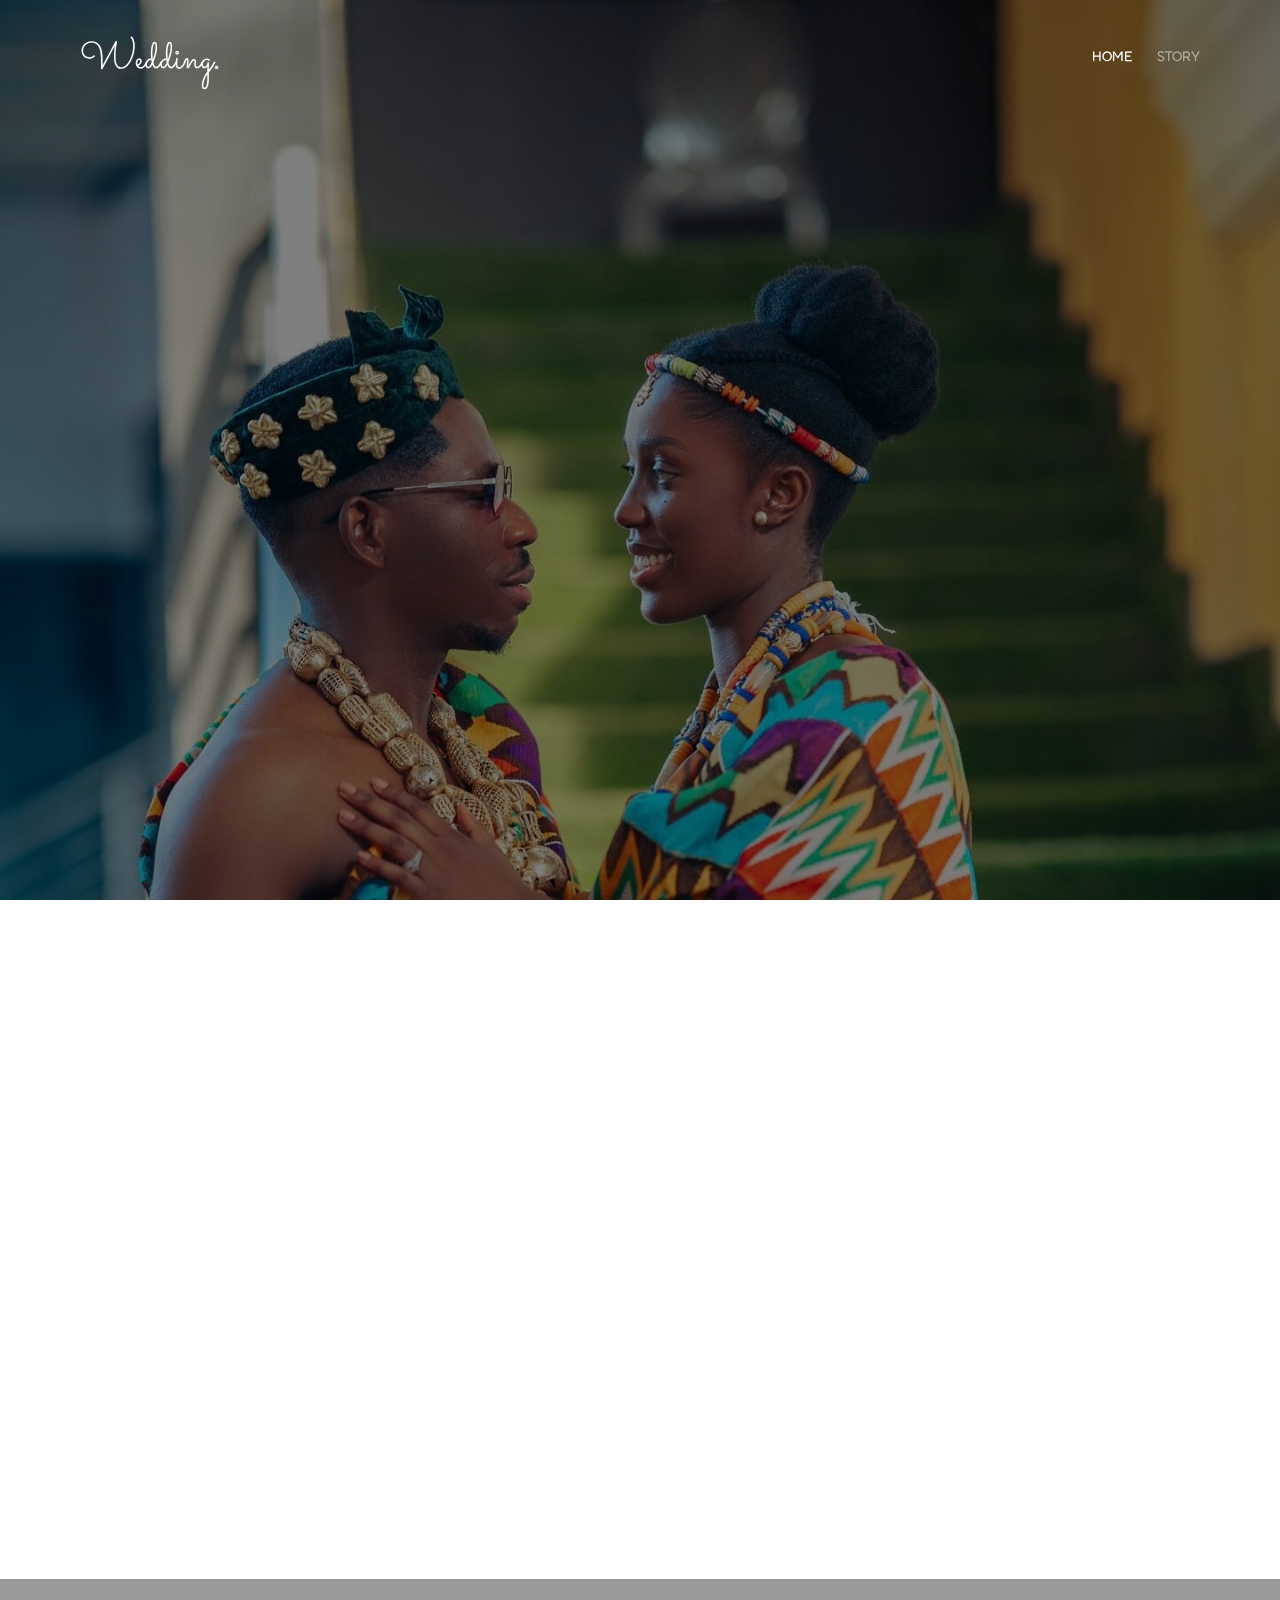
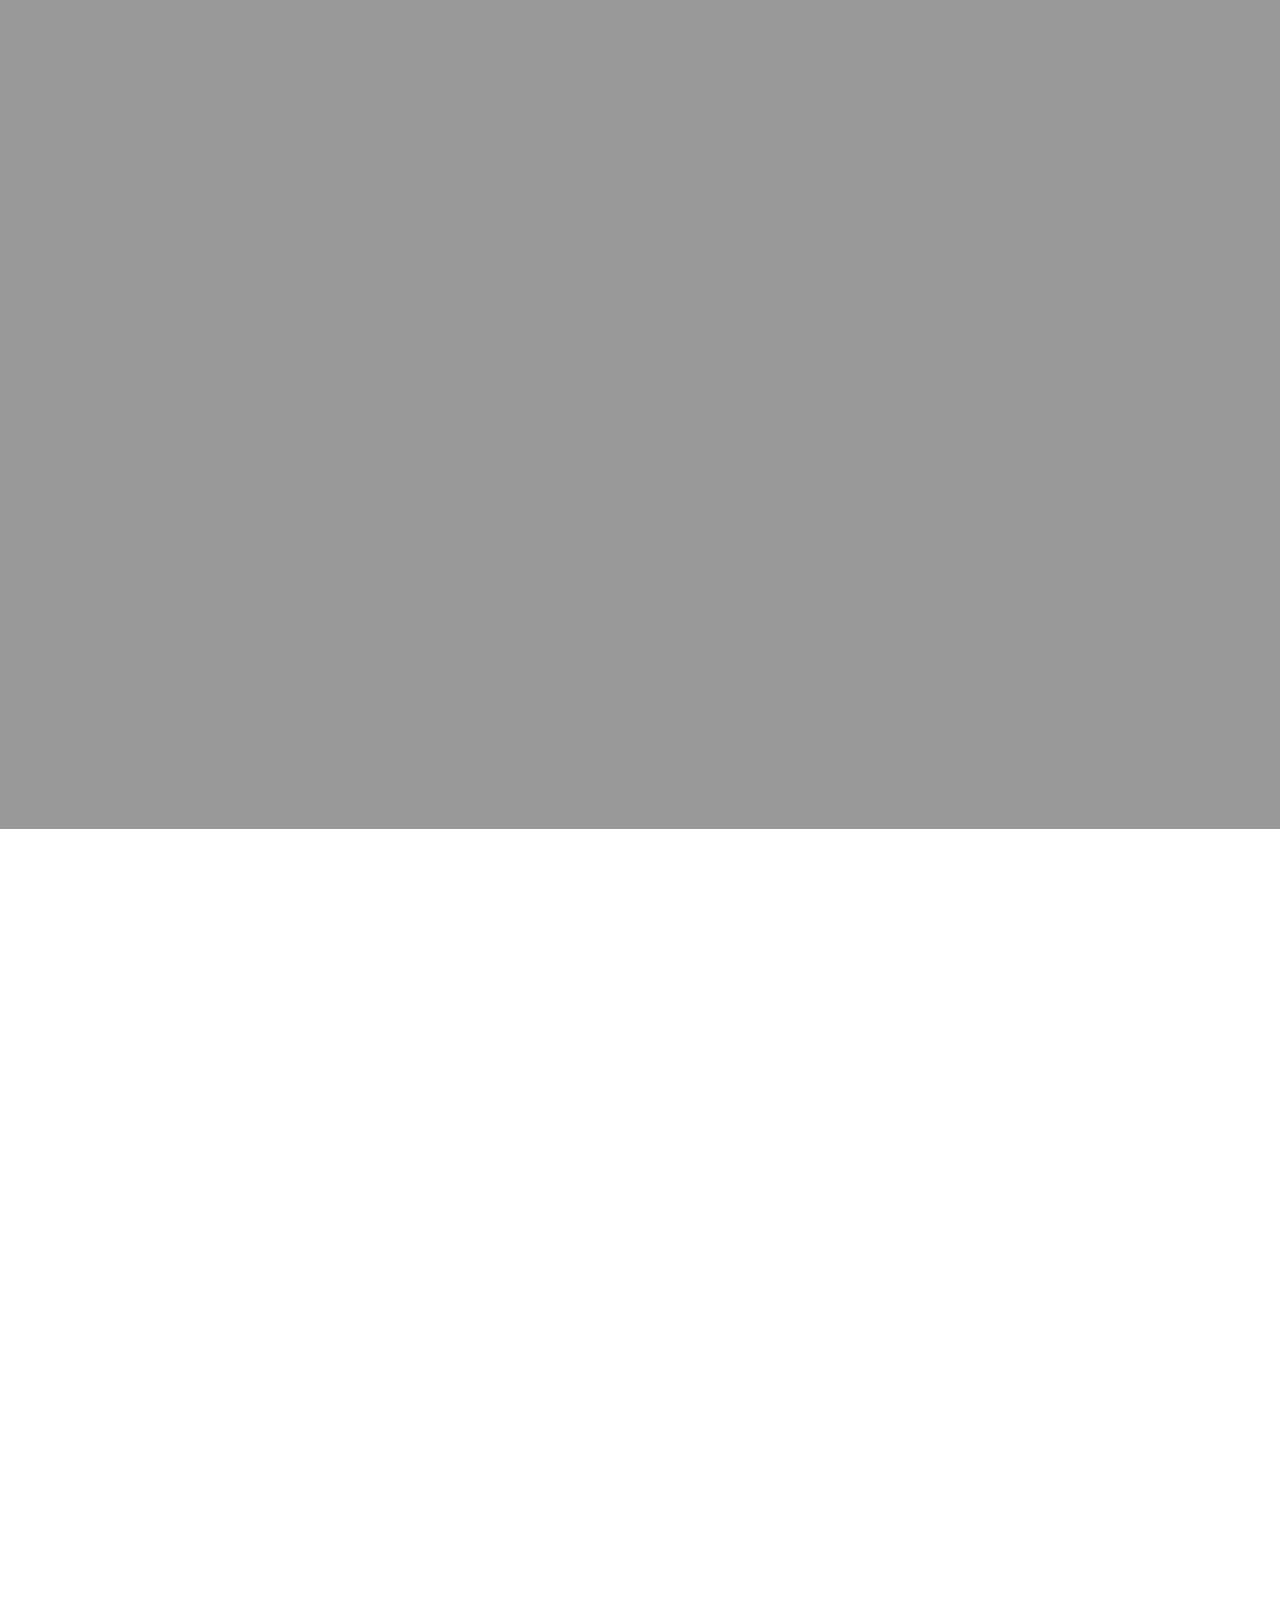
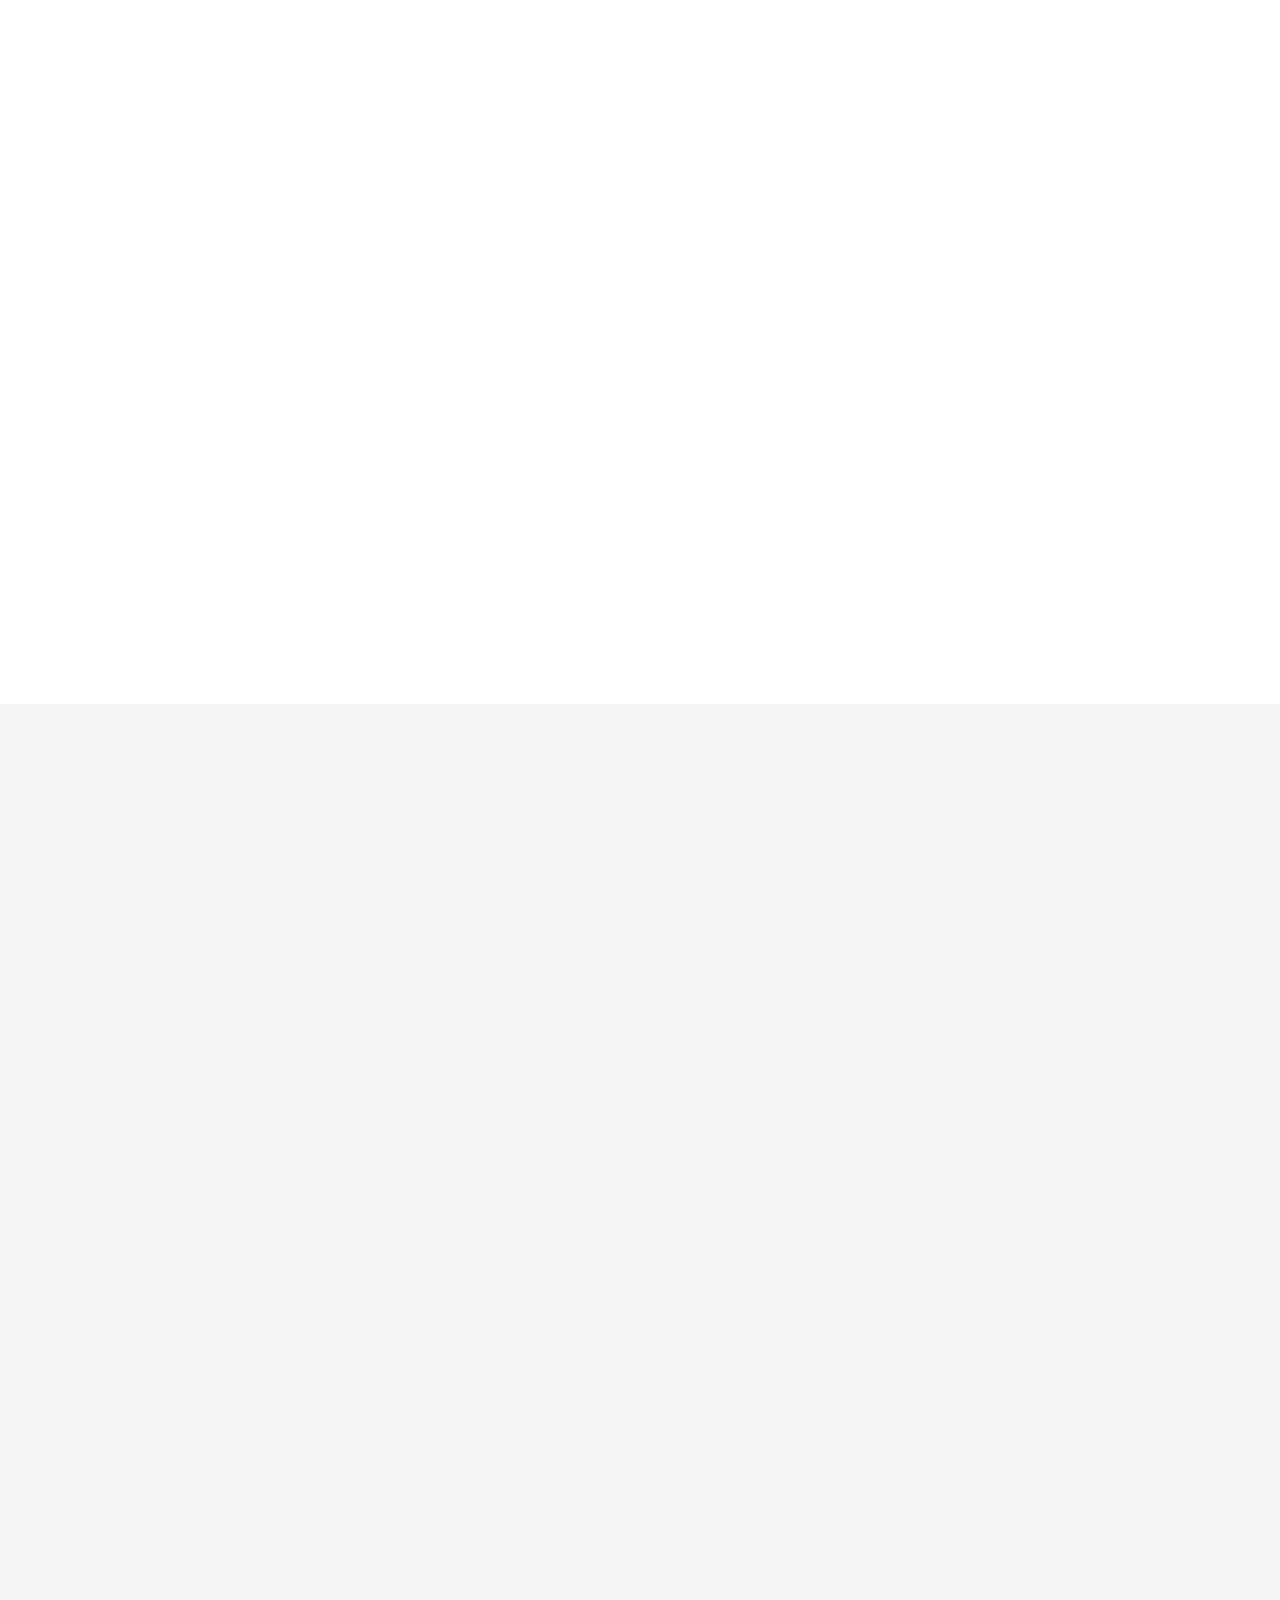
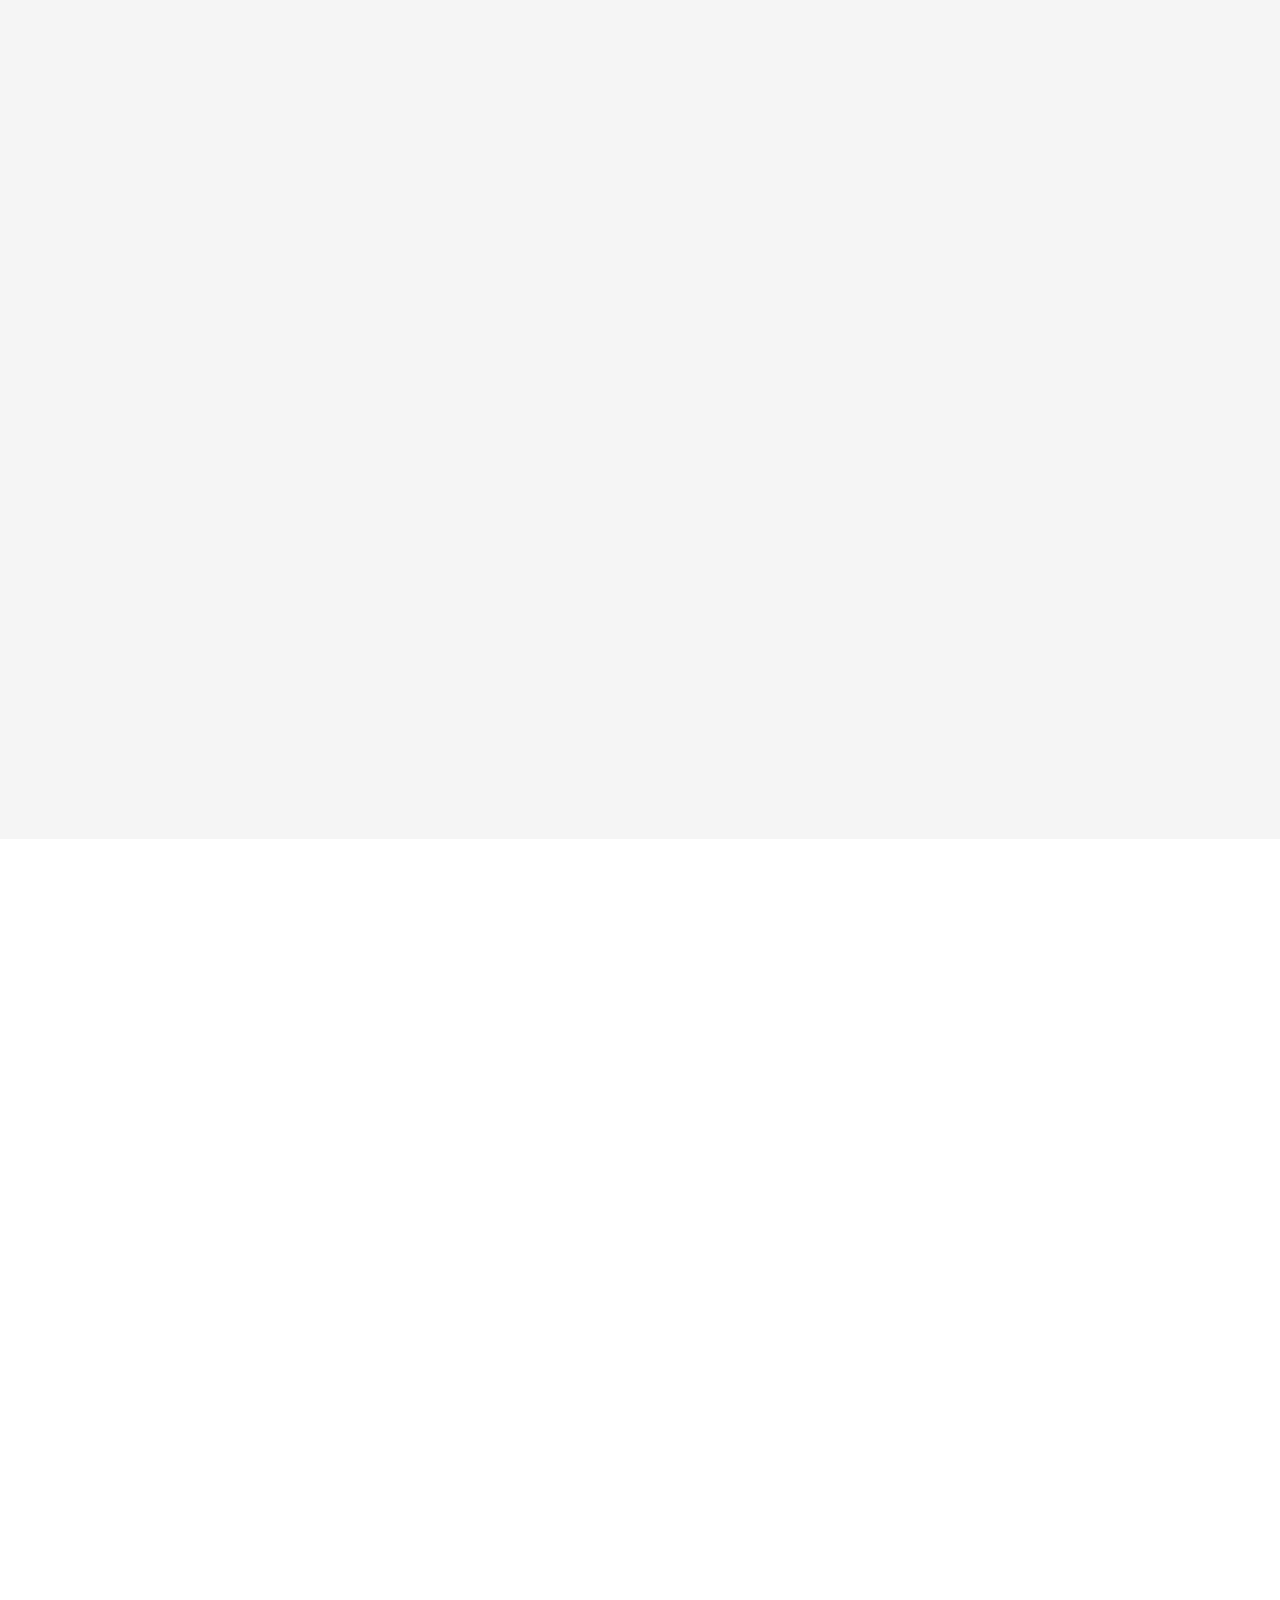
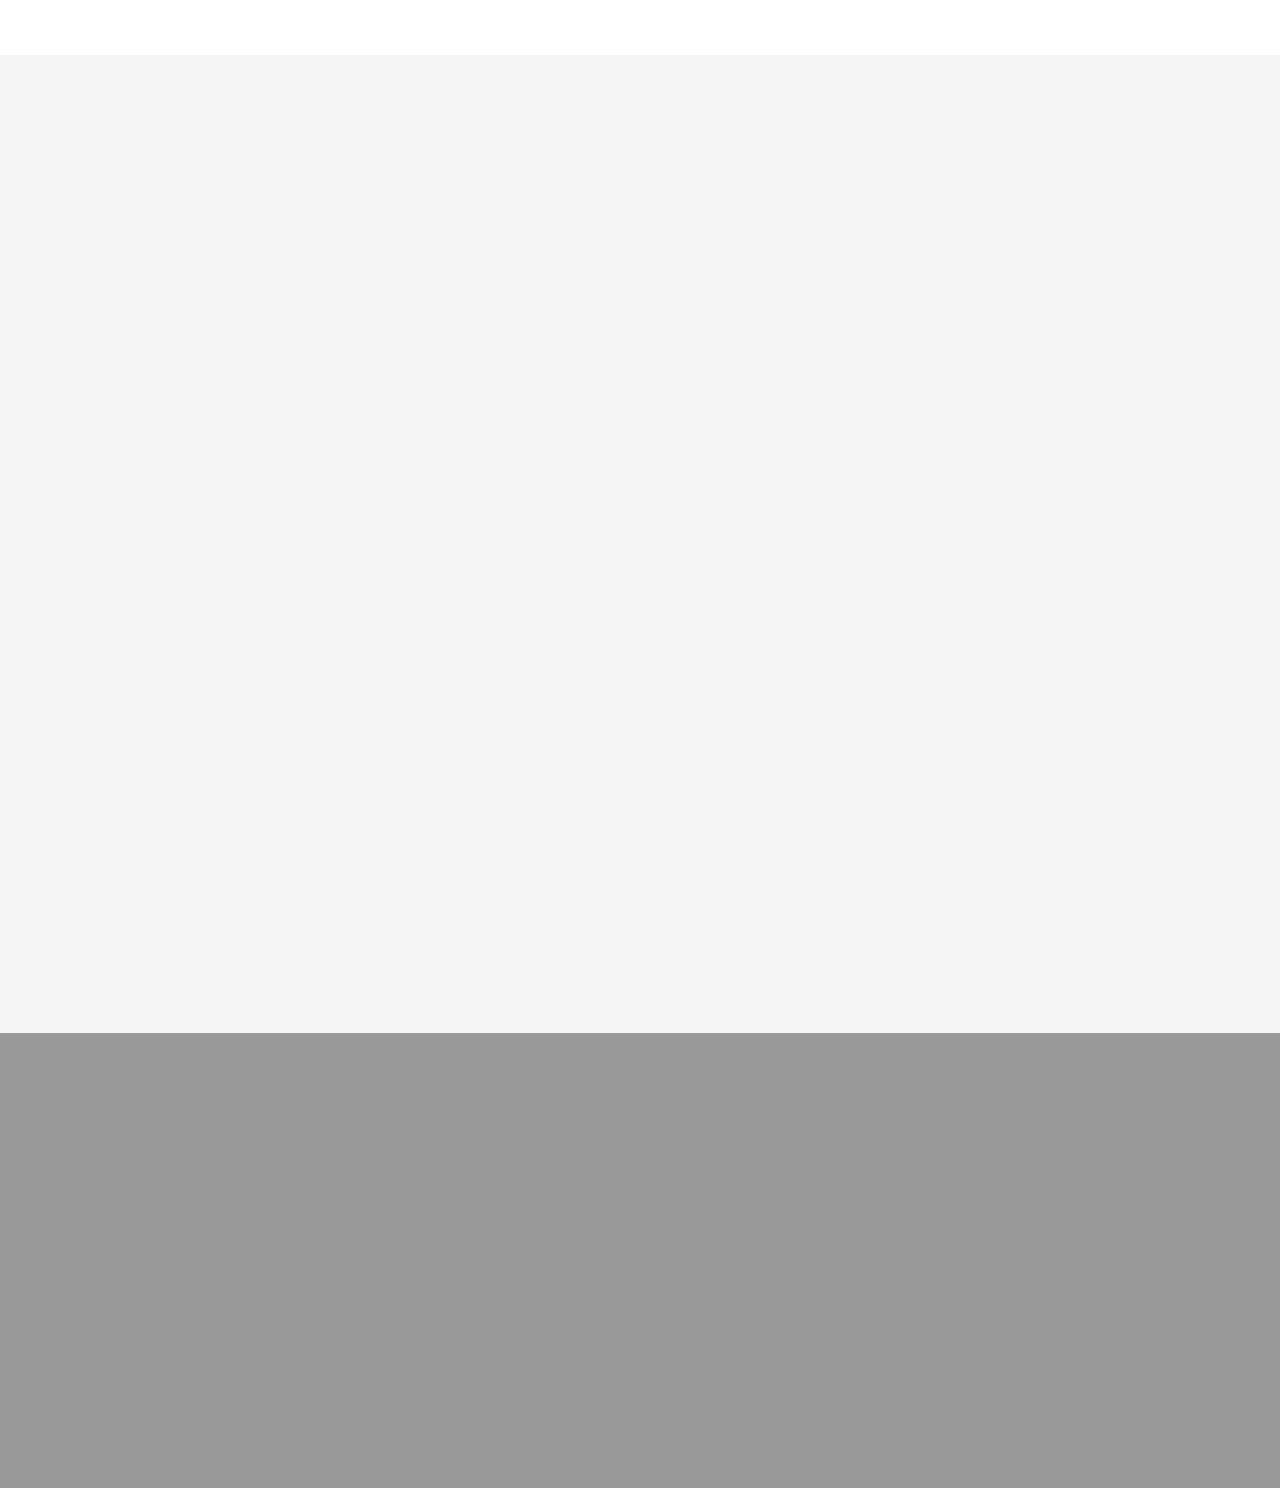
==== commit 4bc46799: "Changes" ====
--- a/wedding-master/index.html
+++ b/wedding-master/index.html
@@ -131,7 +131,7 @@
 			</div>
 		</div>
 
-		<div id="fh5co-event" class="fh5co-bg" style="background-image:url(images/wedding5.jpg
+		<div id="fh5co-event" class="fh5co-bg" style="background-image:url(images/wedding8.jpg
 		);">
 			<div class="overlay"></div>
 			<div class="container">
--- a/wedding-master/css/style.css
+++ b/wedding-master/css/style.css
@@ -243,9 +243,10 @@
 #fh5co-event,
 .fh5co-bg {
   background-size: cover;
-  background-position: top center;
+  background-position: center center;
   background-repeat: no-repeat;
   position: relative;
+  background-attachment: fixed;
 }
 
 .fh5co-bg {
@@ -515,7 +516,7 @@
   -webkit-border-radius: 4px;
   -moz-border-radius: 4px;
   -ms-border-radius: 4px;
-  border-radius: 4px;
+  border-radius: 16px;
 }
 .timeline > li > .timeline-panel:before {
   position: absolute;
@@ -1254,7 +1255,6 @@
   display: -moz-inline-stack;
   display: inline-block;
   zoom: 1;
-  display: inline;
   width: 100px;
   height: 100px;
 }
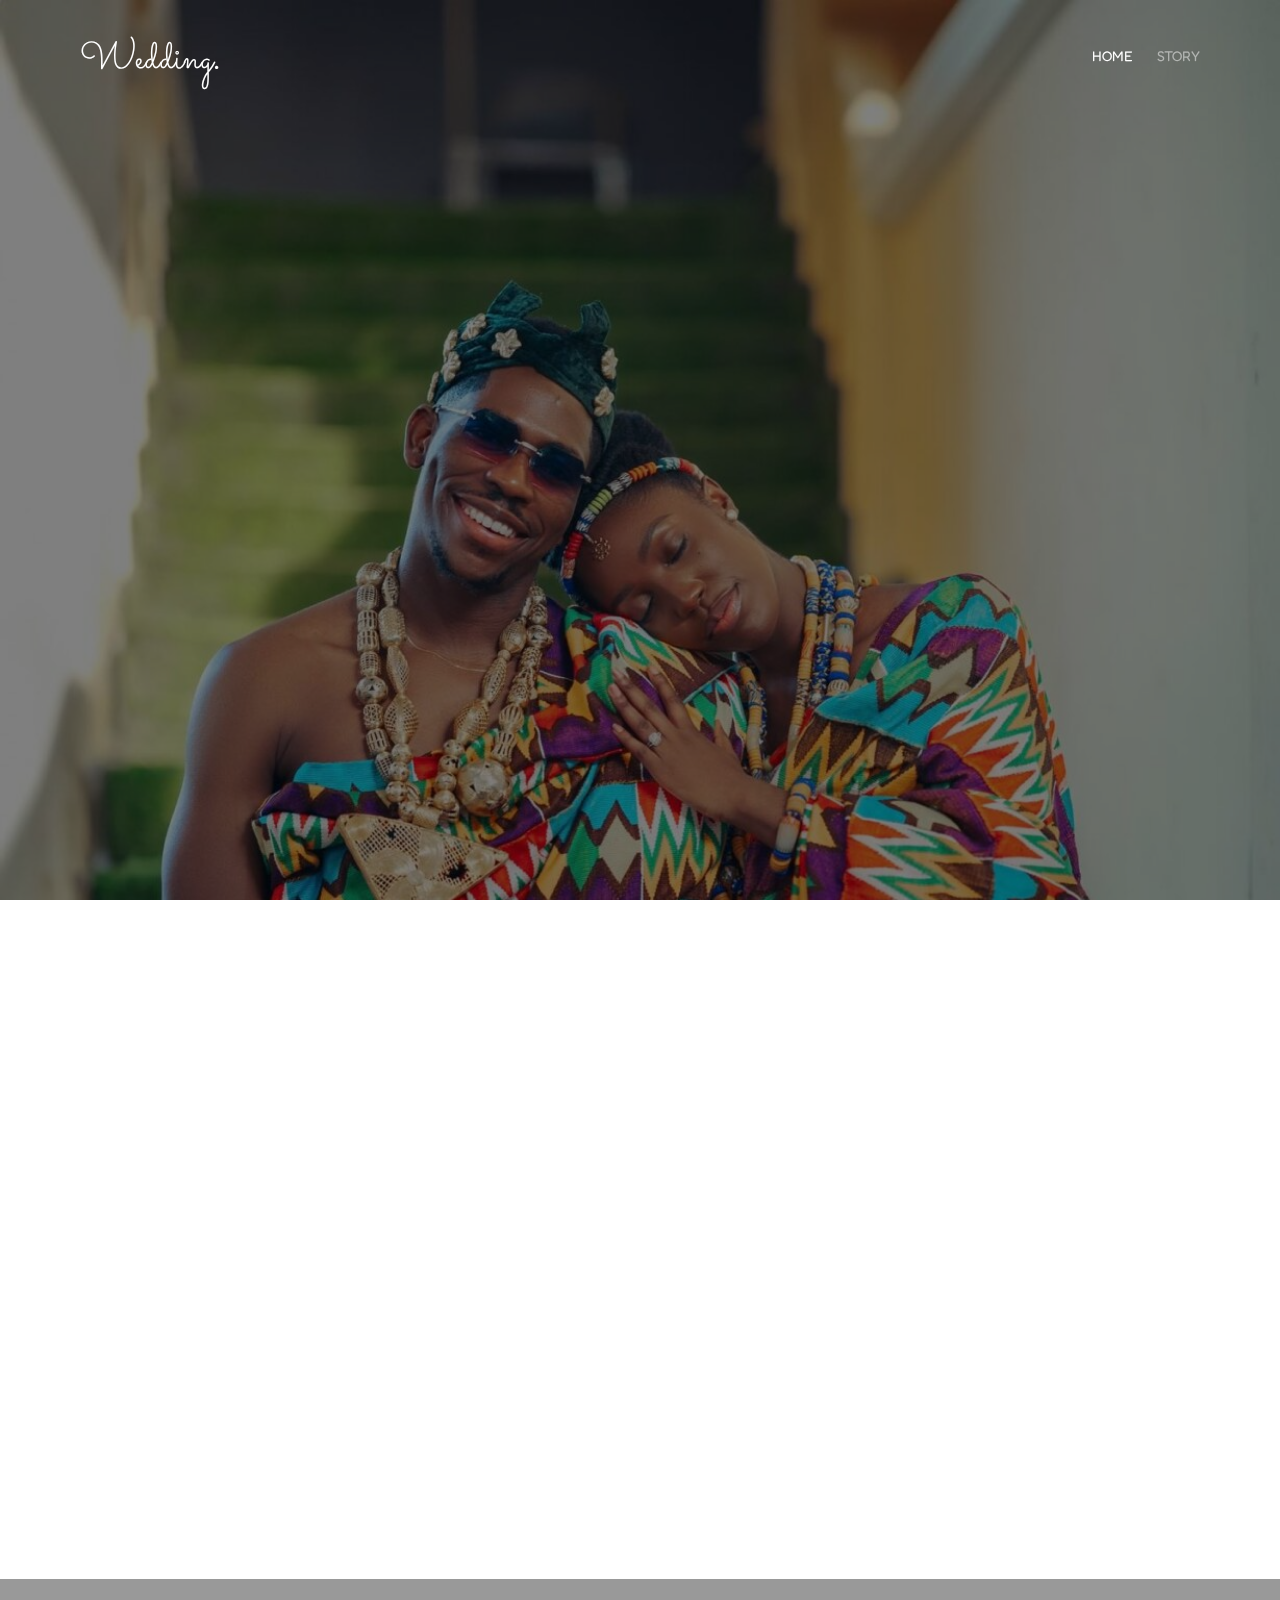
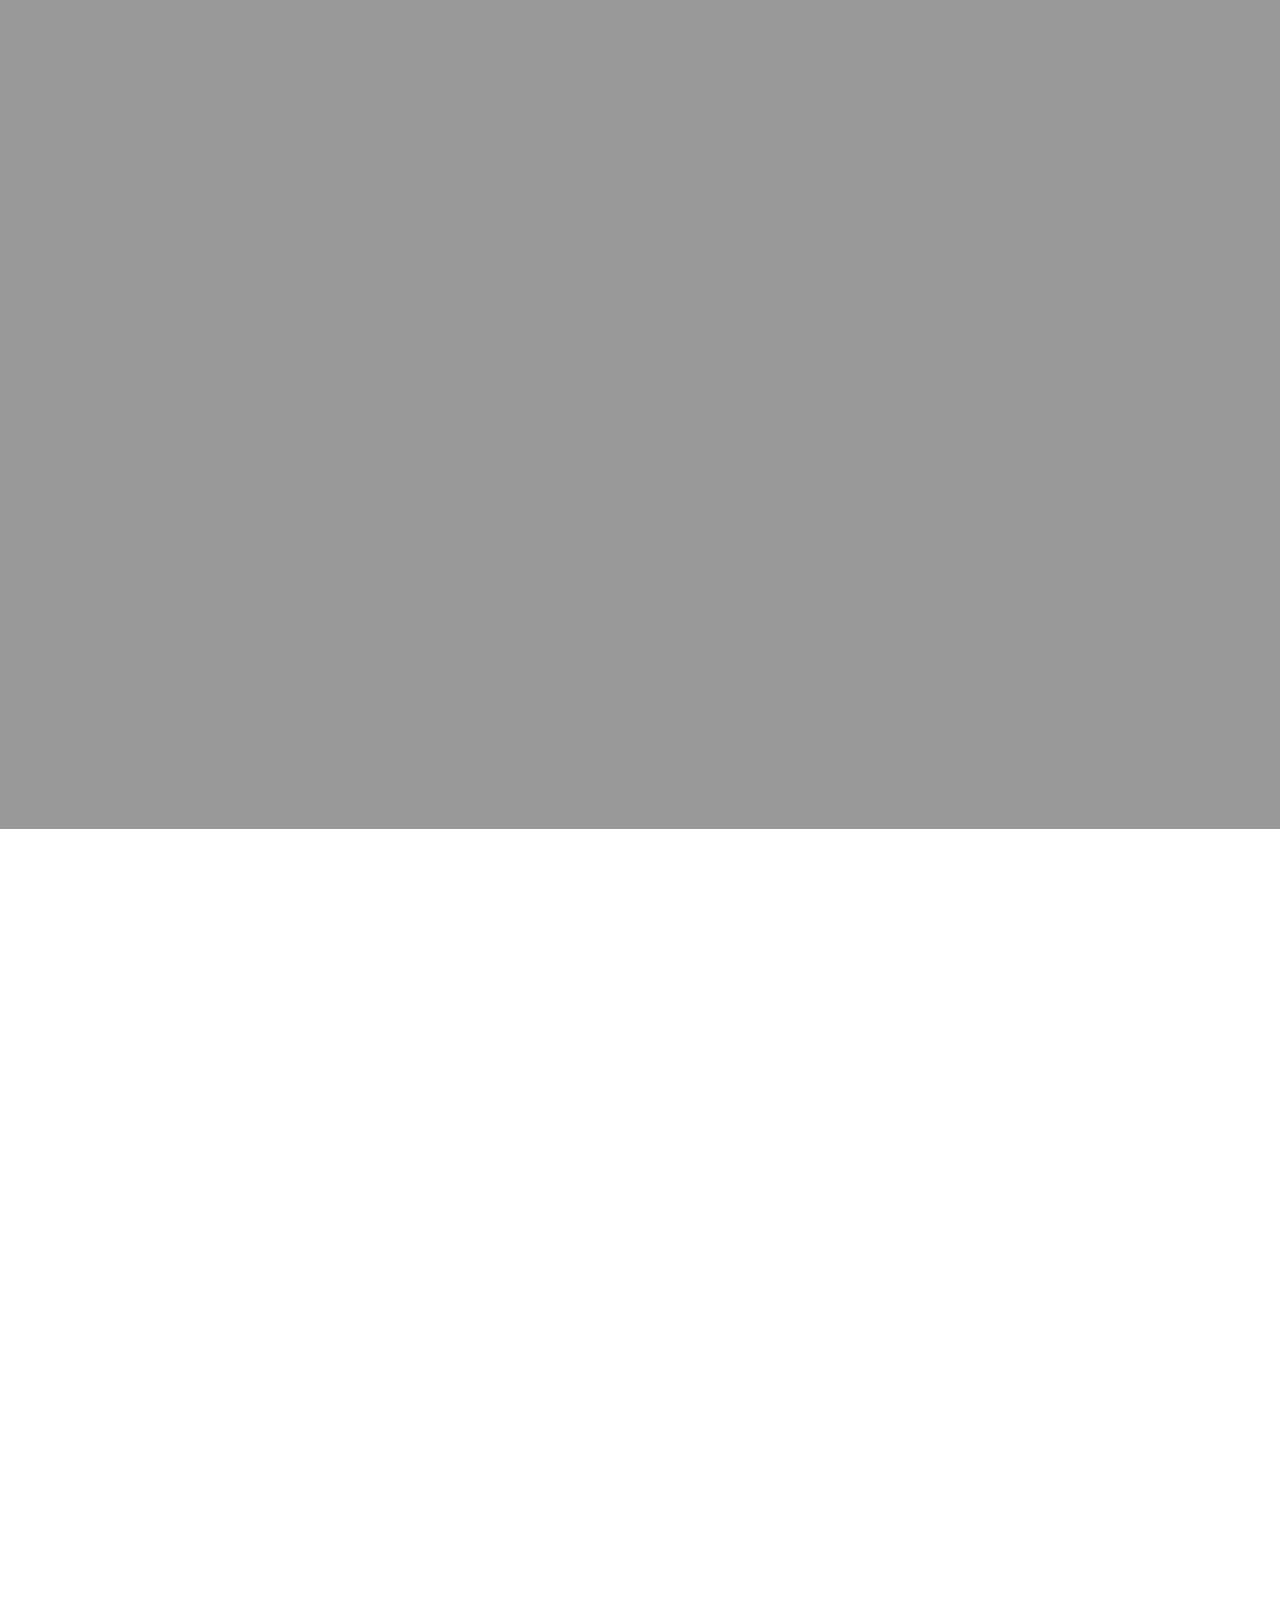
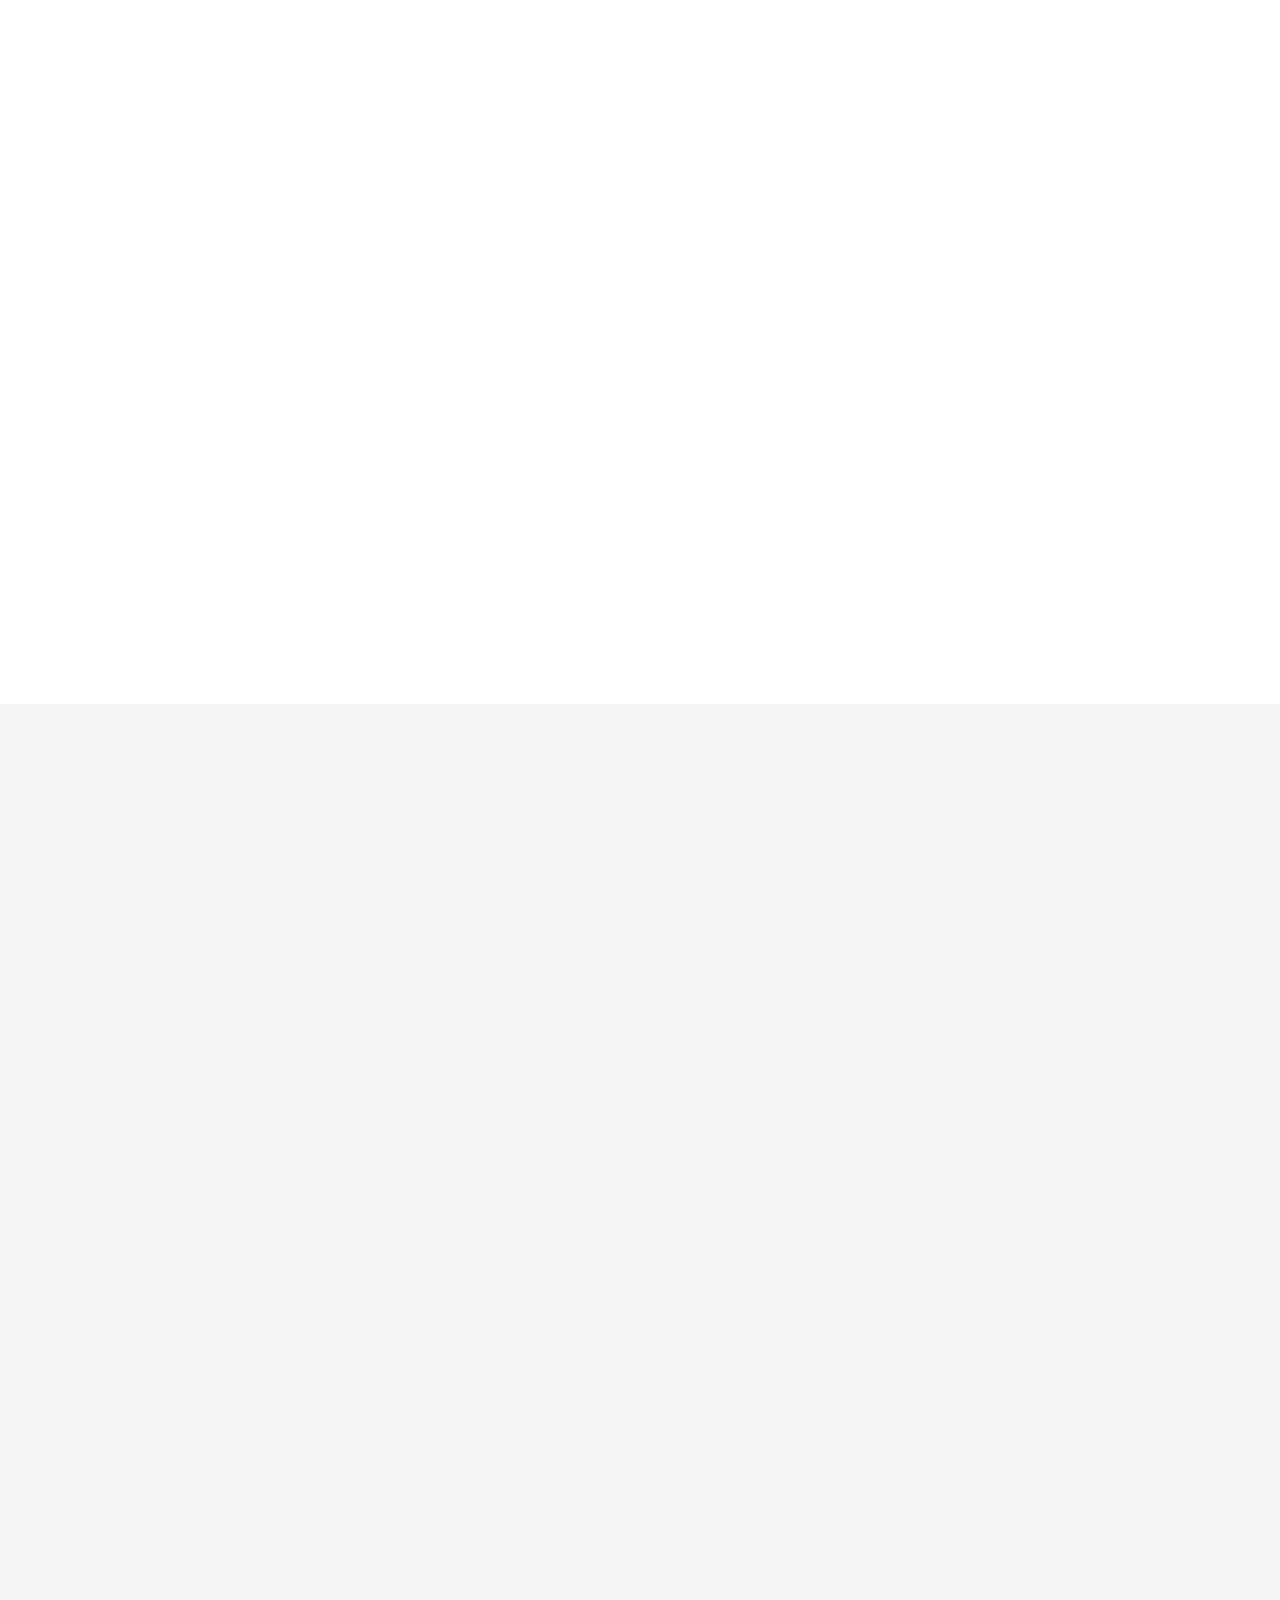
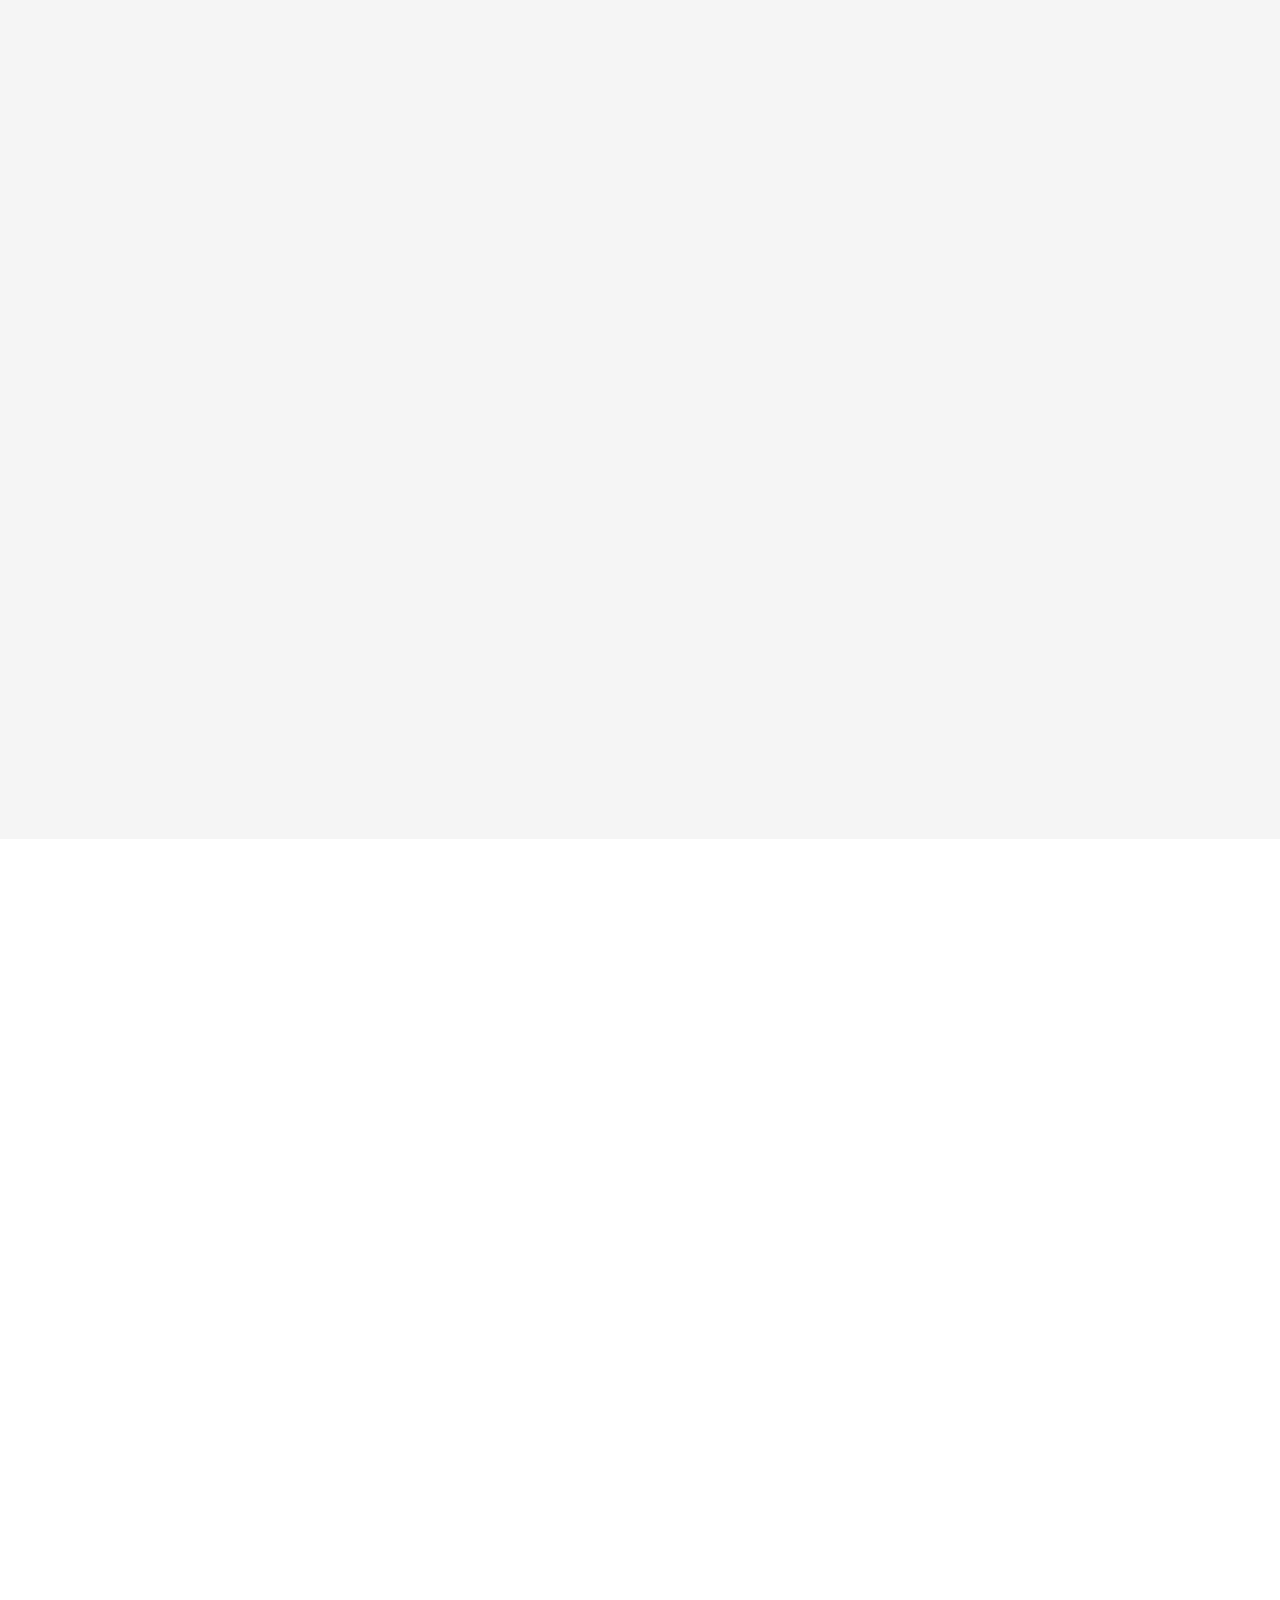
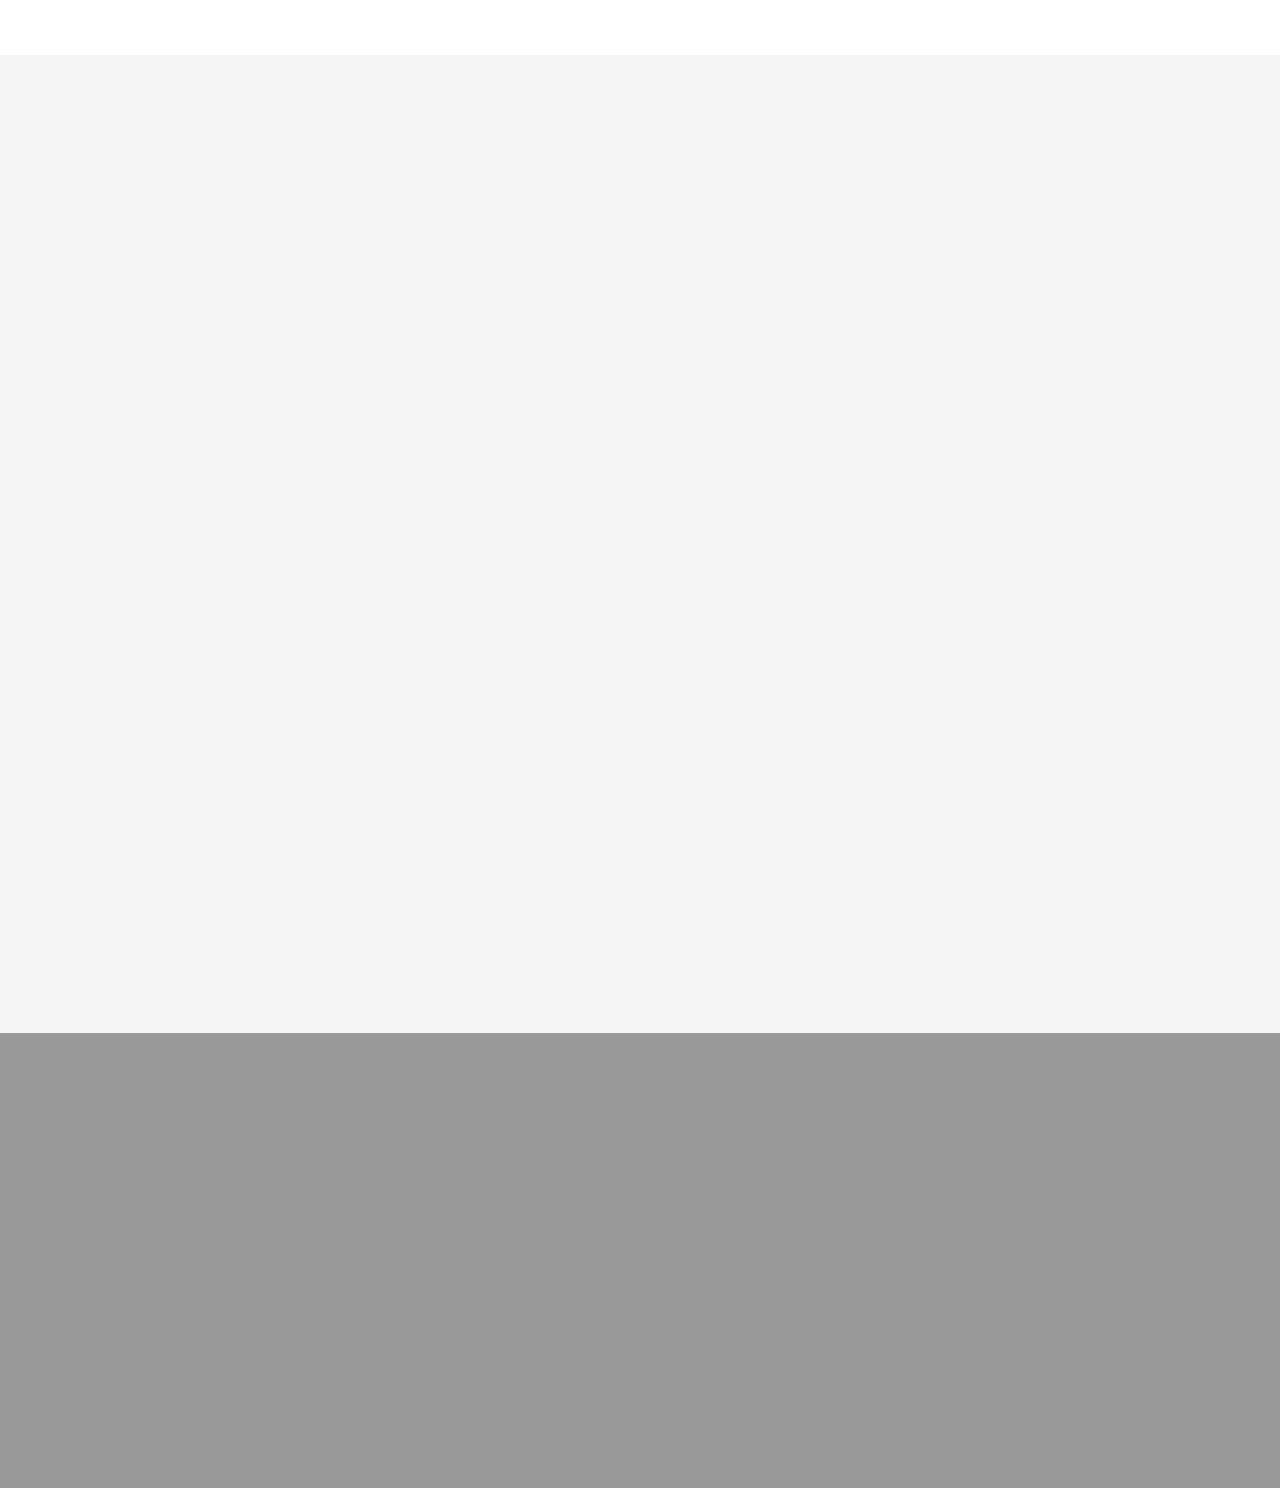
==== commit 7e9deeea: "Chnages" ====
--- a/wedding-master/index.html
+++ b/wedding-master/index.html
@@ -77,7 +77,7 @@
 			</div>
 		</nav>
 
-		<header id="fh5co-header" class="fh5co-cover" role="banner" style="background-image:url(images/wedding2.jpg)" ;
+		<header id="fh5co-header" class="fh5co-cover" role="banner" style="background-image:url(images/wedding5.jpg)" ;
 			data-stellar-background-ratio="0.5">
 			<div class="overlay"></div>
 			<div class="container">
@@ -131,7 +131,7 @@
 			</div>
 		</div>
 
-		<div id="fh5co-event" class="fh5co-bg" style="background-image:url(images/wedding8.jpg
+		<div id="fh5co-event" class="fh5co-bg" style="background-image:url(images/wedding5.jpg
 		);">
 			<div class="overlay"></div>
 			<div class="container">
@@ -548,7 +548,7 @@
 		</div>
 
 
-		<div id="fh5co-started" class="fh5co-bg" style="background-image:url(images/img_bg_4.jpg);">
+		<div id="fh5co-started" class="fh5co-bg" style="background-image:url(images/wedding2.jpg);">
 			<div class="overlay"></div>
 			<div class="container">
 				<div class="row animate-box">
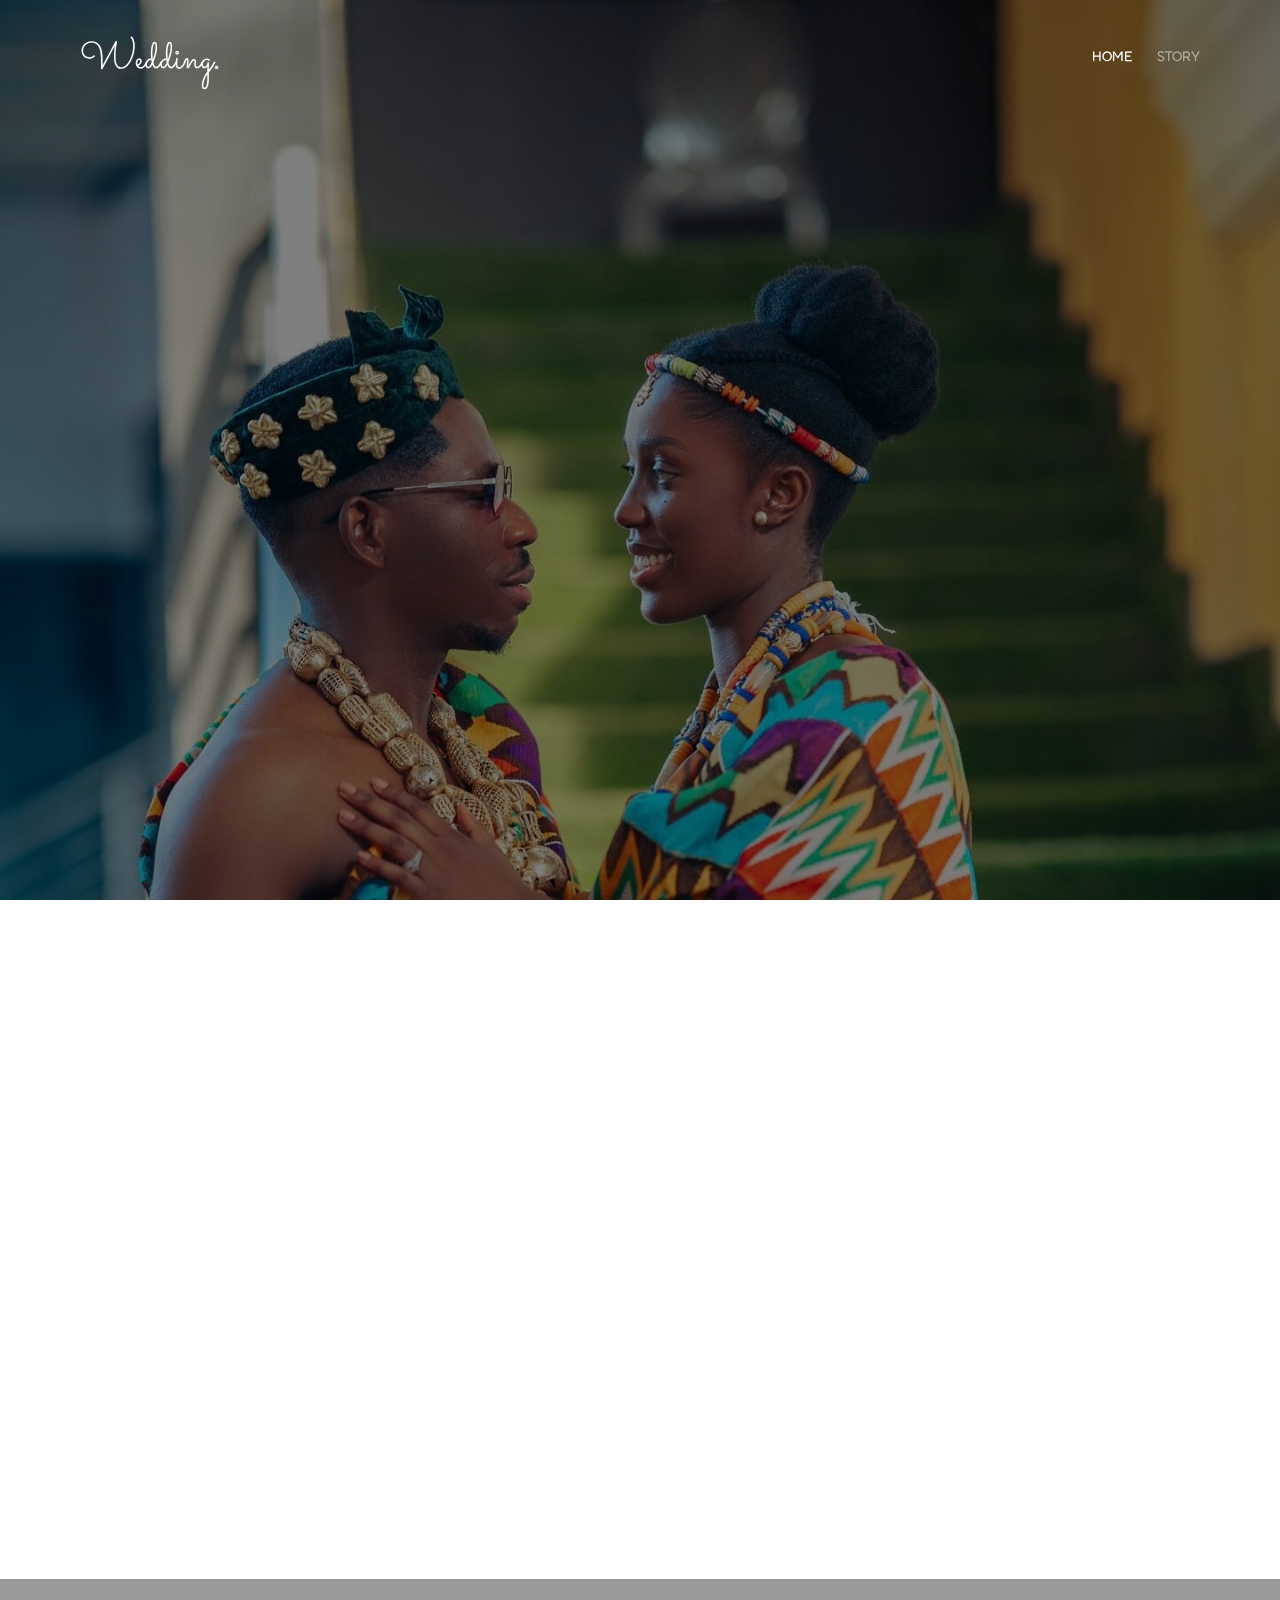
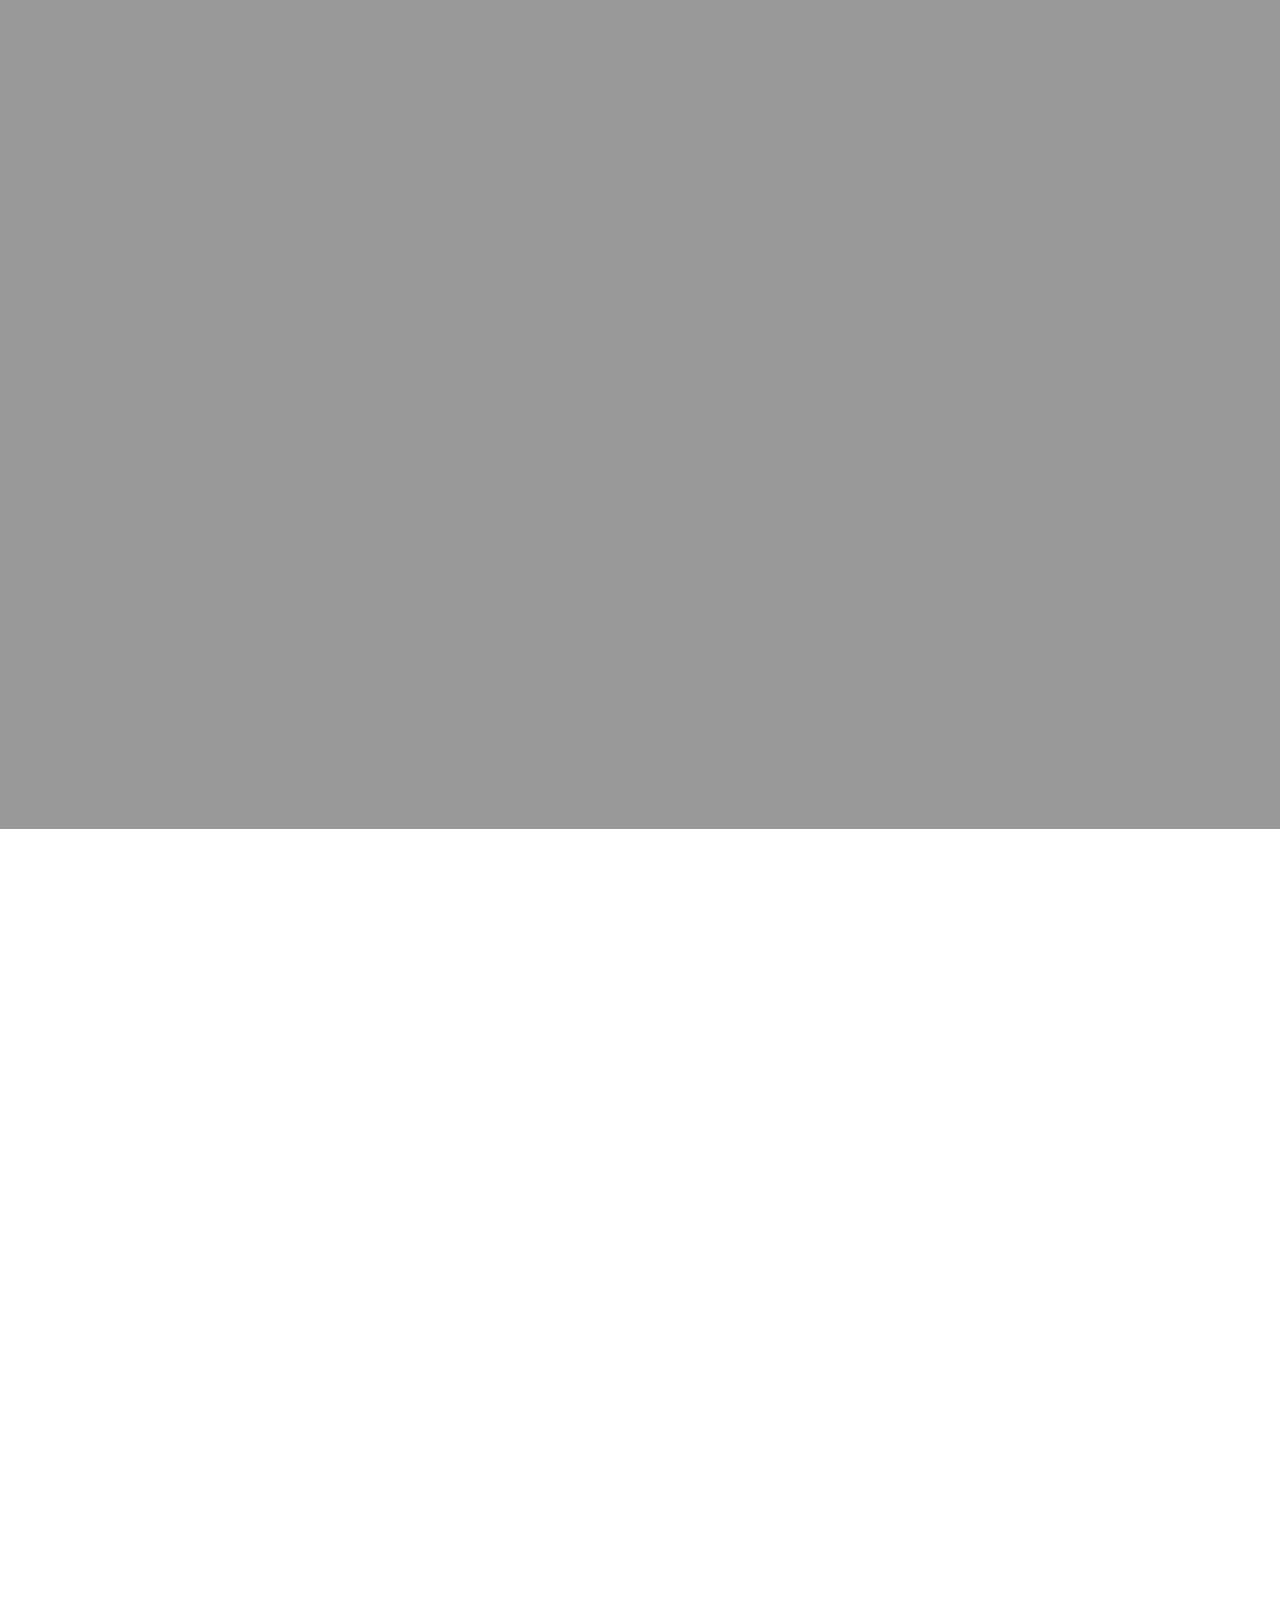
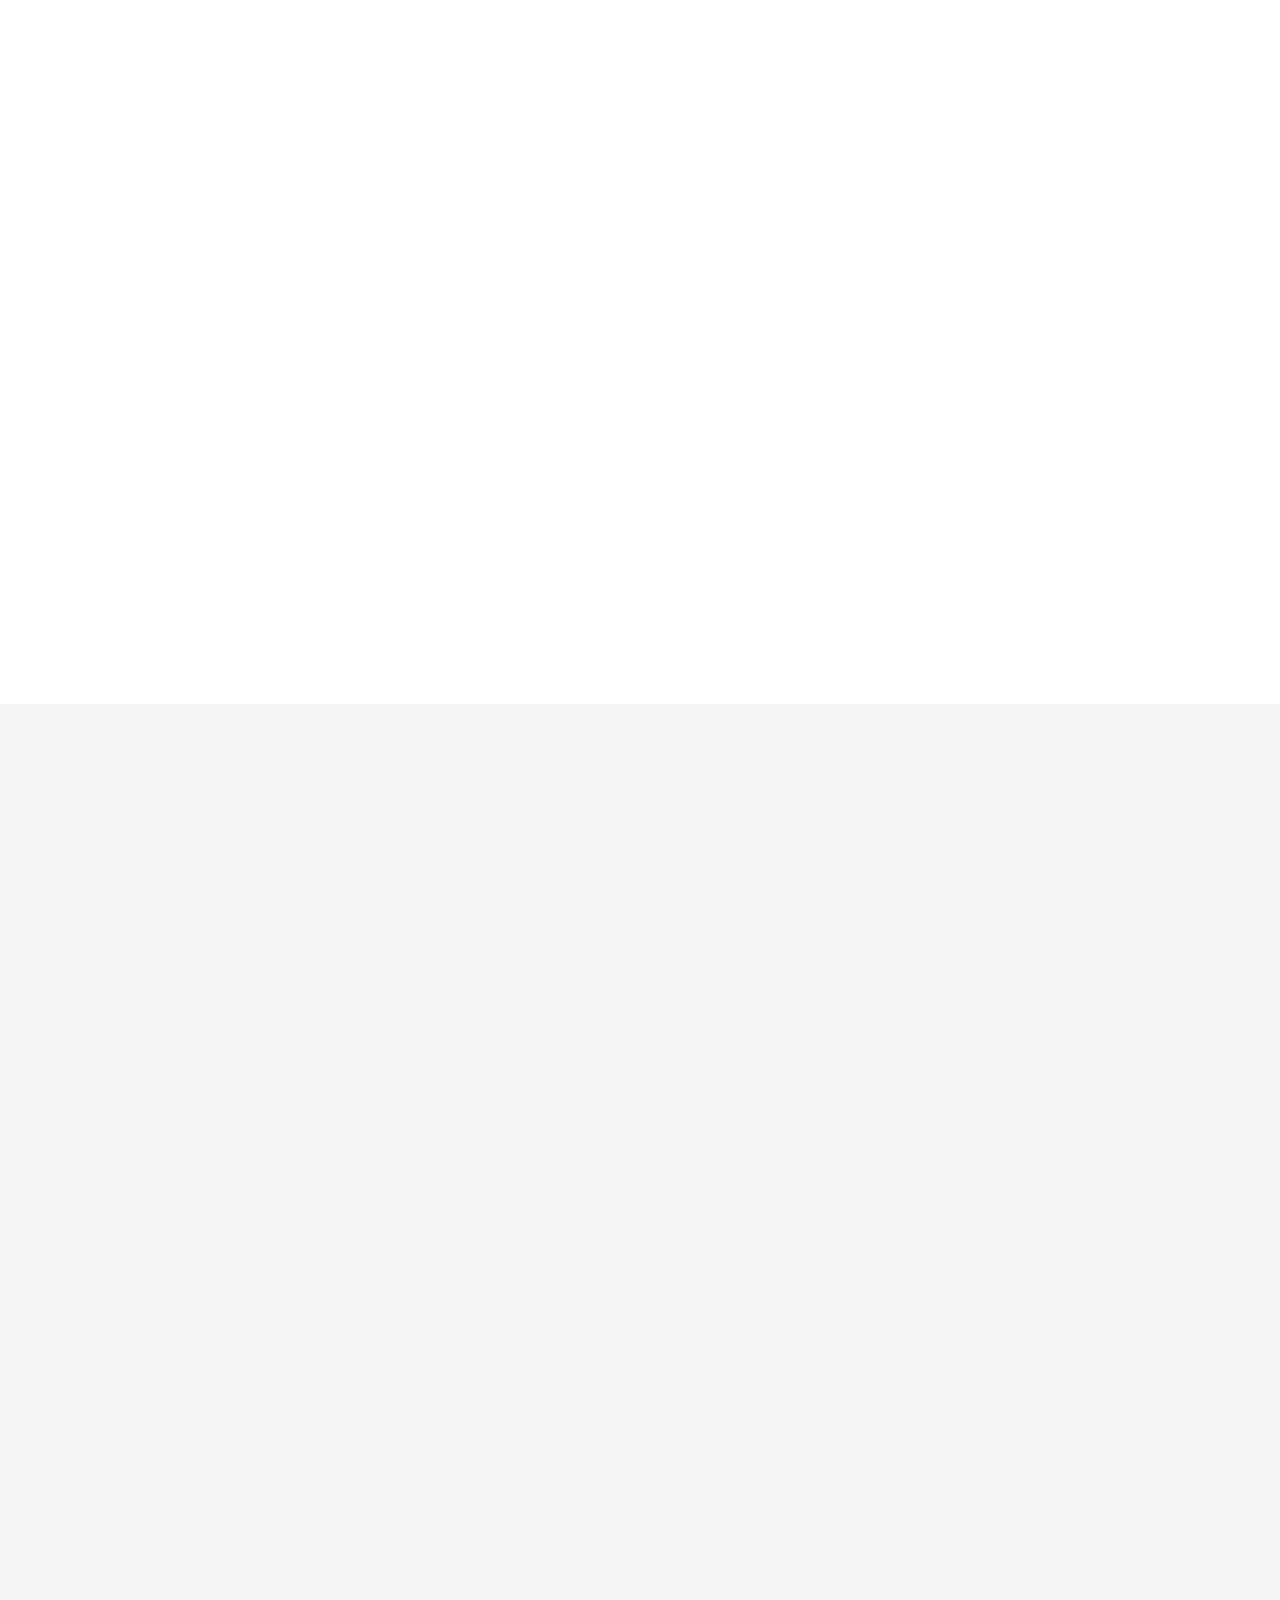
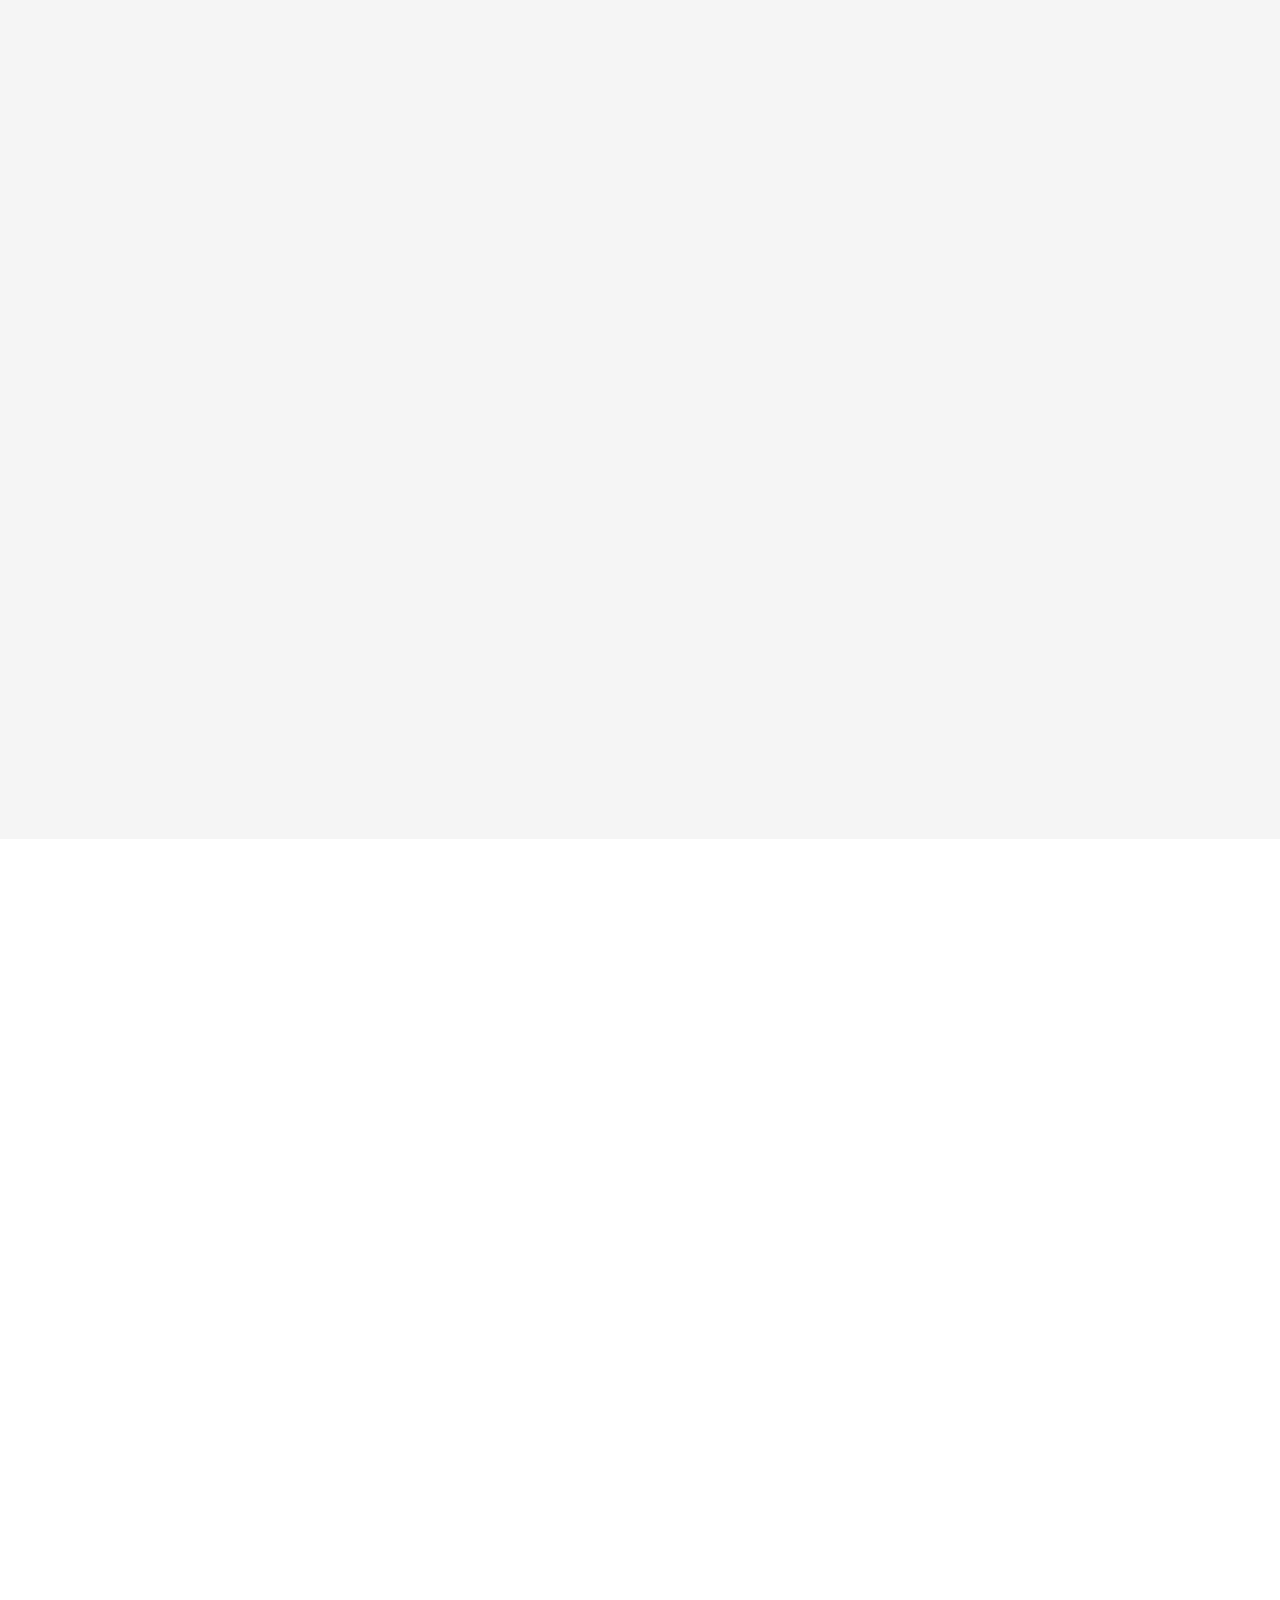
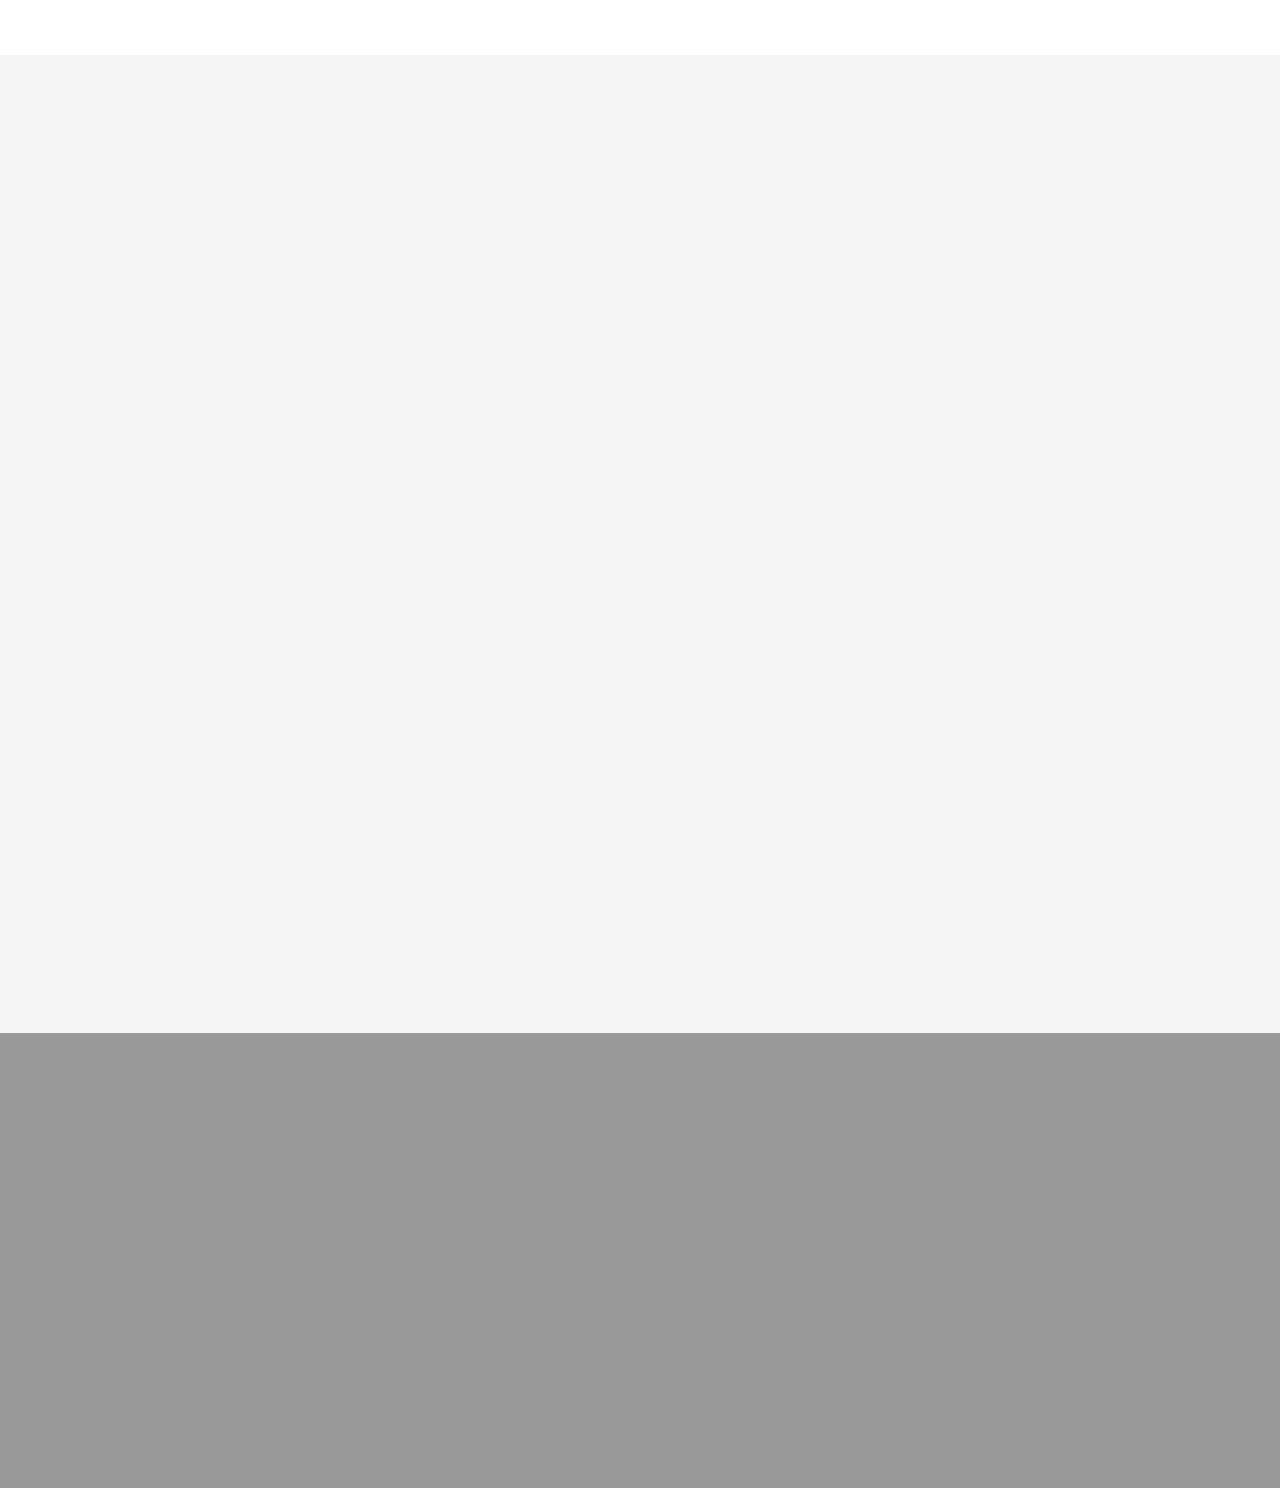
==== commit 14ba7ab7: "Chnages" ====
--- a/wedding-master/index.html
+++ b/wedding-master/index.html
@@ -77,7 +77,7 @@
 			</div>
 		</nav>
 
-		<header id="fh5co-header" class="fh5co-cover" role="banner" style="background-image:url(images/wedding5.jpg)" ;
+		<header id="fh5co-header" class="fh5co-cover" role="banner" style="background-image:url(images/wedding2.jpg)" ;
 			data-stellar-background-ratio="0.5">
 			<div class="overlay"></div>
 			<div class="container">
@@ -131,7 +131,7 @@
 			</div>
 		</div>
 
-		<div id="fh5co-event" class="fh5co-bg" style="background-image:url(images/wedding5.jpg
+		<div id="fh5co-event" class="fh5co-bg" style="background-image:url(images/wedding8.jpg
 		);">
 			<div class="overlay"></div>
 			<div class="container">
@@ -548,7 +548,7 @@
 		</div>
 
 
-		<div id="fh5co-started" class="fh5co-bg" style="background-image:url(images/wedding2.jpg);">
+		<div id="fh5co-started" class="fh5co-bg" style="background-image:url(images/wedding9.jpg);">
 			<div class="overlay"></div>
 			<div class="container">
 				<div class="row animate-box">
--- a/wedding-master/css/style.css
+++ b/wedding-master/css/style.css
@@ -255,7 +255,14 @@
   float: left;
   position: relative;
 }
-
+@media (max-width: 768px) {
+  #fh5co-counter,
+  #fh5co-event,
+  .fh5co-bg {
+    background-attachment: scroll; /* turn off parallax on mobile */
+    background-size: cover; /* still cover, but avoid zoom */
+  }
+}
 .fh5co-video {
   height: 450px;
   overflow: hidden;
